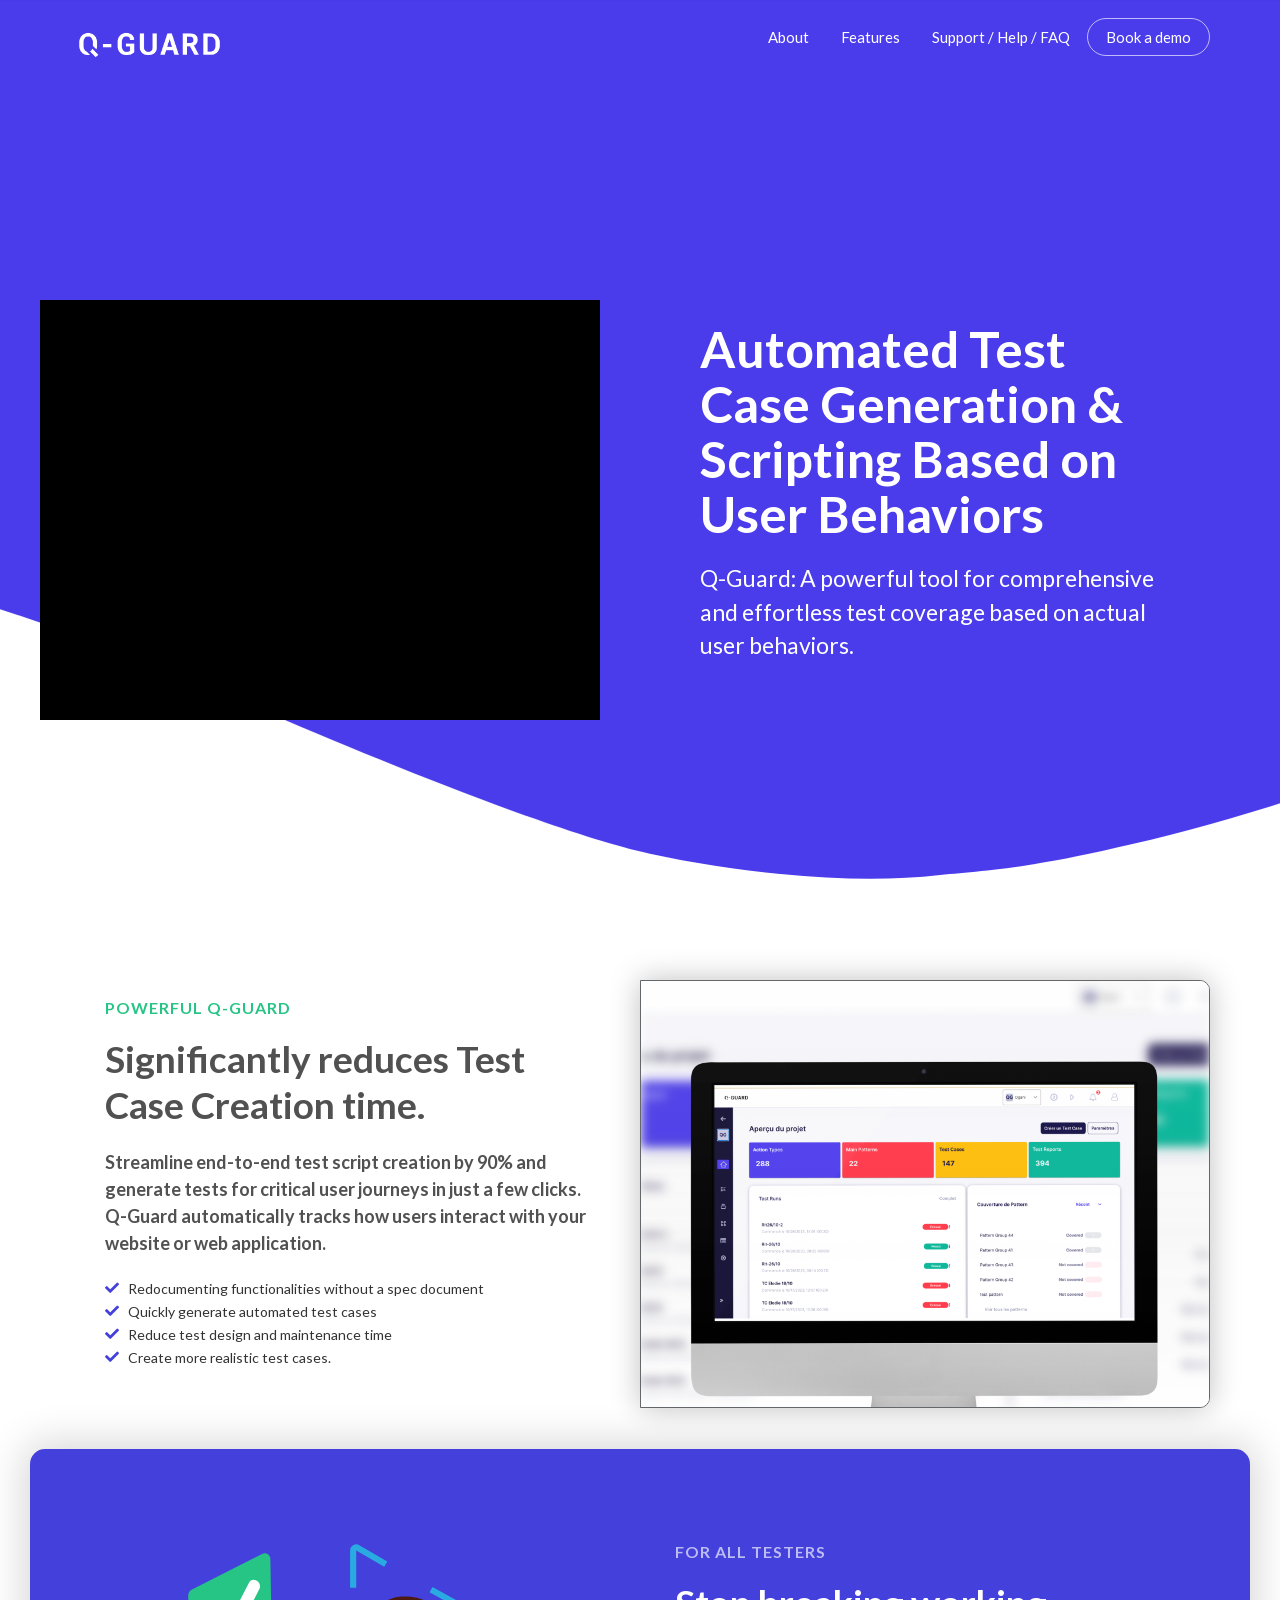
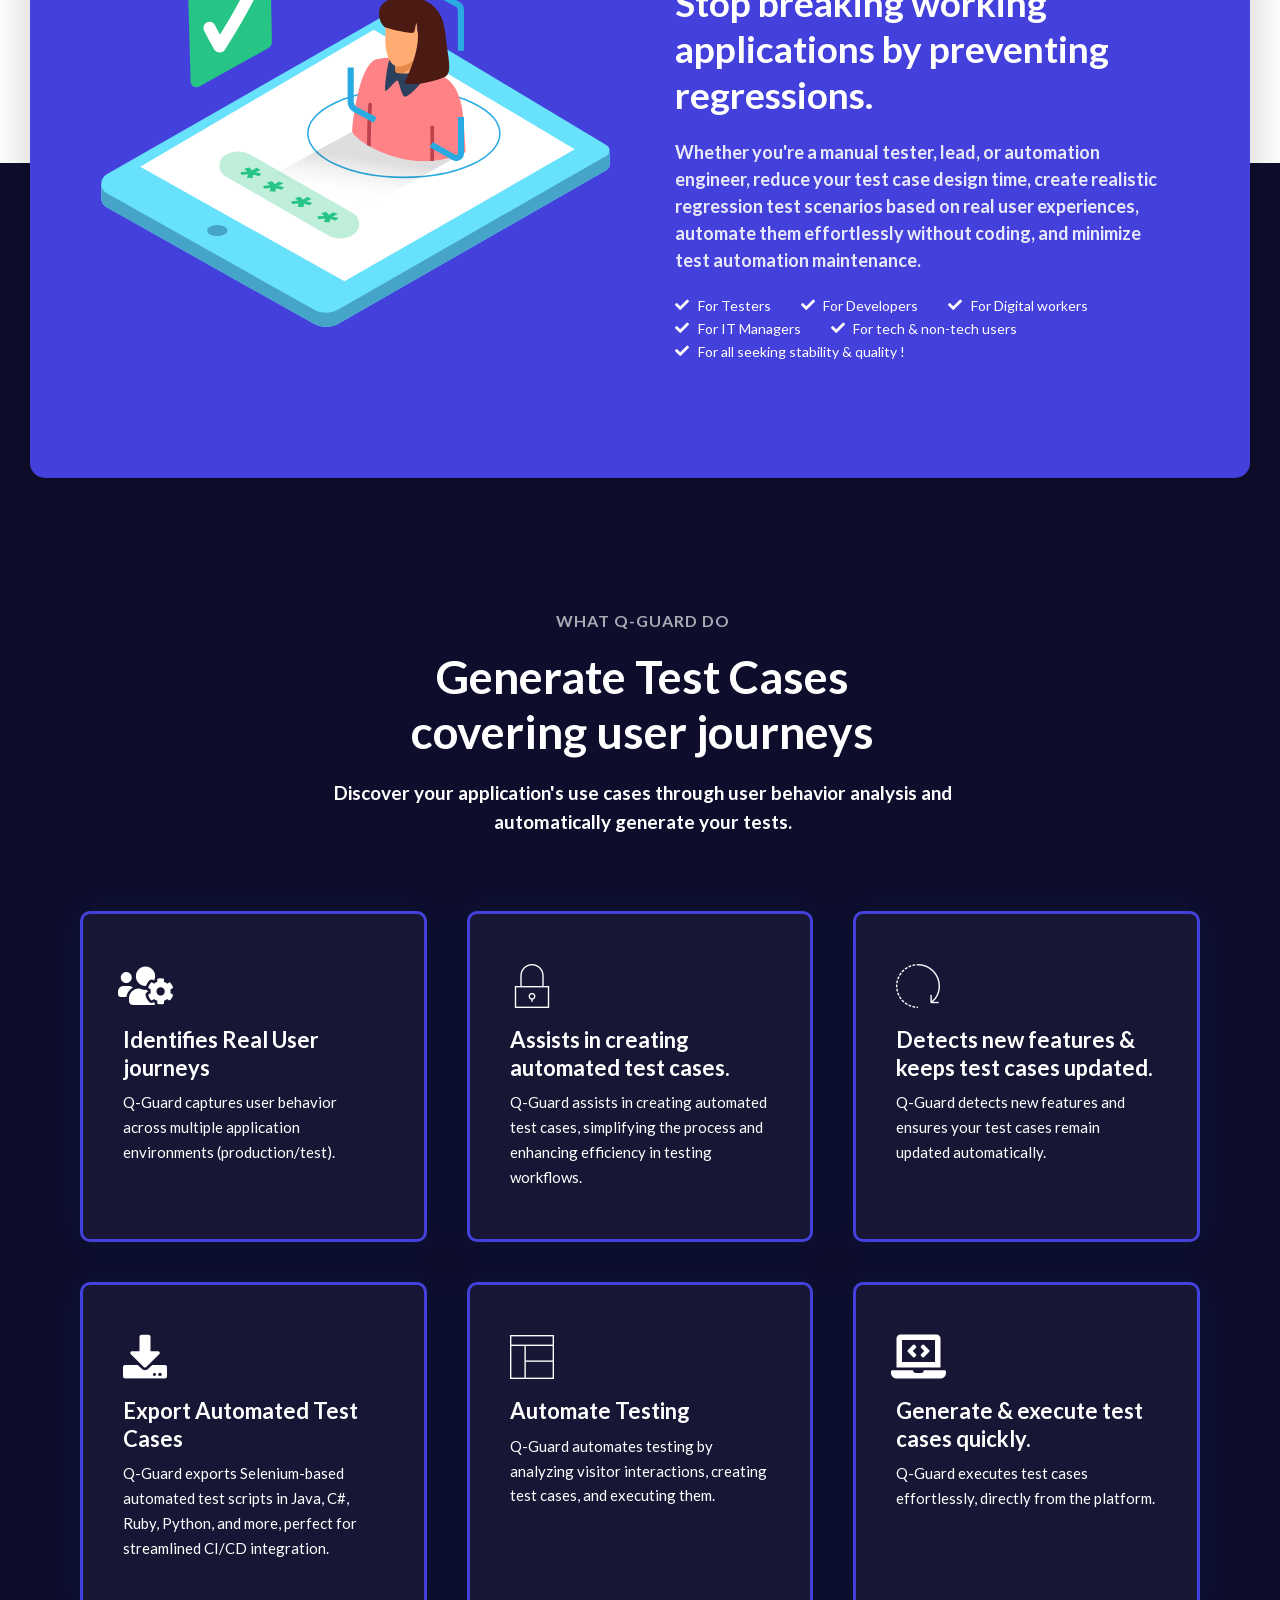
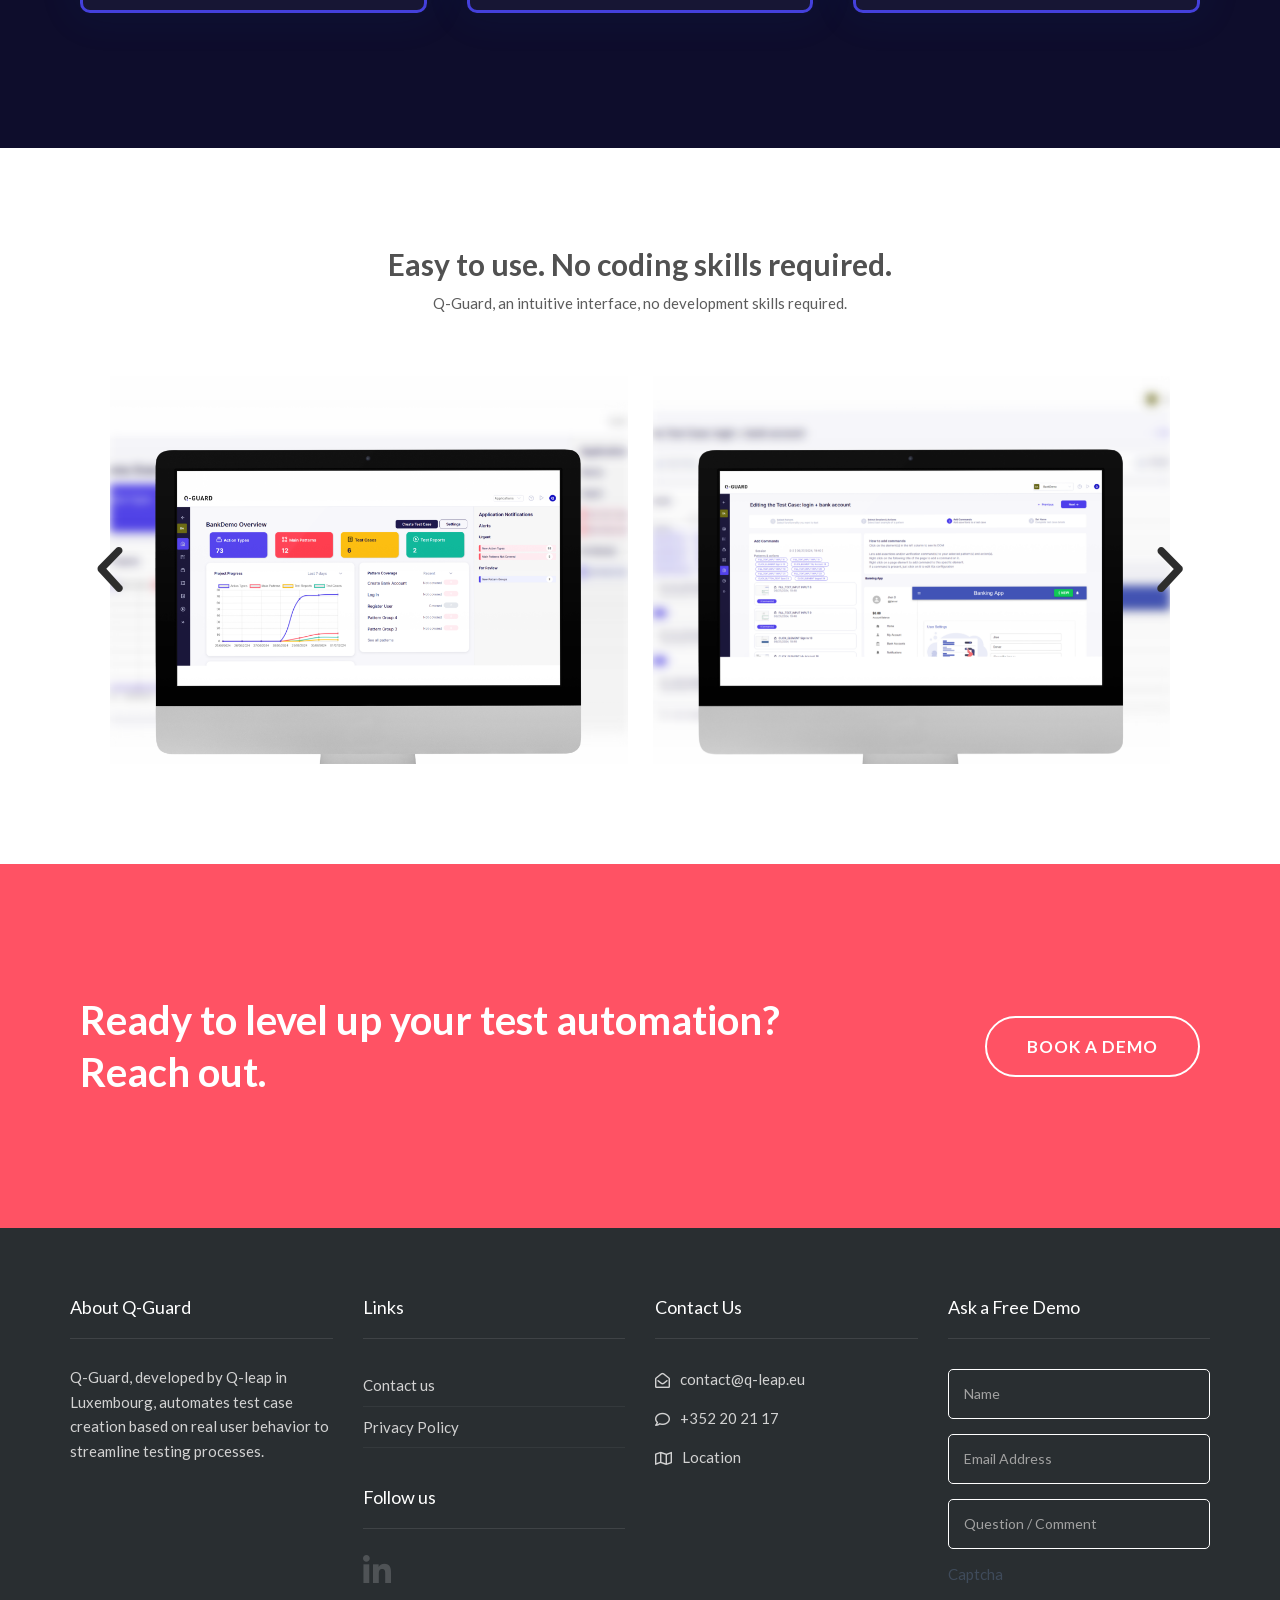
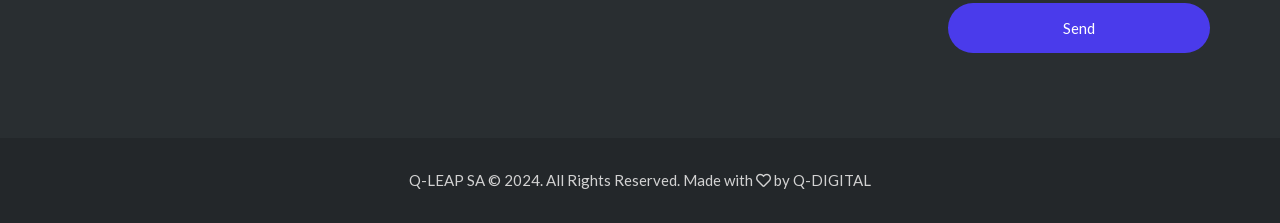
==== index.html @ 6dfd9fde "Fix content defects inherited from the WordPress site - Footer "Follow us": LinkedIn pointed at link" ====
<!DOCTYPE html>
<html lang="fr-FR">
<head>
<meta charset="UTF-8" />
<meta name="viewport" content="width=device-width, initial-scale=1.0" />
<title>Q-Guard</title>
<meta name="robots" content="noindex, nofollow" />
<meta name="google-site-verification" content="v4WpWKIWD9j6FqzTJwfpg99kW1VIHUwOTy4-uyuuVHs" />
<meta name="description" content="Automated test case generation &amp; scripting based on user behaviors. Q-Guard: a powerful tool for comprehensive and effortless test coverage based on actual user behaviors." />
<meta property="og:type" content="website" />
<meta property="og:title" content="Q-Guard " />
<meta property="og:url" content="https://q-guard.app/" />
<meta property="og:site_name" content="Q-Guard " />
<meta property="og:image" content="https://q-guard.app/assets/images/web-app-e1720078291976.png" />
<meta property="og:image:width" content="327" />
<meta property="og:image:height" content="214" />
<meta property="og:image:alt" content="" />
<meta property="og:locale" content="fr_FR" />
<meta name="twitter:text:title" content="Q-Guard" />
<meta name="twitter:image" content="https://q-guard.app/assets/images/web-app-e1720078291976.png" />
<meta name="twitter:card" content="summary_large_image" />
<meta name="twitter:description" content="Voir l&rsquo;article pour en savoir plus." />
<link rel="canonical" href="https://q-guard.app/" />
<link rel="icon" href="assets/images/cropped-Q_01-4-1.png" sizes="32x32" />
<link rel="icon" href="assets/images/cropped-Q_01-4-1.png" sizes="192x192" />
<link rel="apple-touch-icon" href="assets/images/cropped-Q_01-4-1.png" />
<link rel="stylesheet" href="assets/css/main.css" />
</head>
<body class="home wp-singular page-template-default page page-id-19273 wp-custom-logo wp-theme-stratusx wp-child-theme-stratusx-child ehf-template-stratusx ehf-stylesheet-stratusx-child elementor-default elementor-kit-19626 elementor-page elementor-page-19273 th-sticky-header">
        <!-- Preloader Start -->
        <div id="loader-wrapper">
            <div id="loader"></div>
            <div class="loader-section section-left"></div>
            <div class="loader-section section-right"></div>
        </div>
        <!-- Preloader End -->
<header class="banner navbar navbar-default navbar-static-top dark-header" role="banner" data-transparent-header="true">
    	<div class="container">
        <div class="navbar-header">
            <button type="button" class="navbar-toggle collapsed" data-toggle="collapse" data-target=".navbar-collapse">
                <span class="sr-only">Toggle navigation</span>
                <span class="icon-bar"></span>
                <span class="icon-bar"></span>
                <span class="icon-bar"></span>
            </button>
            <div id="logo">
                <a href="./">
                   	                        <img data-rjs="2" class="logo-trans logo-reg" src="assets/images/QGUARD-logo_white.png"  height='40' width='159'  alt="Q-Guard " />
                                        <img data-rjs="2" class="logo-main logo-reg" src="assets/images/QGUARD-logo_white.png"  height='40' width='159'   alt="Q-Guard " />
				</a>
            </div>
        </div>
        <nav class="collapse navbar-collapse bs-navbar-collapse" role="navigation">
            <ul id="menu-stratus-one-page" class="nav navbar-nav"><li class="menu-item menu-item-type-post_type menu-item-object-page menu-item-20331"><a href="about-us/">About</a></li>
<li class="menu-item menu-item-type-post_type menu-item-object-page menu-item-20210"><a href="features/">Features</a></li>
<li class="menu-item menu-item-type-post_type menu-item-object-page menu-item-20051"><a href="support-help-faq/">Support / Help / FAQ</a></li>
<li class="th-accent menu-item menu-item-type-custom menu-item-object-custom menu-item-19161"><a href="https://outlook.office.com/bookwithme/user/879a650824b34d0185ce7d5c9d61e335%40q-leap.eu/meetingtype/09705449-c7ee-4131-b1b9-3e961b18baf2?anonymous">Book a demo</a></li>
</ul>        </nav>
	</div>
</header>
  <div class="wrap" role="document">
    <div class="content">
<div class="inner-container">
        <section class="content-editor">
    		<div data-elementor-type="wp-post" data-elementor-id="19273" class="elementor elementor-19273" data-elementor-post-type="page">
						<section class="elementor-section elementor-top-section elementor-element elementor-element-3163985 elementor-reverse-mobile elementor-section-height-full elementor-section-stretched elementor-section-full_width elementor-section-height-default elementor-section-items-middle" data-id="3163985" data-element_type="section" data-e-type="section" data-settings="{&quot;background_background&quot;:&quot;gradient&quot;,&quot;shape_divider_bottom&quot;:&quot;waves&quot;,&quot;stretch_section&quot;:&quot;section-stretched&quot;}">
							<div class="elementor-background-overlay"></div>
						<div class="elementor-shape elementor-shape-bottom" aria-hidden="true" data-negative="false">
			<svg xmlns="http://www.w3.org/2000/svg" viewBox="0 0 1000 100" preserveAspectRatio="none">
	<path class="elementor-shape-fill" d="M421.9,6.5c22.6-2.5,51.5,0.4,75.5,5.3c23.6,4.9,70.9,23.5,100.5,35.7c75.8,32.2,133.7,44.5,192.6,49.7
	c23.6,2.1,48.7,3.5,103.4-2.5c54.7-6,106.2-25.6,106.2-25.6V0H0v30.3c0,0,72,32.6,158.4,30.5c39.2-0.7,92.8-6.7,134-22.4
	c21.2-8.1,52.2-18.2,79.7-24.2C399.3,7.9,411.6,7.5,421.9,6.5z"/>
</svg>		</div>
					<div class="elementor-container elementor-column-gap-default">
					<div class="elementor-column elementor-col-50 elementor-top-column elementor-element elementor-element-9b6dbc0" data-id="9b6dbc0" data-element_type="column" data-e-type="column" data-settings="{&quot;background_background&quot;:&quot;classic&quot;}">
			<div class="elementor-widget-wrap elementor-element-populated">
						<div class="elementor-element elementor-element-ac54246 elementor-widget__width-inherit elementor-hidden-mobile elementor-widget elementor-widget-video" data-id="ac54246" data-element_type="widget" data-e-type="widget" data-settings="{&quot;video_type&quot;:&quot;hosted&quot;,&quot;autoplay&quot;:&quot;yes&quot;,&quot;play_on_mobile&quot;:&quot;yes&quot;,&quot;loop&quot;:&quot;yes&quot;,&quot;start&quot;:4}" data-widget_type="video.default">
				<div class="elementor-widget-container">
							<div class="e-hosted-video elementor-wrapper elementor-open-inline">
					<video class="elementor-video" src="assets/videos/qub-q-leap-video.mp4#t=4" autoplay="" loop="" playsinline="" controlsList="nodownload"></video>
				</div>
						</div>
				</div>
					</div>
		</div>
				<div class="elementor-column elementor-col-50 elementor-top-column elementor-element elementor-element-7c3b56a" data-id="7c3b56a" data-element_type="column" data-e-type="column">
			<div class="elementor-widget-wrap elementor-element-populated">
						<div class="elementor-element elementor-element-a999b1a elementor-widget__width-initial elementor-invisible elementor-widget elementor-widget-heading" data-id="a999b1a" data-element_type="widget" data-e-type="widget" data-settings="{&quot;_animation&quot;:&quot;fadeInRight&quot;,&quot;_animation_delay&quot;:100}" data-widget_type="heading.default">
				<div class="elementor-widget-container">
					<h1 class="elementor-heading-title elementor-size-default">Automated Test Case Generation &amp; Scripting Based on User Behaviors</h1>				</div>
				</div>
				<div class="elementor-element elementor-element-72df71c elementor-invisible elementor-widget elementor-widget-heading" data-id="72df71c" data-element_type="widget" data-e-type="widget" data-settings="{&quot;_animation&quot;:&quot;fadeInRight&quot;,&quot;_animation_delay&quot;:300}" data-widget_type="heading.default">
				<div class="elementor-widget-container">
					<p class="elementor-heading-title elementor-size-default">Q-Guard: A powerful tool for comprehensive and effortless test coverage based on actual user behaviors. </p>				</div>
				</div>
				<div class="elementor-element elementor-element-5f16e98 elementor-hidden-desktop elementor-hidden-tablet elementor-hidden-mobile elementor-invisible elementor-widget elementor-widget-button" data-id="5f16e98" data-element_type="widget" data-e-type="widget" data-settings="{&quot;_animation&quot;:&quot;fadeInRight&quot;,&quot;_animation_delay&quot;:500}" data-widget_type="button.default"></div>
					</div>
		</div>
					</div>
		</section>
				<section class="elementor-section elementor-top-section elementor-element elementor-element-1xpmrvs elementor-section-full_width elementor-hidden-desktop elementor-hidden-tablet elementor-hidden-mobile elementor-section-height-default elementor-section-height-default" data-id="1xpmrvs" data-element_type="section" data-e-type="section" data-settings="{&quot;background_background&quot;:&quot;classic&quot;}"></section>
				<section class="elementor-section elementor-top-section elementor-element elementor-element-7hw1oy0 elementor-reverse-mobile elementor-hidden-desktop elementor-hidden-tablet elementor-hidden-mobile elementor-section-boxed elementor-section-height-default elementor-section-height-default" data-id="7hw1oy0" data-element_type="section" data-e-type="section"></section>
				<section class="elementor-section elementor-top-section elementor-element elementor-element-dd70cfc elementor-section-boxed elementor-section-height-default elementor-section-height-default" data-id="dd70cfc" data-element_type="section" data-e-type="section">
						<div class="elementor-container elementor-column-gap-default">
					<div class="elementor-column elementor-col-50 elementor-top-column elementor-element elementor-element-901008e" data-id="901008e" data-element_type="column" data-e-type="column">
			<div class="elementor-widget-wrap elementor-element-populated">
						<div class="elementor-element elementor-element-14b0e8b elementor-invisible elementor-widget elementor-widget-heading" data-id="14b0e8b" data-element_type="widget" data-e-type="widget" data-settings="{&quot;_animation&quot;:&quot;fadeInUp&quot;}" data-widget_type="heading.default">
				<div class="elementor-widget-container">
					<h6 class="elementor-heading-title elementor-size-default">powerful Q-GUARD</h6>				</div>
				</div>
				<div class="elementor-element elementor-element-eb500ad elementor-invisible elementor-widget elementor-widget-heading" data-id="eb500ad" data-element_type="widget" data-e-type="widget" data-settings="{&quot;_animation&quot;:&quot;fadeInUp&quot;}" data-widget_type="heading.default">
				<div class="elementor-widget-container">
					<h3 class="elementor-heading-title elementor-size-default">Significantly reduces Test Case Creation time.</h3>				</div>
				</div>
				<div class="elementor-element elementor-element-b385149 elementor-invisible elementor-widget elementor-widget-heading" data-id="b385149" data-element_type="widget" data-e-type="widget" data-settings="{&quot;_animation&quot;:&quot;fadeInUp&quot;}" data-widget_type="heading.default">
				<div class="elementor-widget-container">
					<h6 class="elementor-heading-title elementor-size-default">Streamline end-to-end test script creation by 90% and generate tests for critical user journeys in just a few clicks. Q-Guard automatically tracks how users interact with your website or web application.</h6>				</div>
				</div>
				<div class="elementor-element elementor-element-ce48f12 elementor-icon-list--layout-inline elementor-list-item-link-full_width elementor-invisible elementor-widget elementor-widget-icon-list" data-id="ce48f12" data-element_type="widget" data-e-type="widget" data-settings="{&quot;_animation&quot;:&quot;fadeInUp&quot;}" data-widget_type="icon-list.default">
				<div class="elementor-widget-container">
							<ul class="elementor-icon-list-items elementor-inline-items">
							<li class="elementor-icon-list-item elementor-inline-item">
											<span class="elementor-icon-list-icon">
							<i aria-hidden="true" class="fas fa-check"></i>						</span>
										<span class="elementor-icon-list-text">Redocumenting functionalities without a spec document</span>
									</li>
								<li class="elementor-icon-list-item elementor-inline-item">
											<span class="elementor-icon-list-icon">
							<i aria-hidden="true" class="fas fa-check"></i>						</span>
										<span class="elementor-icon-list-text">Quickly generate automated test cases</span>
									</li>
								<li class="elementor-icon-list-item elementor-inline-item">
											<span class="elementor-icon-list-icon">
							<i aria-hidden="true" class="fas fa-check"></i>						</span>
										<span class="elementor-icon-list-text">Reduce test design and maintenance time</span>
									</li>
								<li class="elementor-icon-list-item elementor-inline-item">
											<span class="elementor-icon-list-icon">
							<i aria-hidden="true" class="fas fa-check"></i>						</span>
										<span class="elementor-icon-list-text">Create more realistic test cases.</span>
									</li>
						</ul>
						</div>
				</div>
				<div class="elementor-element elementor-element-c786577 elementor-align-left elementor-mobile-align-left elementor-hidden-desktop elementor-hidden-tablet elementor-hidden-mobile elementor-invisible elementor-widget elementor-widget-button" data-id="c786577" data-element_type="widget" data-e-type="widget" data-settings="{&quot;_animation&quot;:&quot;fadeInUp&quot;}" data-widget_type="button.default"></div>
					</div>
		</div>
				<div class="elementor-column elementor-col-50 elementor-top-column elementor-element elementor-element-645f070" data-id="645f070" data-element_type="column" data-e-type="column">
			<div class="elementor-widget-wrap elementor-element-populated">
						<div class="elementor-element elementor-element-da0d023 elementor-widget elementor-widget-image" data-id="da0d023" data-element_type="widget" data-e-type="widget" data-widget_type="image.default">
				<div class="elementor-widget-container">
															<img decoding="async" width="1920" height="1440" src="assets/images/imac-mockup-with-a-backdrop-a12634.png" class="attachment-full size-full wp-image-19645" alt="" />															</div>
				</div>
					</div>
		</div>
					</div>
		</section>
				<section class="elementor-section elementor-top-section elementor-element elementor-element-1bd8e71 elementor-hidden-desktop elementor-hidden-tablet elementor-hidden-mobile elementor-section-boxed elementor-section-height-default elementor-section-height-default" data-id="1bd8e71" data-element_type="section" data-e-type="section" data-settings="{&quot;background_background&quot;:&quot;video&quot;}"></section>
				<section class="elementor-section elementor-top-section elementor-element elementor-element-ohvps3p elementor-hidden-desktop elementor-hidden-tablet elementor-hidden-mobile elementor-section-boxed elementor-section-height-default elementor-section-height-default" data-id="ohvps3p" data-element_type="section" data-e-type="section" data-settings="{&quot;background_background&quot;:&quot;gradient&quot;}"></section>
				<section class="elementor-section elementor-top-section elementor-element elementor-element-ah2vuwn elementor-reverse-mobile elementor-hidden-desktop elementor-hidden-tablet elementor-hidden-mobile elementor-section-boxed elementor-section-height-default elementor-section-height-default" data-id="ah2vuwn" data-element_type="section" data-e-type="section"></section>
				<section class="elementor-section elementor-top-section elementor-element elementor-element-zdw3yv9 elementor-hidden-desktop elementor-hidden-tablet elementor-hidden-mobile elementor-section-boxed elementor-section-height-default elementor-section-height-default" data-id="zdw3yv9" data-element_type="section" data-e-type="section" data-settings="{&quot;background_background&quot;:&quot;classic&quot;}"></section>
				<section class="elementor-section elementor-top-section elementor-element elementor-element-ec8067a elementor-hidden-desktop elementor-hidden-tablet elementor-hidden-mobile elementor-section-boxed elementor-section-height-default elementor-section-height-default" data-id="ec8067a" data-element_type="section" data-e-type="section"></section>
				<section class="elementor-section elementor-top-section elementor-element elementor-element-midcwzg elementor-hidden-desktop elementor-hidden-tablet elementor-hidden-mobile elementor-section-boxed elementor-section-height-default elementor-section-height-default" data-id="midcwzg" data-element_type="section" data-e-type="section" data-settings="{&quot;background_background&quot;:&quot;classic&quot;}"></section>
				<section class="elementor-section elementor-top-section elementor-element elementor-element-4156975 elementor-section-boxed elementor-section-height-default elementor-section-height-default" data-id="4156975" data-element_type="section" data-e-type="section" data-settings="{&quot;background_background&quot;:&quot;gradient&quot;}">
						<div class="elementor-container elementor-column-gap-default">
					<div class="elementor-column elementor-col-100 elementor-top-column elementor-element elementor-element-3f8940f" data-id="3f8940f" data-element_type="column" data-e-type="column" data-settings="{&quot;background_background&quot;:&quot;classic&quot;}">
			<div class="elementor-widget-wrap elementor-element-populated">
						<section class="elementor-section elementor-inner-section elementor-element elementor-element-d8bca54 elementor-section-boxed elementor-section-height-default elementor-section-height-default" data-id="d8bca54" data-element_type="section" data-e-type="section">
						<div class="elementor-container elementor-column-gap-wider">
					<div class="elementor-column elementor-col-50 elementor-inner-column elementor-element elementor-element-bbc580b" data-id="bbc580b" data-element_type="column" data-e-type="column">
			<div class="elementor-widget-wrap elementor-element-populated">
						<div class="elementor-element elementor-element-24a9668 elementor-invisible elementor-widget elementor-widget-image" data-id="24a9668" data-element_type="widget" data-e-type="widget" data-settings="{&quot;_animation&quot;:&quot;fadeIn&quot;}" data-widget_type="image.default">
				<div class="elementor-widget-container">
															<img decoding="async" src="assets/images/authentication_isometric-2.svg" title="" alt="" loading="lazy" />															</div>
				</div>
					</div>
		</div>
				<div class="elementor-column elementor-col-50 elementor-inner-column elementor-element elementor-element-366d435" data-id="366d435" data-element_type="column" data-e-type="column">
			<div class="elementor-widget-wrap elementor-element-populated">
						<div class="elementor-element elementor-element-22d4706 elementor-invisible elementor-widget elementor-widget-heading" data-id="22d4706" data-element_type="widget" data-e-type="widget" data-settings="{&quot;_animation&quot;:&quot;fadeInUp&quot;}" data-widget_type="heading.default">
				<div class="elementor-widget-container">
					<h6 class="elementor-heading-title elementor-size-default">for all testers </h6>				</div>
				</div>
				<div class="elementor-element elementor-element-647f98e elementor-invisible elementor-widget elementor-widget-heading" data-id="647f98e" data-element_type="widget" data-e-type="widget" data-settings="{&quot;_animation&quot;:&quot;fadeInUp&quot;}" data-widget_type="heading.default">
				<div class="elementor-widget-container">
					<h3 class="elementor-heading-title elementor-size-default">Stop breaking working applications by preventing regressions.</h3>				</div>
				</div>
				<div class="elementor-element elementor-element-2e2336d elementor-invisible elementor-widget elementor-widget-heading" data-id="2e2336d" data-element_type="widget" data-e-type="widget" data-settings="{&quot;_animation&quot;:&quot;fadeInUp&quot;}" data-widget_type="heading.default">
				<div class="elementor-widget-container">
					<h6 class="elementor-heading-title elementor-size-default">Whether you're a manual tester, lead, or automation engineer, reduce your test case design time, create realistic regression test scenarios based on real user experiences, automate them effortlessly without coding, and minimize test automation maintenance.</h6>				</div>
				</div>
				<div class="elementor-element elementor-element-4a3a740 elementor-icon-list--layout-inline elementor-list-item-link-full_width elementor-invisible elementor-widget elementor-widget-icon-list" data-id="4a3a740" data-element_type="widget" data-e-type="widget" data-settings="{&quot;_animation&quot;:&quot;fadeInUp&quot;}" data-widget_type="icon-list.default">
				<div class="elementor-widget-container">
							<ul class="elementor-icon-list-items elementor-inline-items">
							<li class="elementor-icon-list-item elementor-inline-item">
											<span class="elementor-icon-list-icon">
							<i aria-hidden="true" class="fas fa-check"></i>						</span>
										<span class="elementor-icon-list-text">For Testers</span>
									</li>
								<li class="elementor-icon-list-item elementor-inline-item">
											<span class="elementor-icon-list-icon">
							<i aria-hidden="true" class="fas fa-check"></i>						</span>
										<span class="elementor-icon-list-text">For Developers</span>
									</li>
								<li class="elementor-icon-list-item elementor-inline-item">
											<span class="elementor-icon-list-icon">
							<i aria-hidden="true" class="fas fa-check"></i>						</span>
										<span class="elementor-icon-list-text">For Digital workers </span>
									</li>
								<li class="elementor-icon-list-item elementor-inline-item">
											<span class="elementor-icon-list-icon">
							<i aria-hidden="true" class="fas fa-check"></i>						</span>
										<span class="elementor-icon-list-text">For IT Managers</span>
									</li>
								<li class="elementor-icon-list-item elementor-inline-item">
											<span class="elementor-icon-list-icon">
							<i aria-hidden="true" class="fas fa-check"></i>						</span>
										<span class="elementor-icon-list-text">For tech &amp; non-tech users</span>
									</li>
								<li class="elementor-icon-list-item elementor-inline-item">
											<span class="elementor-icon-list-icon">
							<i aria-hidden="true" class="fas fa-check"></i>						</span>
										<span class="elementor-icon-list-text">For all seeking stability &amp; quality !</span>
									</li>
						</ul>
						</div>
				</div>
				<div class="elementor-element elementor-element-ba520fb elementor-align-left elementor-mobile-align-left elementor-hidden-desktop elementor-hidden-tablet elementor-hidden-mobile elementor-invisible elementor-widget elementor-widget-button" data-id="ba520fb" data-element_type="widget" data-e-type="widget" data-settings="{&quot;_animation&quot;:&quot;fadeInUp&quot;}" data-widget_type="button.default"></div>
					</div>
		</div>
					</div>
		</section>
					</div>
		</div>
					</div>
		</section>
				<section class="elementor-section elementor-top-section elementor-element elementor-element-8493a06 elementor-section-boxed elementor-section-height-default elementor-section-height-default" data-id="8493a06" data-element_type="section" data-e-type="section" data-settings="{&quot;background_background&quot;:&quot;classic&quot;}">
						<div class="elementor-container elementor-column-gap-default">
					<div class="elementor-column elementor-col-100 elementor-top-column elementor-element elementor-element-37b455d" data-id="37b455d" data-element_type="column" data-e-type="column">
			<div class="elementor-widget-wrap elementor-element-populated">
						<div class="elementor-element elementor-element-60773fa elementor-invisible elementor-widget elementor-widget-heading" data-id="60773fa" data-element_type="widget" data-e-type="widget" data-settings="{&quot;_animation&quot;:&quot;fadeInDown&quot;}" data-widget_type="heading.default">
				<div class="elementor-widget-container">
					<h6 class="elementor-heading-title elementor-size-default">What Q-GUARD DO</h6>				</div>
				</div>
				<div class="elementor-element elementor-element-ee2e8f7 elementor-invisible elementor-widget elementor-widget-heading" data-id="ee2e8f7" data-element_type="widget" data-e-type="widget" data-settings="{&quot;_animation&quot;:&quot;fadeInDown&quot;}" data-widget_type="heading.default">
				<div class="elementor-widget-container">
					<h2 class="elementor-heading-title elementor-size-default">Generate Test Cases <br> covering user journeys</h2>				</div>
				</div>
				<div class="elementor-element elementor-element-60058bd elementor-invisible elementor-widget elementor-widget-heading" data-id="60058bd" data-element_type="widget" data-e-type="widget" data-settings="{&quot;_animation&quot;:&quot;fadeInDown&quot;}" data-widget_type="heading.default">
				<div class="elementor-widget-container">
					<h5 class="elementor-heading-title elementor-size-default">Discover your application's use cases through user behavior analysis and automatically generate your tests.</h5>				</div>
				</div>
					</div>
		</div>
					</div>
		</section>
				<section class="elementor-section elementor-top-section elementor-element elementor-element-d5fb4af elementor-section-boxed elementor-section-height-default elementor-section-height-default" data-id="d5fb4af" data-element_type="section" data-e-type="section" data-settings="{&quot;background_background&quot;:&quot;classic&quot;}">
						<div class="elementor-container elementor-column-gap-default">
					<div class="elementor-column elementor-col-33 elementor-top-column elementor-element elementor-element-872c333 elementor-invisible" data-id="872c333" data-element_type="column" data-e-type="column" data-settings="{&quot;background_background&quot;:&quot;classic&quot;,&quot;animation&quot;:&quot;fadeIn&quot;,&quot;animation_delay&quot;:200}">
			<div class="elementor-widget-wrap elementor-element-populated">
						<div class="elementor-element elementor-element-ad6bd5f elementor-view-default elementor-position-top elementor-widget elementor-widget-themo-service-block" data-id="ad6bd5f" data-element_type="widget" data-e-type="widget" data-widget_type="themo-service-block.default">
				<div class="elementor-widget-container">
							<div class="th-service-block-w">
            <div class="elementor-icon-box-wrapper th-show-icon">
                                    <div class="elementor-icon-box-icon th-icon-size-md">
                        <span class="elementor-icon " >
                            <i aria-hidden="true" class="fas fa-users-cog"></i>                        </span>
                    </div>
                                <div class="elementor-icon-box-content">
                    <h4 class="elementor-icon-box-title">
                        <span >Identifies Real User journeys</span>
                    </h4>
                    <p class="elementor-icon-box-description">Q-Guard captures user behavior across multiple application environments (production/test). </p>
                </div>
            </div>
        </div>
						</div>
				</div>
					</div>
		</div>
				<div class="elementor-column elementor-col-33 elementor-top-column elementor-element elementor-element-a2dc231 elementor-invisible" data-id="a2dc231" data-element_type="column" data-e-type="column" data-settings="{&quot;background_background&quot;:&quot;classic&quot;,&quot;animation&quot;:&quot;fadeIn&quot;,&quot;animation_delay&quot;:400}">
			<div class="elementor-widget-wrap elementor-element-populated">
						<div class="elementor-element elementor-element-c7cdb70 elementor-view-default elementor-position-top elementor-widget elementor-widget-themo-service-block" data-id="c7cdb70" data-element_type="widget" data-e-type="widget" data-widget_type="themo-service-block.default">
				<div class="elementor-widget-container">
							<div class="th-service-block-w">
            <div class="elementor-icon-box-wrapper th-show-icon">
                                    <div class="elementor-icon-box-icon th-icon-size-md">
                        <span class="elementor-icon " >
                            <i aria-hidden="true" class="fasth-linea icon-basic-lock"></i>                        </span>
                    </div>
                                <div class="elementor-icon-box-content">
                    <h4 class="elementor-icon-box-title">
                        <span >Assists in creating automated test cases.</span>
                    </h4>
                    <p class="elementor-icon-box-description">Q-Guard assists in creating automated test cases, simplifying the process and enhancing efficiency in testing workflows.</p>
                </div>
            </div>
        </div>
						</div>
				</div>
					</div>
		</div>
				<div class="elementor-column elementor-col-33 elementor-top-column elementor-element elementor-element-642fec0 elementor-invisible" data-id="642fec0" data-element_type="column" data-e-type="column" data-settings="{&quot;background_background&quot;:&quot;classic&quot;,&quot;animation&quot;:&quot;fadeIn&quot;,&quot;animation_delay&quot;:600}">
			<div class="elementor-widget-wrap elementor-element-populated">
						<div class="elementor-element elementor-element-1cf5837 elementor-view-default elementor-position-top elementor-widget elementor-widget-themo-service-block" data-id="1cf5837" data-element_type="widget" data-e-type="widget" data-widget_type="themo-service-block.default">
				<div class="elementor-widget-container">
							<div class="th-service-block-w">
            <div class="elementor-icon-box-wrapper th-show-icon">
                                    <div class="elementor-icon-box-icon th-icon-size-md">
                        <span class="elementor-icon " >
                            <i aria-hidden="true" class="th-linea icon th-linea icon-arrows-clockwise-dashed"></i>                        </span>
                    </div>
                                <div class="elementor-icon-box-content">
                    <h4 class="elementor-icon-box-title">
                        <span >Detects new features &amp; keeps test cases updated.</span>
                    </h4>
                    <p class="elementor-icon-box-description">Q-Guard detects new features and ensures your test cases remain updated automatically.</p>
                </div>
            </div>
        </div>
						</div>
				</div>
					</div>
		</div>
					</div>
		</section>
				<section class="elementor-section elementor-top-section elementor-element elementor-element-6bf96d8 elementor-section-boxed elementor-section-height-default elementor-section-height-default" data-id="6bf96d8" data-element_type="section" data-e-type="section" data-settings="{&quot;background_background&quot;:&quot;classic&quot;}">
						<div class="elementor-container elementor-column-gap-default">
					<div class="elementor-column elementor-col-33 elementor-top-column elementor-element elementor-element-439a294 elementor-invisible" data-id="439a294" data-element_type="column" data-e-type="column" data-settings="{&quot;background_background&quot;:&quot;classic&quot;,&quot;animation&quot;:&quot;fadeIn&quot;,&quot;animation_delay&quot;:200}">
			<div class="elementor-widget-wrap elementor-element-populated">
						<div class="elementor-element elementor-element-03d50c5 elementor-view-default elementor-position-top elementor-widget elementor-widget-themo-service-block" data-id="03d50c5" data-element_type="widget" data-e-type="widget" data-widget_type="themo-service-block.default">
				<div class="elementor-widget-container">
							<div class="th-service-block-w">
            <div class="elementor-icon-box-wrapper th-show-icon">
                                    <div class="elementor-icon-box-icon th-icon-size-md">
                        <span class="elementor-icon " >
                            <i aria-hidden="true" class="fas fa-download"></i>                        </span>
                    </div>
                                <div class="elementor-icon-box-content">
                    <h4 class="elementor-icon-box-title">
                        <span >Export Automated Test Cases</span>
                    </h4>
                    <p class="elementor-icon-box-description">Q-Guard exports Selenium-based automated test scripts in Java, C#, Ruby, Python, and more, perfect for streamlined CI/CD integration.</p>
                </div>
            </div>
        </div>
						</div>
				</div>
					</div>
		</div>
				<div class="elementor-column elementor-col-33 elementor-top-column elementor-element elementor-element-9488bba elementor-invisible" data-id="9488bba" data-element_type="column" data-e-type="column" data-settings="{&quot;background_background&quot;:&quot;classic&quot;,&quot;animation&quot;:&quot;fadeIn&quot;,&quot;animation_delay&quot;:400}">
			<div class="elementor-widget-wrap elementor-element-populated">
						<div class="elementor-element elementor-element-a719546 elementor-view-default elementor-position-top elementor-widget elementor-widget-themo-service-block" data-id="a719546" data-element_type="widget" data-e-type="widget" data-widget_type="themo-service-block.default">
				<div class="elementor-widget-container">
							<div class="th-service-block-w">
            <div class="elementor-icon-box-wrapper th-show-icon">
                                    <div class="elementor-icon-box-icon th-icon-size-md">
                        <span class="elementor-icon " >
                            <i aria-hidden="true" class="th-linea icon th-linea icon-software-layout-header-complex"></i>                        </span>
                    </div>
                                <div class="elementor-icon-box-content">
                    <h4 class="elementor-icon-box-title">
                        <span >Automate Testing</span>
                    </h4>
                    <p class="elementor-icon-box-description">Q-Guard automates testing by analyzing visitor interactions, creating test cases, and executing them.</p>
                </div>
            </div>
        </div>
						</div>
				</div>
					</div>
		</div>
				<div class="elementor-column elementor-col-33 elementor-top-column elementor-element elementor-element-2643c02 elementor-invisible" data-id="2643c02" data-element_type="column" data-e-type="column" data-settings="{&quot;background_background&quot;:&quot;classic&quot;,&quot;animation&quot;:&quot;fadeIn&quot;,&quot;animation_delay&quot;:600}">
			<div class="elementor-widget-wrap elementor-element-populated">
						<div class="elementor-element elementor-element-c479279 elementor-view-default elementor-position-top elementor-widget elementor-widget-themo-service-block" data-id="c479279" data-element_type="widget" data-e-type="widget" data-widget_type="themo-service-block.default">
				<div class="elementor-widget-container">
							<div class="th-service-block-w">
            <div class="elementor-icon-box-wrapper th-show-icon">
                                    <div class="elementor-icon-box-icon th-icon-size-md">
                        <span class="elementor-icon " >
                            <i aria-hidden="true" class="fas fa-laptop-code"></i>                        </span>
                    </div>
                                <div class="elementor-icon-box-content">
                    <h4 class="elementor-icon-box-title">
                        <span >Generate &amp; execute test cases quickly.</span>
                    </h4>
                    <p class="elementor-icon-box-description">Q-Guard executes test cases effortlessly, directly from the platform. </p>
                </div>
            </div>
        </div>
						</div>
				</div>
					</div>
		</div>
					</div>
		</section>
				<section class="elementor-section elementor-top-section elementor-element elementor-element-0i7s1nc elementor-section-boxed elementor-section-height-default elementor-section-height-default" data-id="0i7s1nc" data-element_type="section" data-e-type="section" data-settings="{&quot;background_background&quot;:&quot;classic&quot;}">
						<div class="elementor-container elementor-column-gap-default">
					<div class="elementor-column elementor-col-100 elementor-top-column elementor-element elementor-element-qtou2cg" data-id="qtou2cg" data-element_type="column" data-e-type="column">
			<div class="elementor-widget-wrap elementor-element-populated">
						<div class="elementor-element elementor-element-eq4pk9h elementor-widget elementor-widget-menu-anchor" data-id="eq4pk9h" data-element_type="widget" data-e-type="widget" data-widget_type="menu-anchor.default">
				<div class="elementor-widget-container">
							<div class="elementor-menu-anchor" id="showcase"></div>
						</div>
				</div>
				<div class="elementor-element elementor-element-eyoy36x elementor-widget elementor-widget-spacer" data-id="eyoy36x" data-element_type="widget" data-e-type="widget" data-widget_type="spacer.default">
				<div class="elementor-widget-container">
							<div class="elementor-spacer">
			<div class="elementor-spacer-inner"></div>
		</div>
						</div>
				</div>
				<div class="elementor-element elementor-element-jrckys2 elementor-view-default elementor-position-top elementor-widget elementor-widget-themo-header" data-id="jrckys2" data-element_type="widget" data-e-type="widget" data-widget_type="themo-header.default">
				<div class="elementor-widget-container">
							<div class="th-header-wrap">
        <div class="elementor-icon-box-wrapper ">
                            <div class="elementor-icon-box-content">
                    <h3 class="elementor-icon-box-title">
                        Easy to use. No coding skills required.                     </h3>
                                        <p class="elementor-icon-box-description">Q-Guard, an intuitive interface, no development skills required.</p>
                                    </div>
            </div>
        </div>
						</div>
				</div>
				<div class="elementor-element elementor-element-9ius8le elementor-widget elementor-widget-spacer" data-id="9ius8le" data-element_type="widget" data-e-type="widget" data-widget_type="spacer.default">
				<div class="elementor-widget-container">
							<div class="elementor-spacer">
			<div class="elementor-spacer-inner"></div>
		</div>
						</div>
				</div>
				<div class="elementor-element elementor-element-b5cpuzy elementor-arrows-position-outside elementor-widget elementor-widget-image-carousel" data-id="b5cpuzy" data-element_type="widget" data-e-type="widget" data-settings="{&quot;slides_to_show&quot;:&quot;2&quot;,&quot;slides_to_scroll&quot;:&quot;1&quot;,&quot;navigation&quot;:&quot;arrows&quot;,&quot;image_spacing_custom&quot;:{&quot;unit&quot;:&quot;px&quot;,&quot;size&quot;:25,&quot;sizes&quot;:[]},&quot;autoplay&quot;:&quot;yes&quot;,&quot;pause_on_hover&quot;:&quot;yes&quot;,&quot;pause_on_interaction&quot;:&quot;yes&quot;,&quot;autoplay_speed&quot;:5000,&quot;infinite&quot;:&quot;yes&quot;,&quot;speed&quot;:500,&quot;image_spacing_custom_tablet&quot;:{&quot;unit&quot;:&quot;px&quot;,&quot;size&quot;:&quot;&quot;,&quot;sizes&quot;:[]},&quot;image_spacing_custom_mobile&quot;:{&quot;unit&quot;:&quot;px&quot;,&quot;size&quot;:&quot;&quot;,&quot;sizes&quot;:[]}}" data-widget_type="image-carousel.default">
				<div class="elementor-widget-container">
							<div class="elementor-image-carousel-wrapper swiper" role="region" aria-roledescription="carousel" aria-label="Carrousel d’images" dir="ltr">
			<div class="elementor-image-carousel swiper-wrapper" aria-live="off">
								<div class="swiper-slide" role="group" aria-roledescription="slide" aria-label="1 sur 4"><a data-elementor-open-lightbox="yes" data-elementor-lightbox-slideshow="b5cpuzy" data-elementor-lightbox-title="imac-mockup-with-a-backdrop-a12634 (2)" data-e-action-hash="#elementor-action%3Aaction%3Dlightbox%26settings%3DeyJpZCI6MjAxNDEsInVybCI6Imh0dHBzOlwvXC9xLWd1YXJkLmFwcFwvd3AtY29udGVudFwvdXBsb2Fkc1wvMjAyNFwvMDdcL2ltYWMtbW9ja3VwLXdpdGgtYS1iYWNrZHJvcC1hMTI2MzQtMi5wbmciLCJzbGlkZXNob3ciOiJiNWNwdXp5In0%3D" href="assets/images/imac-mockup-with-a-backdrop-a12634-2.png"><figure class="swiper-slide-inner"><img decoding="async" class="swiper-slide-image" src="assets/images/imac-mockup-with-a-backdrop-a12634-2.png" alt="imac-mockup-with-a-backdrop-a12634 (2)" /></figure></a></div><div class="swiper-slide" role="group" aria-roledescription="slide" aria-label="2 sur 4"><a data-elementor-open-lightbox="yes" data-elementor-lightbox-slideshow="b5cpuzy" data-elementor-lightbox-title="imac-mockup-with-a-backdrop-a12634 (1)" data-e-action-hash="#elementor-action%3Aaction%3Dlightbox%26settings%3DeyJpZCI6MjAxMzcsInVybCI6Imh0dHBzOlwvXC9xLWd1YXJkLmFwcFwvd3AtY29udGVudFwvdXBsb2Fkc1wvMjAyNFwvMDdcL2ltYWMtbW9ja3VwLXdpdGgtYS1iYWNrZHJvcC1hMTI2MzQtMS5wbmciLCJzbGlkZXNob3ciOiJiNWNwdXp5In0%3D" href="assets/images/imac-mockup-with-a-backdrop-a12634-1.png"><figure class="swiper-slide-inner"><img decoding="async" class="swiper-slide-image" src="assets/images/imac-mockup-with-a-backdrop-a12634-1.png" alt="imac-mockup-with-a-backdrop-a12634 (1)" /></figure></a></div><div class="swiper-slide" role="group" aria-roledescription="slide" aria-label="3 sur 4"><a data-elementor-open-lightbox="yes" data-elementor-lightbox-slideshow="b5cpuzy" data-elementor-lightbox-title="imac-mockup-with-a-backdrop-a12634 (3)" data-e-action-hash="#elementor-action%3Aaction%3Dlightbox%26settings%3DeyJpZCI6MjAxNjcsInVybCI6Imh0dHBzOlwvXC9xLWd1YXJkLmFwcFwvd3AtY29udGVudFwvdXBsb2Fkc1wvMjAyNFwvMDdcL2ltYWMtbW9ja3VwLXdpdGgtYS1iYWNrZHJvcC1hMTI2MzQtMy5wbmciLCJzbGlkZXNob3ciOiJiNWNwdXp5In0%3D" href="assets/images/imac-mockup-with-a-backdrop-a12634-3.png"><figure class="swiper-slide-inner"><img decoding="async" class="swiper-slide-image" src="assets/images/imac-mockup-with-a-backdrop-a12634-3.png" alt="imac-mockup-with-a-backdrop-a12634 (3)" /></figure></a></div><div class="swiper-slide" role="group" aria-roledescription="slide" aria-label="4 sur 4"><a data-elementor-open-lightbox="yes" data-elementor-lightbox-slideshow="b5cpuzy" data-elementor-lightbox-title="imac-mockup-with-a-backdrop-a12634 (4)" data-e-action-hash="#elementor-action%3Aaction%3Dlightbox%26settings%3DeyJpZCI6MjAxNzEsInVybCI6Imh0dHBzOlwvXC9xLWd1YXJkLmFwcFwvd3AtY29udGVudFwvdXBsb2Fkc1wvMjAyNFwvMDdcL2ltYWMtbW9ja3VwLXdpdGgtYS1iYWNrZHJvcC1hMTI2MzQtNC5wbmciLCJzbGlkZXNob3ciOiJiNWNwdXp5In0%3D" href="assets/images/imac-mockup-with-a-backdrop-a12634-4.png"><figure class="swiper-slide-inner"><img decoding="async" class="swiper-slide-image" src="assets/images/imac-mockup-with-a-backdrop-a12634-4.png" alt="imac-mockup-with-a-backdrop-a12634 (4)" /></figure></a></div>			</div>
												<div class="elementor-swiper-button elementor-swiper-button-prev" role="button" tabindex="0">
						<i aria-hidden="true" class="eicon-chevron-left"></i>					</div>
					<div class="elementor-swiper-button elementor-swiper-button-next" role="button" tabindex="0">
						<i aria-hidden="true" class="eicon-chevron-right"></i>					</div>
									</div>
						</div>
				</div>
				<div class="elementor-element elementor-element-anbq52a elementor-widget elementor-widget-spacer" data-id="anbq52a" data-element_type="widget" data-e-type="widget" data-widget_type="spacer.default">
				<div class="elementor-widget-container">
							<div class="elementor-spacer">
			<div class="elementor-spacer-inner"></div>
		</div>
						</div>
				</div>
					</div>
		</div>
					</div>
		</section>
				<section class="elementor-section elementor-top-section elementor-element elementor-element-t6n6063 elementor-hidden-desktop elementor-hidden-tablet elementor-hidden-mobile elementor-section-boxed elementor-section-height-default elementor-section-height-default" data-id="t6n6063" data-element_type="section" data-e-type="section" data-settings="{&quot;background_background&quot;:&quot;classic&quot;}"></section>
				<section class="elementor-section elementor-top-section elementor-element elementor-element-3307670 demo elementor-section-boxed elementor-section-height-default elementor-section-height-default" data-id="3307670" data-element_type="section" data-e-type="section" data-settings="{&quot;background_background&quot;:&quot;classic&quot;}">
							<div class="elementor-background-overlay"></div>
							<div class="elementor-container elementor-column-gap-default">
					<div class="elementor-column elementor-col-50 elementor-top-column elementor-element elementor-element-afe7ee3" data-id="afe7ee3" data-element_type="column" data-e-type="column">
			<div class="elementor-widget-wrap elementor-element-populated">
						<div class="elementor-element elementor-element-8b469c2 elementor-invisible elementor-widget elementor-widget-heading" data-id="8b469c2" data-element_type="widget" data-e-type="widget" data-settings="{&quot;_animation&quot;:&quot;fadeIn&quot;}" data-widget_type="heading.default">
				<div class="elementor-widget-container">
					<h2 class="elementor-heading-title elementor-size-default">Ready to level up your test automation?Reach&nbsp;out.</h2>				</div>
				</div>
					</div>
		</div>
				<div class="elementor-column elementor-col-50 elementor-top-column elementor-element elementor-element-9e3fc97" data-id="9e3fc97" data-element_type="column" data-e-type="column">
			<div class="elementor-widget-wrap elementor-element-populated">
						<div class="elementor-element elementor-element-6488a4e elementor-align-right elementor-mobile-align-left elementor-invisible elementor-widget elementor-widget-button" data-id="6488a4e" data-element_type="widget" data-e-type="widget" data-settings="{&quot;_animation&quot;:&quot;fadeIn&quot;}" data-widget_type="button.default">
				<div class="elementor-widget-container">
									<div class="elementor-button-wrapper">
					<a class="elementor-button elementor-button-link elementor-size-lg" href="https://outlook.office.com/bookwithme/user/879a650824b34d0185ce7d5c9d61e335%40q-leap.eu/meetingtype/09705449-c7ee-4131-b1b9-3e961b18baf2?anonymous">
						<span class="elementor-button-content-wrapper">
									<span class="elementor-button-text">Book a Demo</span>
					</span>
					</a>
				</div>
								</div>
				</div>
					</div>
		</div>
					</div>
		</section>
				</div>
		    </section>    
	<div class="container">        <div class="row">
			<div class="col-md-12">
            </div>
        </div>
    </div>    
    </div>
    </div>
  </div>
<div class="prefooter"></div>
<footer class="footer" role="contentinfo">
	<div class="container">
							<div class="footer-widgets row th-widget-area">
              	                    <div class="footer-area-1 col-md-3 col-sm-6">
                    <section class="widget text-2 widget_text"><div class="widget-inner"><h3 class="widget-title">About Q-Guard</h3>			<div class="textwidget"><p>Q-Guard, developed by <a href="http://q-leap.eu">Q-leap</a> in Luxembourg, automates test case creation based on real user behavior to streamline testing processes.</p>
</div>
		</div></section>                    </div>
                                                    <div class="footer-area-2 col-md-3 col-sm-6">
                    <section class="widget nav_menu-2 widget_nav_menu"><div class="widget-inner"><h3 class="widget-title">Links</h3><div class="menu-links-container"><ul id="menu-links" class="menu"><li class="menu-item menu-item-type-post_type menu-item-object-page menu-item-20839"><a href="contact/">Contact us</a></li>
<li class="menu-item menu-item-type-post_type menu-item-object-page menu-item-privacy-policy menu-item-20838"><a rel="privacy-policy" href="privacy-policy/">Privacy Policy</a></li>
</ul></div></div></section>
        		<section class="widget widget-social">
    		<div class="widget-inner">
        		                <h3 class="widget-title">Follow us</h3>
                        			<div class="soc-widget">
        			<a target=_blank  href='https://www.linkedin.com/company/3037496/'><i class='fa fa-linkedin'></i></a>           			</div>
    			</div>
		</section>
		                    </div>
                                                     <div class="footer-area-3 col-md-3 col-sm-6">
				<section class="widget widget-th-contact-info">
			<div class="widget-inner">
									<h3 class="widget-title">Contact Us</h3>
								<div class="th-contact-info-widget">
					<div class='icon-blocks'><div class="icon-block"><p><a target='_blank' href='mailto:contact@q-leap.eu'><i class='fa fa-envelope-open-o'></i><span>contact@q-leap.eu</span></a></p></div><div class="icon-block"><p><a target='_blank' href='tel:00352%20202117'><i class='fa fa-comment-o'></i><span>+352 20 21 17</span></a></p></div><div class="icon-block"><p><a  href='https://www.google.com/maps/dir//q-leap+10+rue+mathias+hardt/data=!4m6!4m5!1m1!4e2!1m2!1m1!1s0x479548d4cf8d75e9:0x4341a8edf8edeca9?sa=X&ved=1t:3061&ictx=111'><i class='fa fa-map-o'></i><span>Location</span></a></p></div></div>				</div>
			</div>
		</section>
		                    </div>
                                                     <div class="footer-area-4 col-md-3 col-sm-6">
                    <section class="widget frm_show_form-9 widget_frm_show_form"><div class="widget-inner"><div class="frm_form_widget"><h3 class="widget-title">Ask a Free Demo </h3><div class="frm_forms  with_frm_style frm_style_formidable-style" id="frm_form_2_container" >
<form enctype="multipart/form-data" method="post" class="frm-show-form " id="form_2ssykv" >
<div class="frm_form_fields ">
<fieldset>
<div class="frm_fields_container">
<div id="frm_field_6_container" class="frm_form_field form-field  frm_none_container">
    <label for="field_qy05f8" class="frm_primary_label">Name
        <span class="frm_required"></span>
    </label>
    <input type="text" id="field_qy05f8" name="item_meta[6]" value=""  placeholder="Name" data-invmsg="Name est non valide" aria-invalid="false"  />
</div>
<div id="frm_field_7_container" class="frm_form_field form-field  frm_required_field frm_none_container">
    <label for="field_3asv29" class="frm_primary_label">Email Address
        <span class="frm_required">*</span>
    </label>
    <input type="text" id="field_3asv29" name="item_meta[7]" value=""  placeholder="Email Address" data-reqmsg="Email Address cannot be blank." aria-required="true" data-invmsg="Email Address est non valide" aria-invalid="false"  />
</div>
<div id="frm_field_8_container" class="frm_form_field form-field  frm_required_field frm_none_container">
    <label for="field_2ywico" class="frm_primary_label">Question / Comment
        <span class="frm_required">*</span>
    </label>
    <input type="text" id="field_2ywico" name="item_meta[8]" value=""  placeholder="Question / Comment" data-reqmsg="Question / Comment cannot be blank." aria-required="true" data-invmsg="Question / Comment est non valide" aria-invalid="false"  />
</div>
<div id="frm_field_54_container" class="frm_form_field form-field  frm_top_container">
	<span id="field_lclob_label" class="frm_primary_label">Captcha
		<span class="frm_required" aria-hidden="true"></span>
	</span>
	<div  id="field_lclob" class="frm-g-recaptcha" data-sitekey="6LdvlHwqAAAAAGcoGEBUJCWIgnOwrMpUjiHdtK4B" data-size="normal" data-theme="dark"></div>
</div>
<div id="frm_field_45_container" class="frm_form_field form-field ">
	<div class="frm_submit">
<input type="submit" value="Send"  />

</div>
</div>
			<div id="frm_field_56_container">
			<label for="field_5wr9q" >
				Si vous êtes un humain, ne remplissez pas ce champ.			</label>
			<input  id="field_5wr9q" type="text" class="frm_form_field form-field frm_verify" name="item_meta[56]" value=""  />
		</div>
		<input name="frm_state" type="hidden" value="6TkuA9GDXQXvAI/4TGyPIY0uor/TvdIhtUpYeRNqOxs=" /></div>
</fieldset>
</div>
</form>
</div>
</div></div></section>                    </div>
                				</div>
			    </div>
    <div class="footer-btm-bar">        
        <div class="container">    
            <div class="footer-copyright row">
                <div class="col-xs-12">
                    <p>  <span class="footer_credit">Q-LEAP SA © 2024. All Rights Reserved. Made with <i class="fa fa-heart-o"></i> by <a href="https://digital.q-leap.eu/">Q-DIGITAL</a></span></p>
                </div>
            </div>
        </div>
    </div>
</footer>
<script src="https://cdn.jsdelivr.net/npm/swiper@8.4.5/swiper-bundle.min.js" defer></script>
<script src="assets/js/main.js" defer></script>
</body>
</html>
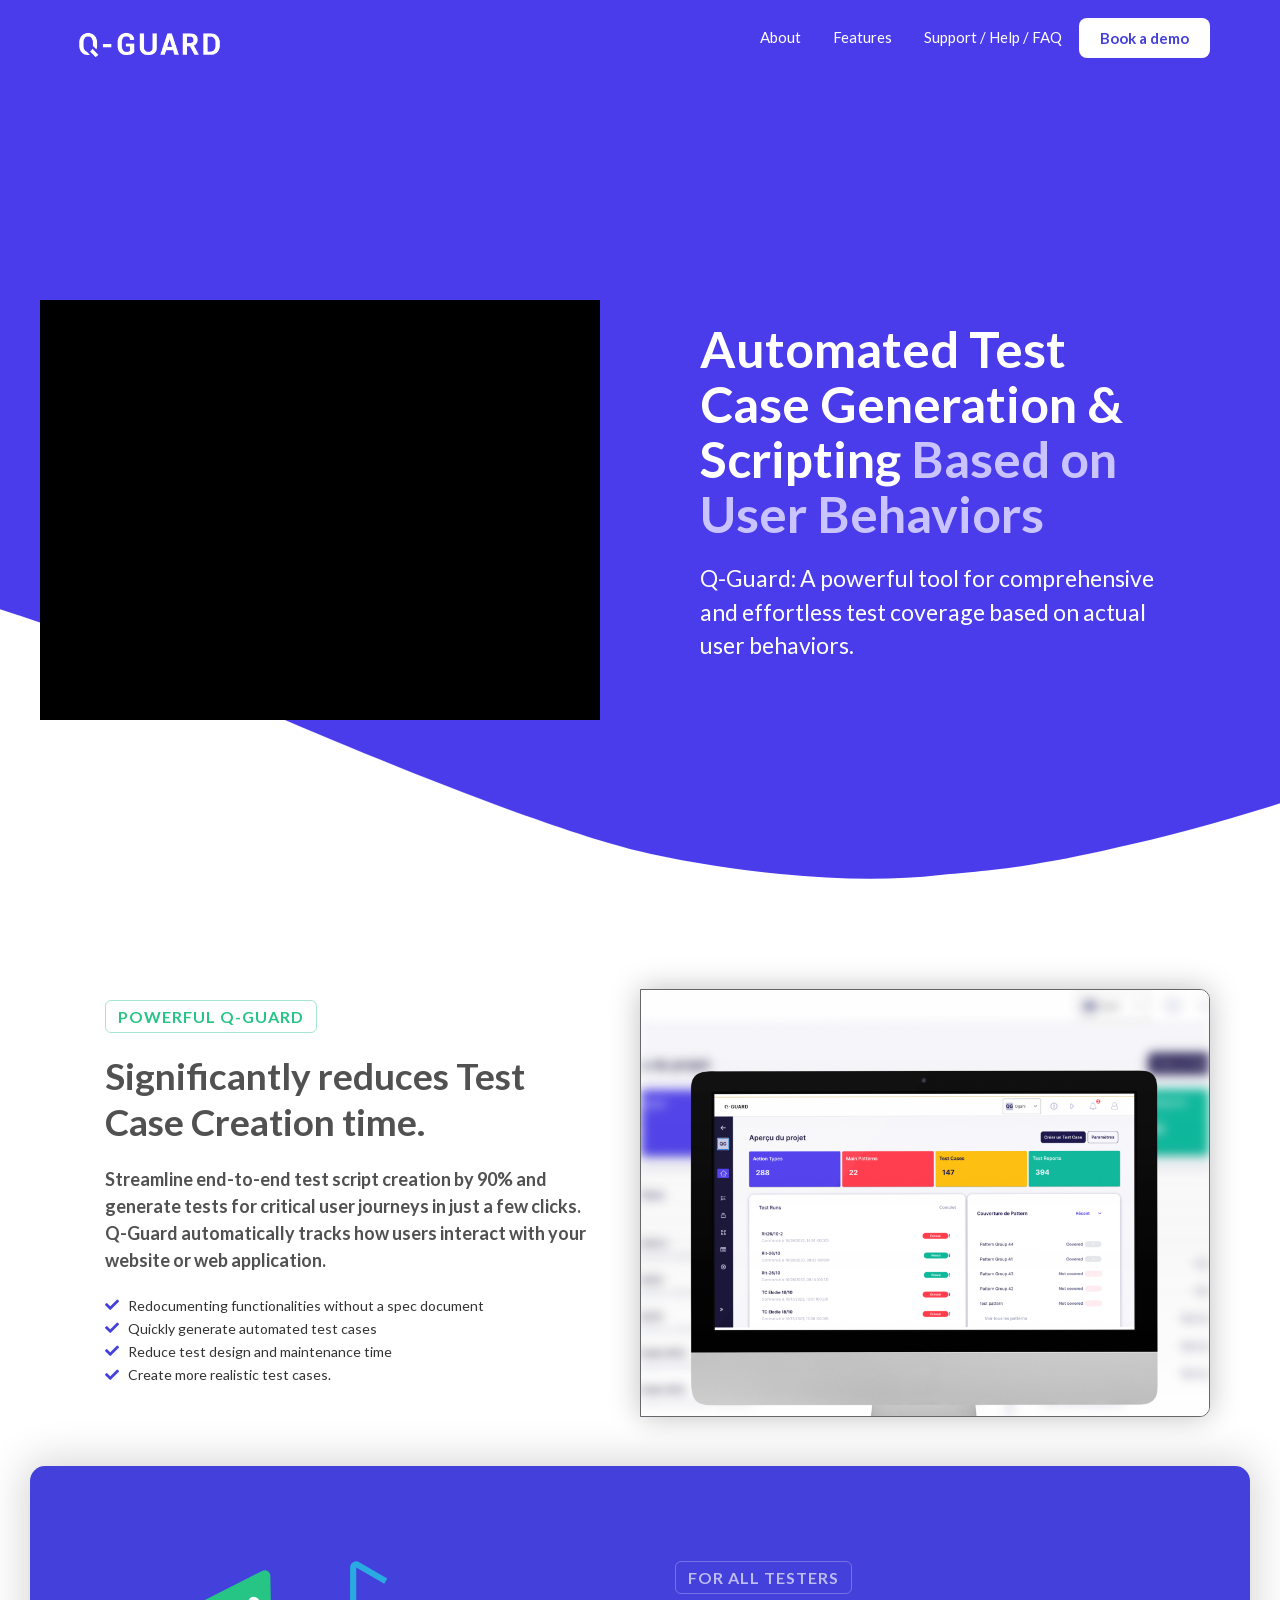
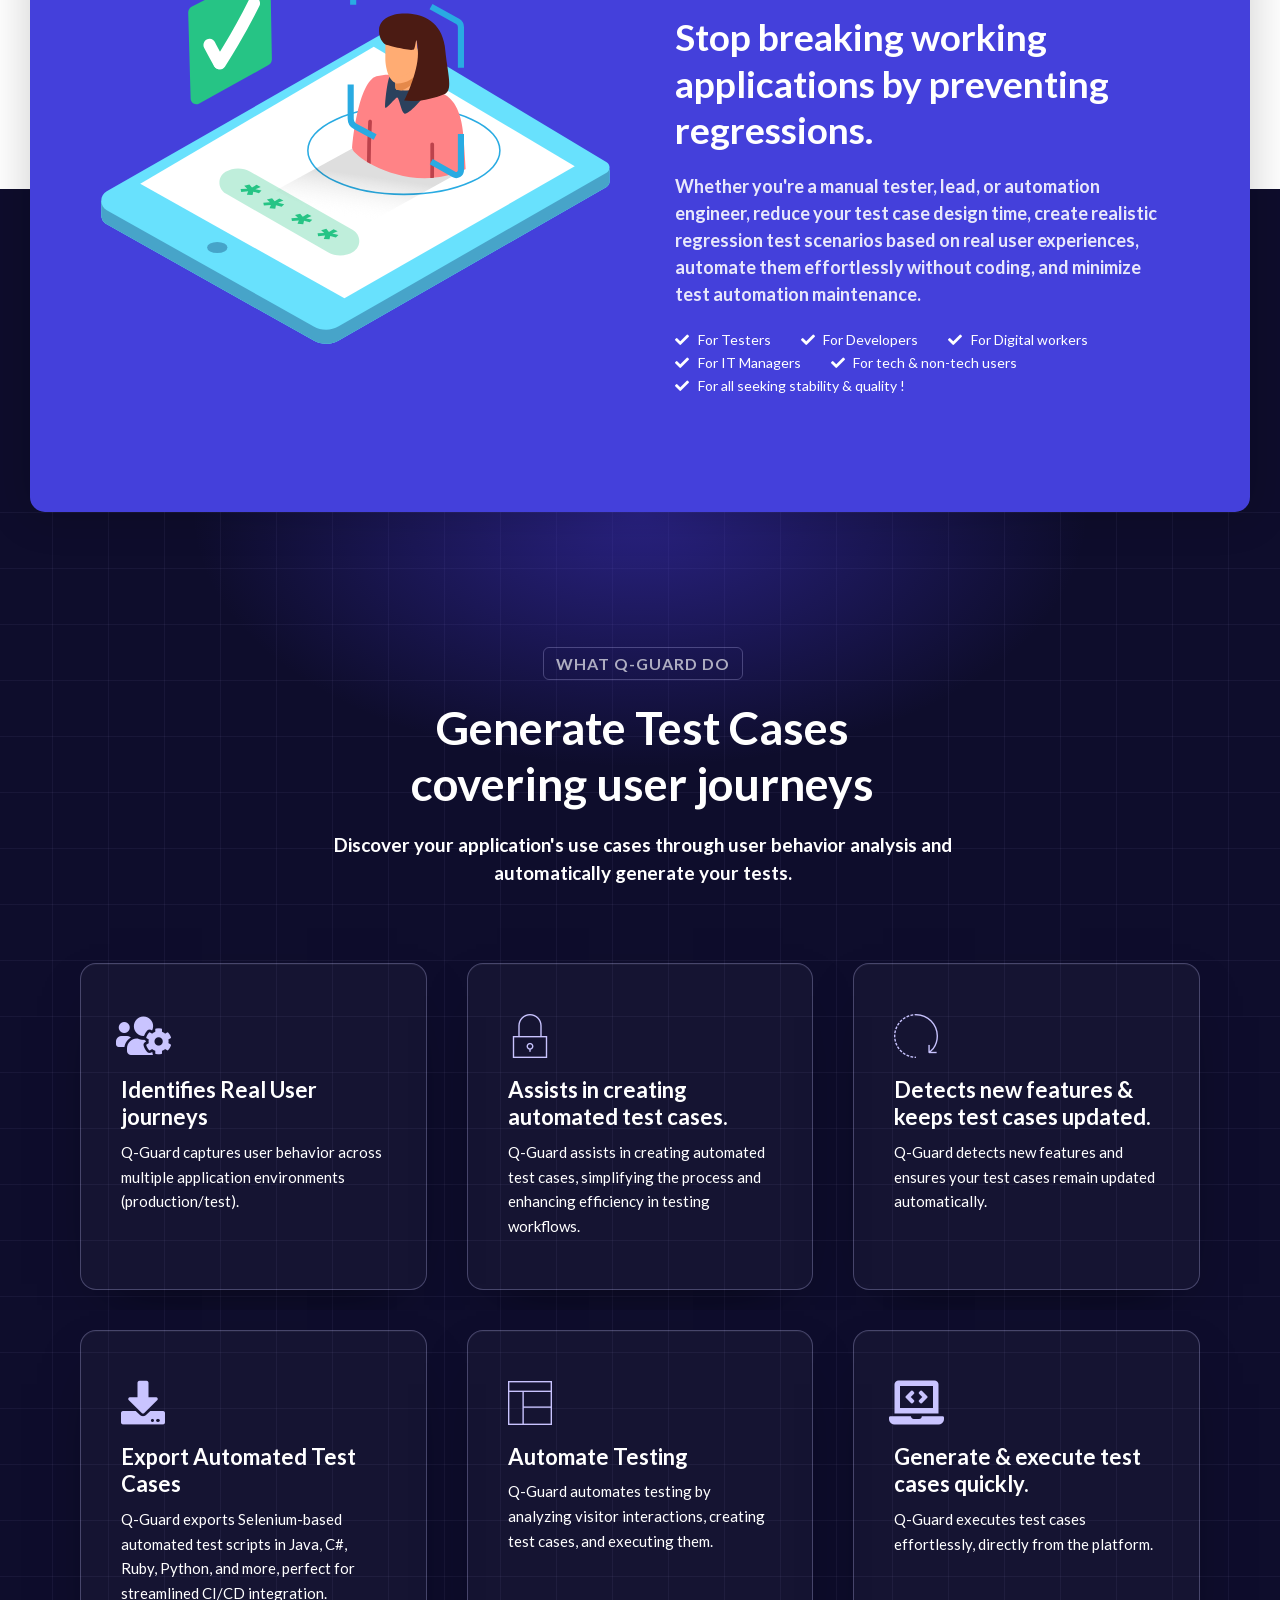
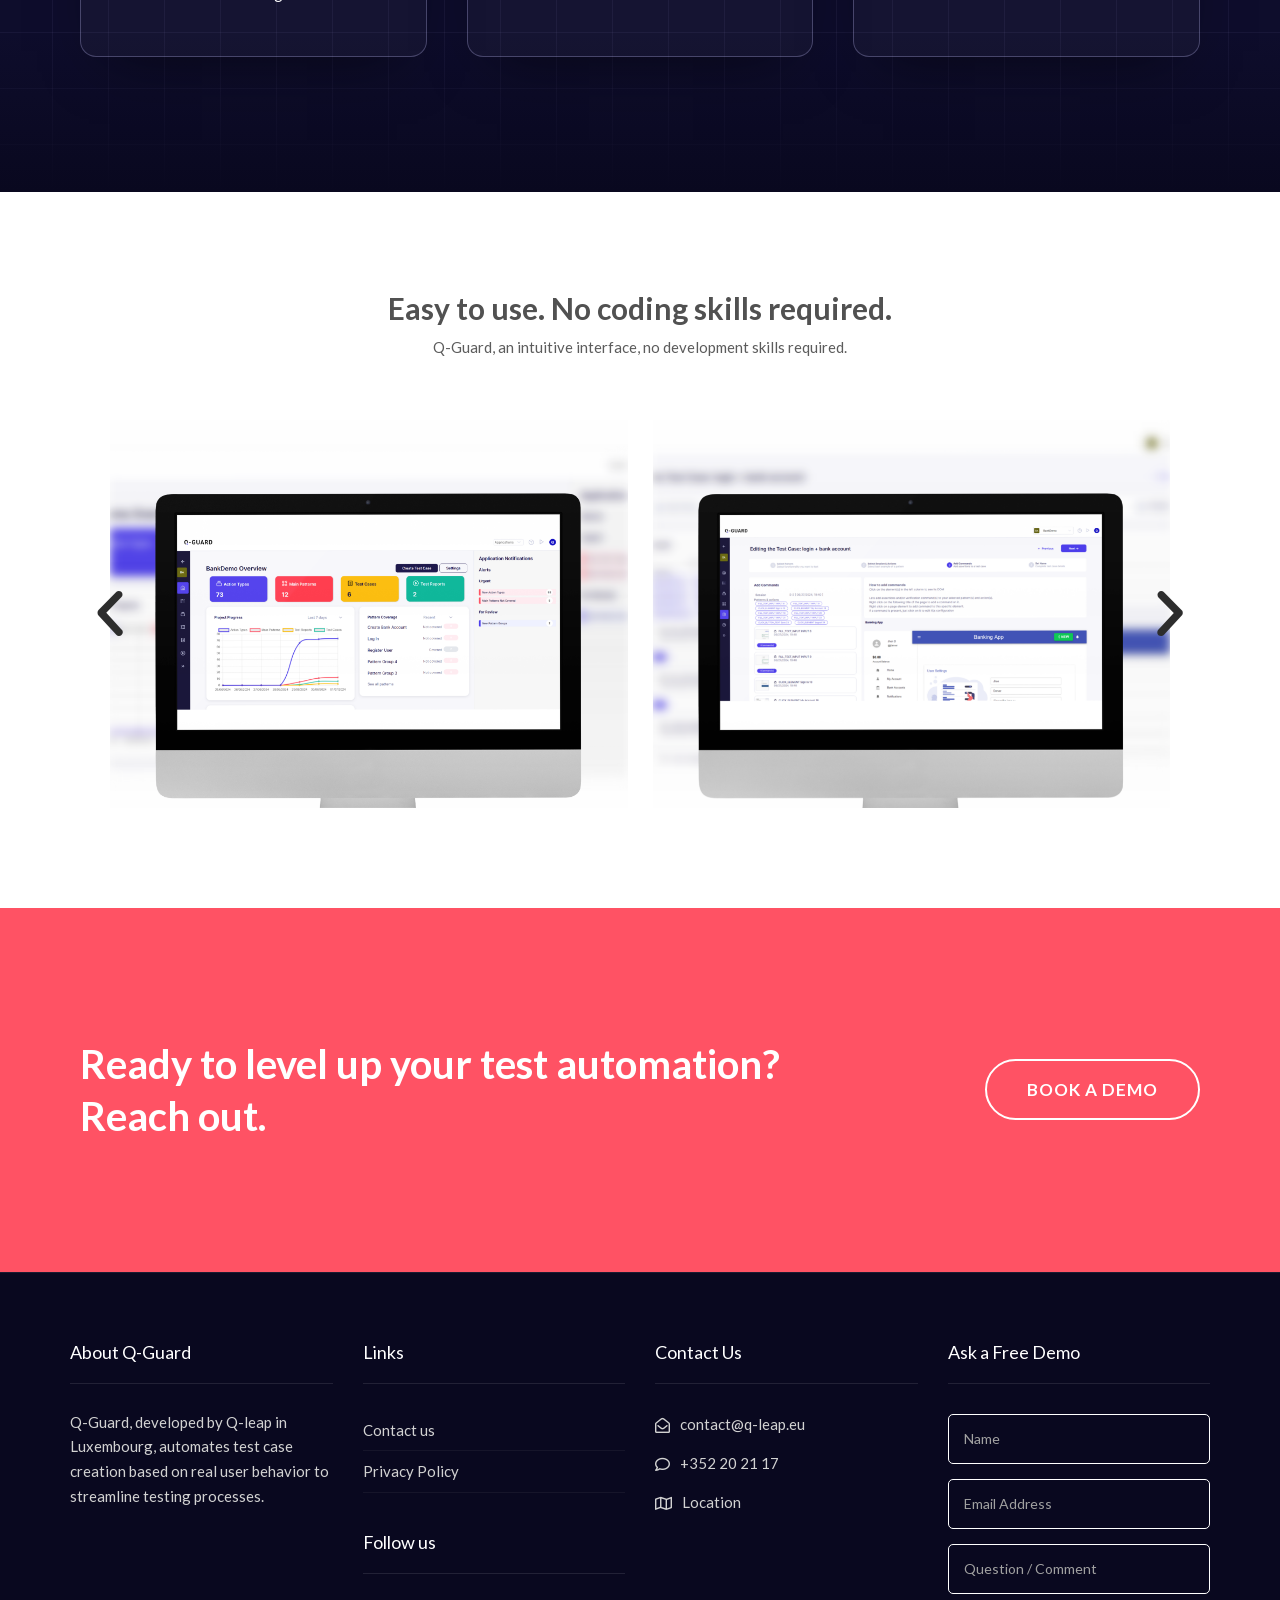
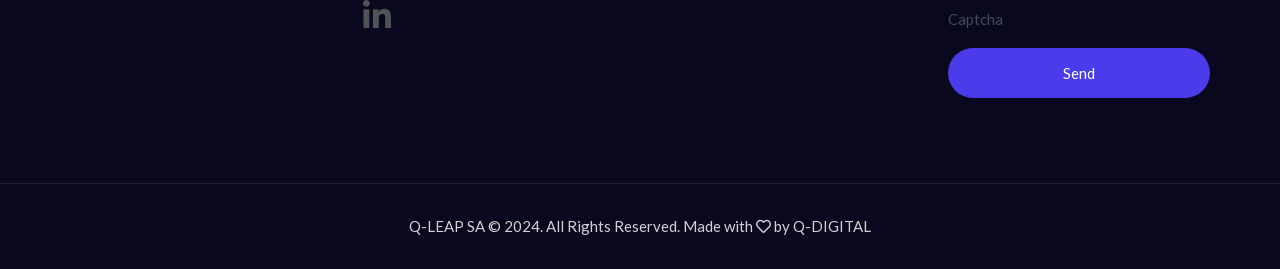
==== commit 99d2d975: "Alternative direction sharing Q-BOT's design language Proposal for visual kinship with q-bot.eu whil" ====
--- a/index.html
+++ b/index.html
@@ -25,6 +25,7 @@
 <link rel="icon" href="assets/images/cropped-Q_01-4-1.png" sizes="192x192" />
 <link rel="apple-touch-icon" href="assets/images/cropped-Q_01-4-1.png" />
 <link rel="stylesheet" href="assets/css/main.css" />
+<link rel="stylesheet" href="assets/css/alternative.css" />
 </head>
 <body class="home wp-singular page-template-default page page-id-19273 wp-custom-logo wp-theme-stratusx wp-child-theme-stratusx-child ehf-template-stratusx ehf-stylesheet-stratusx-child elementor-default elementor-kit-19626 elementor-page elementor-page-19273 th-sticky-header">
         <!-- Preloader Start -->
@@ -87,7 +88,7 @@
 			<div class="elementor-widget-wrap elementor-element-populated">
 						<div class="elementor-element elementor-element-a999b1a elementor-widget__width-initial elementor-invisible elementor-widget elementor-widget-heading" data-id="a999b1a" data-element_type="widget" data-e-type="widget" data-settings="{&quot;_animation&quot;:&quot;fadeInRight&quot;,&quot;_animation_delay&quot;:100}" data-widget_type="heading.default">
 				<div class="elementor-widget-container">
-					<h1 class="elementor-heading-title elementor-size-default">Automated Test Case Generation &amp; Scripting Based on User Behaviors</h1>				</div>
+					<h1 class="elementor-heading-title elementor-size-default">Automated Test Case Generation &amp; Scripting <span class="qg-title-tone">Based on User Behaviors</span></h1>				</div>
 				</div>
 				<div class="elementor-element elementor-element-72df71c elementor-invisible elementor-widget elementor-widget-heading" data-id="72df71c" data-element_type="widget" data-e-type="widget" data-settings="{&quot;_animation&quot;:&quot;fadeInRight&quot;,&quot;_animation_delay&quot;:300}" data-widget_type="heading.default">
 				<div class="elementor-widget-container">
@@ -234,7 +235,7 @@
 		</div>
 					</div>
 		</section>
-				<section class="elementor-section elementor-top-section elementor-element elementor-element-8493a06 elementor-section-boxed elementor-section-height-default elementor-section-height-default" data-id="8493a06" data-element_type="section" data-e-type="section" data-settings="{&quot;background_background&quot;:&quot;classic&quot;}">
+				<section class="elementor-section elementor-top-section elementor-element elementor-element-8493a06 qg-stage qg-stage--first elementor-section-boxed elementor-section-height-default elementor-section-height-default" data-id="8493a06" data-element_type="section" data-e-type="section" data-settings="{&quot;background_background&quot;:&quot;classic&quot;}">
 						<div class="elementor-container elementor-column-gap-default">
 					<div class="elementor-column elementor-col-100 elementor-top-column elementor-element elementor-element-37b455d" data-id="37b455d" data-element_type="column" data-e-type="column">
 			<div class="elementor-widget-wrap elementor-element-populated">
@@ -254,7 +255,7 @@
 		</div>
 					</div>
 		</section>
-				<section class="elementor-section elementor-top-section elementor-element elementor-element-d5fb4af elementor-section-boxed elementor-section-height-default elementor-section-height-default" data-id="d5fb4af" data-element_type="section" data-e-type="section" data-settings="{&quot;background_background&quot;:&quot;classic&quot;}">
+				<section class="elementor-section elementor-top-section elementor-element elementor-element-d5fb4af qg-stage elementor-section-boxed elementor-section-height-default elementor-section-height-default" data-id="d5fb4af" data-element_type="section" data-e-type="section" data-settings="{&quot;background_background&quot;:&quot;classic&quot;}">
 						<div class="elementor-container elementor-column-gap-default">
 					<div class="elementor-column elementor-col-33 elementor-top-column elementor-element elementor-element-872c333 elementor-invisible" data-id="872c333" data-element_type="column" data-e-type="column" data-settings="{&quot;background_background&quot;:&quot;classic&quot;,&quot;animation&quot;:&quot;fadeIn&quot;,&quot;animation_delay&quot;:200}">
 			<div class="elementor-widget-wrap elementor-element-populated">
@@ -324,7 +325,7 @@
 		</div>
 					</div>
 		</section>
-				<section class="elementor-section elementor-top-section elementor-element elementor-element-6bf96d8 elementor-section-boxed elementor-section-height-default elementor-section-height-default" data-id="6bf96d8" data-element_type="section" data-e-type="section" data-settings="{&quot;background_background&quot;:&quot;classic&quot;}">
+				<section class="elementor-section elementor-top-section elementor-element elementor-element-6bf96d8 qg-stage qg-stage--last elementor-section-boxed elementor-section-height-default elementor-section-height-default" data-id="6bf96d8" data-element_type="section" data-e-type="section" data-settings="{&quot;background_background&quot;:&quot;classic&quot;}">
 						<div class="elementor-container elementor-column-gap-default">
 					<div class="elementor-column elementor-col-33 elementor-top-column elementor-element elementor-element-439a294 elementor-invisible" data-id="439a294" data-element_type="column" data-e-type="column" data-settings="{&quot;background_background&quot;:&quot;classic&quot;,&quot;animation&quot;:&quot;fadeIn&quot;,&quot;animation_delay&quot;:200}">
 			<div class="elementor-widget-wrap elementor-element-populated">
--- a/assets/css/alternative.css
+++ b/assets/css/alternative.css
@@ -0,0 +1,198 @@
+/*
+ * Q-Guard "alternative" direction: shares Q-BOT's component language
+ * (glass navigation, bordered section pills, two-tone hero title, product
+ * stage with a lit grid, hairline cards with a cursor spotlight, round
+ * back-to-top) while keeping Q-Guard's own identity: violet, Lato, the
+ * wave hero, the page structure and every word of content.
+ * Q-BOT's teal/black map to Q-Guard's violet/midnight throughout.
+ * Loaded after main.css; remove the <link> to return to the 1:1 site.
+ */
+:root {
+  --qg-violet: #4a3beb;
+  --qg-violet-deep: #4440db;
+  --qg-lavender: #c9c4ff;
+  --qg-midnight: #0e0d2c;
+  --qg-midnight-deep: #09081f;
+  --qg-hairline: rgba(255, 255, 255, 0.08);
+  --qg-hairline-strong: rgba(201, 196, 255, 0.28);
+  --qg-ease-out: cubic-bezier(0.2, 0.7, 0.2, 1);
+}
+
+/* ---------- Navigation (Q-BOT: dark glass bar, hairline, filled CTA) ---------- */
+header.banner.headhesive--clone {
+  background-color: rgba(14, 13, 44, 0.92) !important;
+  -webkit-backdrop-filter: saturate(140%) blur(14px);
+  backdrop-filter: saturate(140%) blur(14px);
+  border-bottom: 1px solid var(--qg-hairline);
+  box-shadow: none;
+}
+/* Touch / phone-size screens get the solid header (theme rule): midnight instead of grey. */
+header.banner.dark-header[data-transparent-header="false"] {
+  background-color: var(--qg-midnight);
+  border-bottom: 1px solid var(--qg-hairline);
+}
+
+/* The theme draws its ghost button on the <li>; the filled button lives on the link. */
+header.banner .navbar-nav > li.th-accent,
+header.banner .navbar-nav > li.th-accent:hover {
+  padding: 0 !important;
+  border: 0 !important;
+  background: none !important;
+}
+header.banner .navbar-nav > li.th-accent > a {
+  padding: 9px 20px !important;
+  border: 1px solid transparent !important;
+  border-radius: 8px !important;
+  background-color: #fff;
+  color: var(--qg-violet-deep) !important;
+  font-weight: 700;
+  transition: background-color 0.25s var(--qg-ease-out), color 0.25s var(--qg-ease-out);
+}
+header.banner.headhesive--clone .navbar-nav > li.th-accent > a,
+header.banner[data-transparent-header="false"] .navbar-nav > li.th-accent > a {
+  background-color: var(--qg-violet);
+  color: #fff !important;
+}
+header.banner .navbar-nav > li.th-accent > a:hover,
+header.banner .navbar-nav > li.th-accent > a:focus-visible {
+  background-color: var(--qg-lavender);
+  color: var(--qg-midnight) !important;
+}
+header.banner .navbar-nav > li.th-accent > a::after { display: none !important; }
+header.banner .navbar-nav > li > a:focus-visible {
+  outline: 2px solid var(--qg-lavender);
+  outline-offset: 4px;
+  border-radius: 4px;
+}
+
+/* ---------- Hero: Q-BOT two-tone title, Q-Guard violet ---------- */
+.elementor-19273 .elementor-element-a999b1a .qg-title-tone {
+  color: var(--qg-lavender);
+}
+
+/* ---------- Section pills (existing uppercase labels only) ---------- */
+.elementor-element-14b0e8b .elementor-heading-title,
+.elementor-element-22d4706 .elementor-heading-title,
+.elementor-element-60773fa .elementor-heading-title,
+.elementor-element-19d717bd .elementor-heading-title {
+  display: inline-block;
+  padding: 6px 12px;
+  border: 1px solid currentColor;
+  border-radius: 6px;
+  line-height: 1.2;
+}
+/* Pills sit on light and dark backgrounds: the border follows the text colour,
+   softened so it frames the label instead of competing with it. */
+.elementor-element-14b0e8b .elementor-heading-title,
+.elementor-element-22d4706 .elementor-heading-title,
+.elementor-element-19d717bd .elementor-heading-title {
+  border-color: color-mix(in srgb, currentColor 40%, transparent);
+}
+.elementor-element-60773fa .elementor-heading-title {
+  border-color: var(--qg-hairline-strong);
+  color: var(--qg-lavender);
+}
+
+/* ---------- Product stage: the dark "What Q-Guard does" block ---------- */
+/* One lit grid across the three stacked sections; main.js sets
+   --qg-stage-offset so the grid lines run continuously across them. */
+.qg-stage {
+  --qg-grid: 56px;
+  position: relative;
+  isolation: isolate;
+  background-color: var(--qg-midnight) !important;
+  background-image:
+    linear-gradient(rgba(201, 196, 255, 0.055) 1px, transparent 1px),
+    linear-gradient(90deg, rgba(201, 196, 255, 0.055) 1px, transparent 1px) !important;
+  background-size: var(--qg-grid) var(--qg-grid) !important;
+  background-position: center var(--qg-stage-offset, 0px) !important;
+}
+.qg-stage--first::before {
+  content: "";
+  position: absolute;
+  inset: 0 0 auto;
+  height: 520px;
+  z-index: -1;
+  background: radial-gradient(ellipse 50% 70% at 50% 0%, rgba(74, 59, 235, 0.45), transparent 70%);
+  pointer-events: none;
+}
+.qg-stage--last::after {
+  content: "";
+  position: absolute;
+  inset: auto 0 0;
+  height: 160px;
+  z-index: -1;
+  background: linear-gradient(to bottom, transparent, var(--qg-midnight-deep));
+  pointer-events: none;
+}
+
+/* Cards: hairline border, Q-BOT radius, spotlight that follows the pointer. */
+.qg-stage .elementor-widget-wrap.elementor-element-populated:has(> .elementor-widget-themo-service-block) {
+  --qg-spot-x: 50%;
+  --qg-spot-y: 0%;
+  --qg-spot-opacity: 0;
+  position: relative;
+  overflow: hidden;
+  border: 1px solid var(--qg-hairline-strong) !important;
+  border-radius: 16px !important;
+  background-color: rgba(255, 255, 255, 0.03) !important;
+  box-shadow: 0 1px 0 rgba(255, 255, 255, 0.04) inset, 0 24px 60px -30px rgba(0, 0, 0, 0.6) !important;
+  transition: border-color 0.3s var(--qg-ease-out);
+}
+.qg-stage .elementor-widget-wrap.elementor-element-populated:has(> .elementor-widget-themo-service-block)::before {
+  content: "";
+  position: absolute;
+  inset: 0;
+  z-index: 0;
+  opacity: var(--qg-spot-opacity);
+  background: radial-gradient(360px circle at var(--qg-spot-x) var(--qg-spot-y), rgba(74, 59, 235, 0.32), transparent 65%);
+  transition: opacity 0.3s var(--qg-ease-out);
+  pointer-events: none;
+}
+.qg-stage .elementor-widget-wrap.elementor-element-populated:has(> .elementor-widget-themo-service-block) > * {
+  position: relative;
+  z-index: 1;
+}
+.qg-stage .elementor-widget-wrap.elementor-element-populated:has(> .elementor-widget-themo-service-block):hover {
+  border-color: rgba(201, 196, 255, 0.55) !important;
+}
+.qg-stage .elementor-widget-themo-service-block .elementor-icon {
+  color: var(--qg-lavender) !important;
+}
+
+/* ---------- Footer (Q-BOT: near-black with hairlines), Q-Guard midnight ---------- */
+footer.footer {
+  background-color: var(--qg-midnight-deep) !important;
+  border-top: 1px solid var(--qg-hairline);
+}
+footer.footer .footer-btm-bar {
+  background-color: var(--qg-midnight-deep) !important;
+  border-top: 1px solid var(--qg-hairline);
+}
+footer.footer a:hover { color: var(--qg-lavender) !important; }
+
+/* ---------- Back to top (Q-BOT round button) ---------- */
+#scrollUp {
+  right: 24px !important;
+  bottom: 24px !important;
+  width: 44px !important;
+  height: 44px !important;
+  border: 1px solid var(--qg-hairline-strong);
+  border-radius: 50% !important;
+  background-color: rgba(14, 13, 44, 0.85) !important;
+  color: var(--qg-lavender) !important;
+  opacity: 1 !important;
+  line-height: 42px !important;
+  -webkit-backdrop-filter: blur(8px);
+  backdrop-filter: blur(8px);
+  transition: background-color 0.25s var(--qg-ease-out), transform 0.25s var(--qg-ease-out);
+}
+#scrollUp:hover { background-color: var(--qg-violet) !important; color: #fff !important; }
+#scrollUp:focus-visible { outline: 2px solid var(--qg-lavender); outline-offset: 3px; }
+
+@media (prefers-reduced-motion: reduce) {
+  header.banner .navbar-nav > li.th-accent > a,
+  .qg-stage .elementor-widget-wrap.elementor-element-populated,
+  .qg-stage .elementor-widget-wrap.elementor-element-populated::before,
+  #scrollUp { transition: none; }
+}
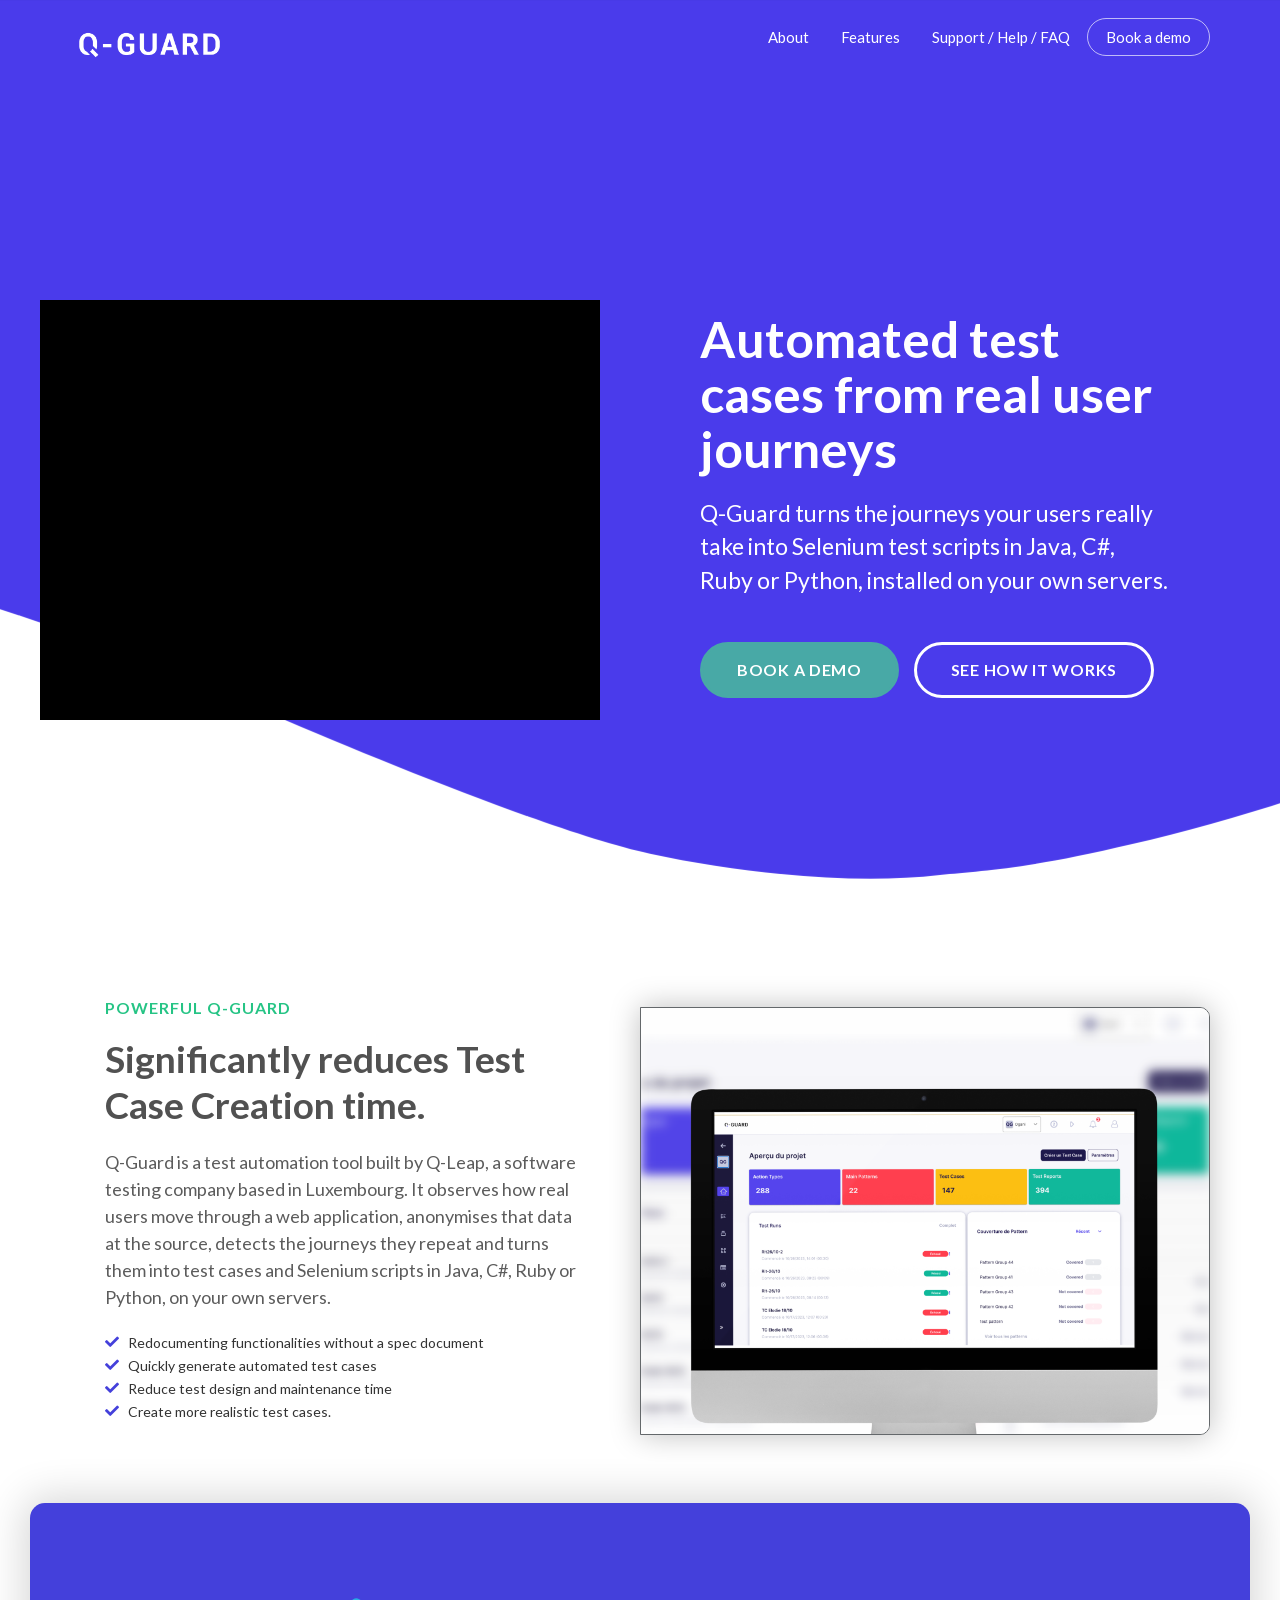
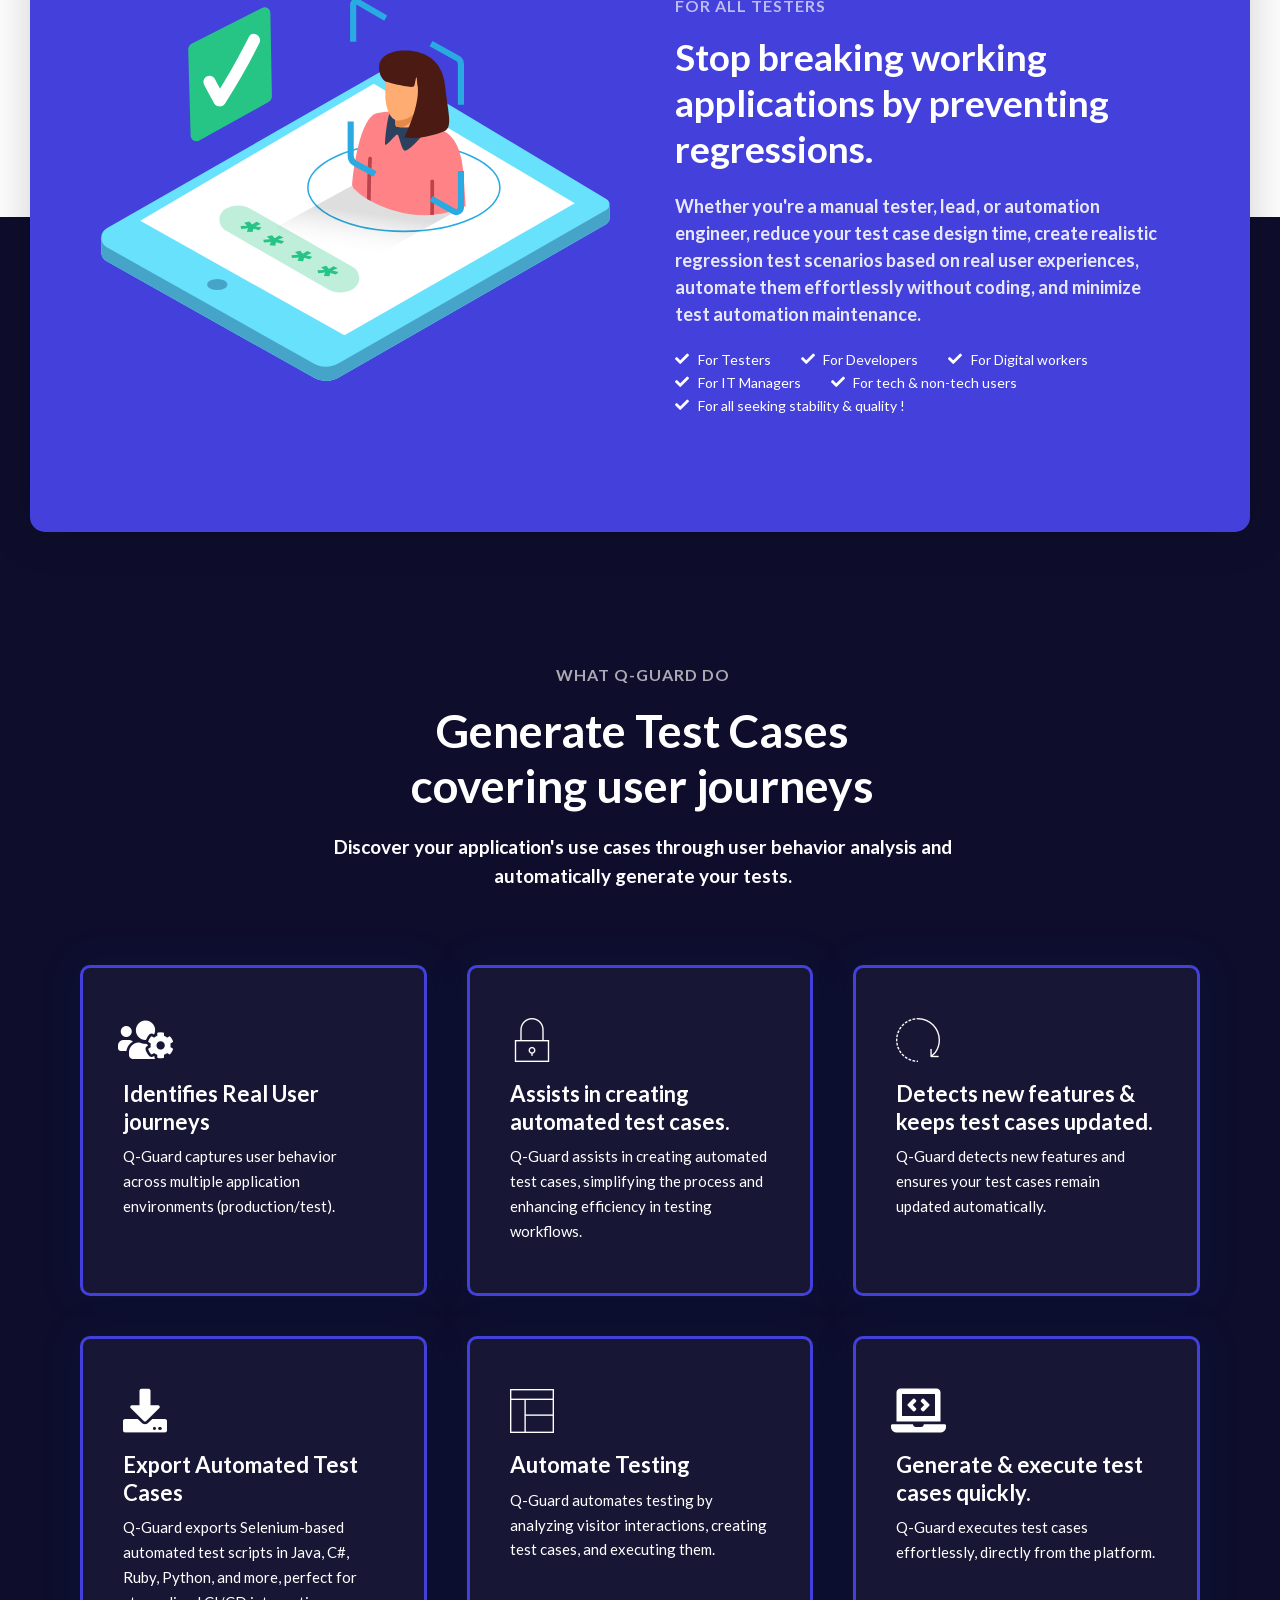
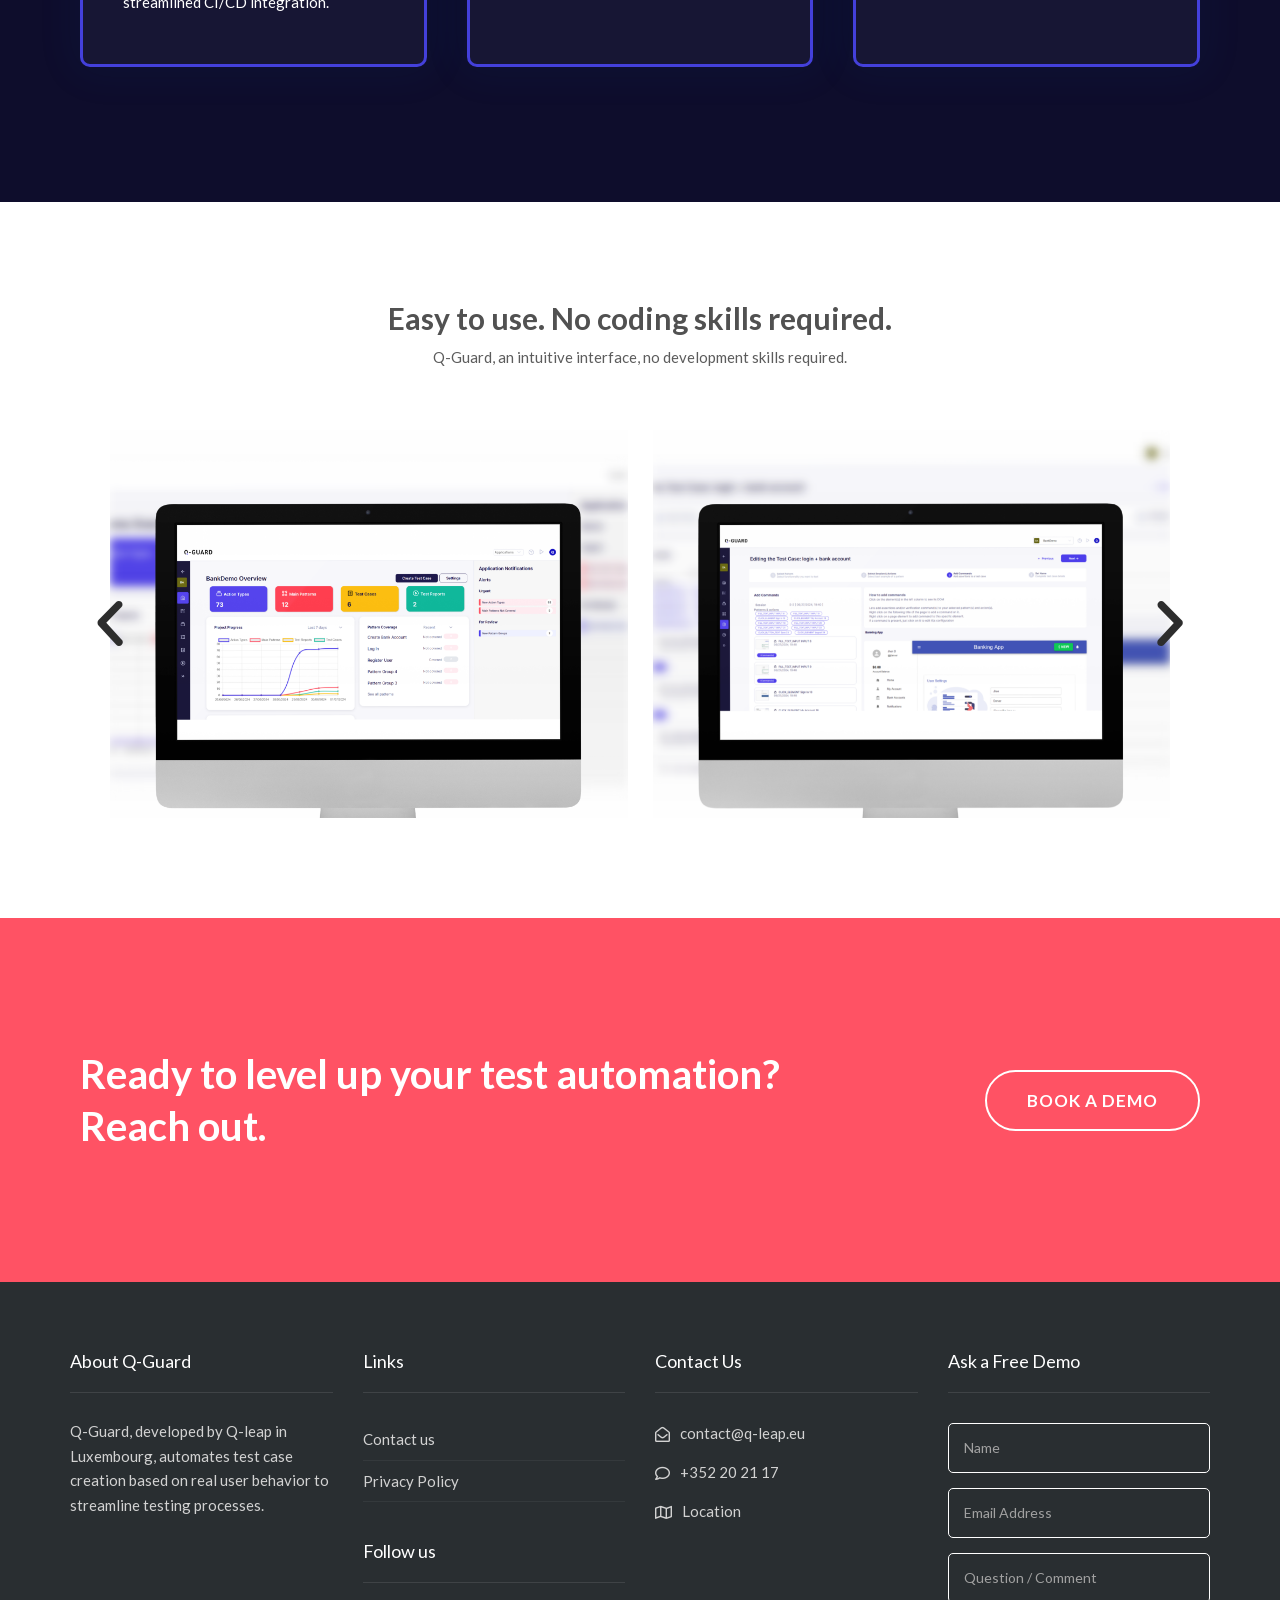
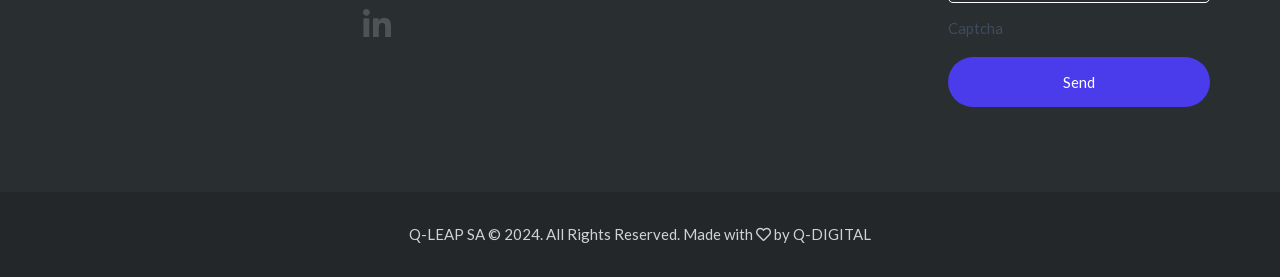
==== commit 88db483d: "Apply the SEO audit fixes to the existing pages - Home: descriptive title, meta and social descripti" ====
--- a/index.html
+++ b/index.html
@@ -1,31 +1,31 @@
 <!DOCTYPE html>
-<html lang="fr-FR">
+<html lang="en">
 <head>
 <meta charset="UTF-8" />
 <meta name="viewport" content="width=device-width, initial-scale=1.0" />
-<title>Q-Guard</title>
+<title>Q-Guard: automated test cases from real user journeys</title>
 <meta name="robots" content="noindex, nofollow" />
 <meta name="google-site-verification" content="v4WpWKIWD9j6FqzTJwfpg99kW1VIHUwOTy4-uyuuVHs" />
-<meta name="description" content="Automated test case generation &amp; scripting based on user behaviors. Q-Guard: a powerful tool for comprehensive and effortless test coverage based on actual user behaviors." />
+<meta name="description" content="Q-Guard turns real user journeys into Selenium test scripts (Java, C#, Ruby, Python), installed on your own servers. By Q-Leap, Luxembourg. Book a demo." />
 <meta property="og:type" content="website" />
-<meta property="og:title" content="Q-Guard " />
+<meta property="og:title" content="Q-Guard: automated test cases from real user journeys" />
+<meta property="og:description" content="Q-Guard turns real user journeys into Selenium test scripts, installed on your own servers. By Q-Leap, Luxembourg." />
 <meta property="og:url" content="https://q-guard.app/" />
 <meta property="og:site_name" content="Q-Guard " />
 <meta property="og:image" content="https://q-guard.app/assets/images/web-app-e1720078291976.png" />
 <meta property="og:image:width" content="327" />
 <meta property="og:image:height" content="214" />
 <meta property="og:image:alt" content="" />
-<meta property="og:locale" content="fr_FR" />
-<meta name="twitter:text:title" content="Q-Guard" />
+<meta property="og:locale" content="en_GB" />
+<meta name="twitter:text:title" content="Q-Guard: automated test cases from real user journeys" />
 <meta name="twitter:image" content="https://q-guard.app/assets/images/web-app-e1720078291976.png" />
 <meta name="twitter:card" content="summary_large_image" />
-<meta name="twitter:description" content="Voir l&rsquo;article pour en savoir plus." />
+<meta name="twitter:description" content="Q-Guard turns real user journeys into Selenium test scripts, installed on your own servers. By Q-Leap, Luxembourg." />
 <link rel="canonical" href="https://q-guard.app/" />
 <link rel="icon" href="assets/images/cropped-Q_01-4-1.png" sizes="32x32" />
 <link rel="icon" href="assets/images/cropped-Q_01-4-1.png" sizes="192x192" />
 <link rel="apple-touch-icon" href="assets/images/cropped-Q_01-4-1.png" />
 <link rel="stylesheet" href="assets/css/main.css" />
-<link rel="stylesheet" href="assets/css/alternative.css" />
 </head>
 <body class="home wp-singular page-template-default page page-id-19273 wp-custom-logo wp-theme-stratusx wp-child-theme-stratusx-child ehf-template-stratusx ehf-stylesheet-stratusx-child elementor-default elementor-kit-19626 elementor-page elementor-page-19273 th-sticky-header">
         <!-- Preloader Start -->
@@ -88,13 +88,28 @@
 			<div class="elementor-widget-wrap elementor-element-populated">
 						<div class="elementor-element elementor-element-a999b1a elementor-widget__width-initial elementor-invisible elementor-widget elementor-widget-heading" data-id="a999b1a" data-element_type="widget" data-e-type="widget" data-settings="{&quot;_animation&quot;:&quot;fadeInRight&quot;,&quot;_animation_delay&quot;:100}" data-widget_type="heading.default">
 				<div class="elementor-widget-container">
-					<h1 class="elementor-heading-title elementor-size-default">Automated Test Case Generation &amp; Scripting <span class="qg-title-tone">Based on User Behaviors</span></h1>				</div>
+					<h1 class="elementor-heading-title elementor-size-default">Automated test cases from real user journeys</h1>				</div>
 				</div>
 				<div class="elementor-element elementor-element-72df71c elementor-invisible elementor-widget elementor-widget-heading" data-id="72df71c" data-element_type="widget" data-e-type="widget" data-settings="{&quot;_animation&quot;:&quot;fadeInRight&quot;,&quot;_animation_delay&quot;:300}" data-widget_type="heading.default">
 				<div class="elementor-widget-container">
-					<p class="elementor-heading-title elementor-size-default">Q-Guard: A powerful tool for comprehensive and effortless test coverage based on actual user behaviors. </p>				</div>
-				</div>
-				<div class="elementor-element elementor-element-5f16e98 elementor-hidden-desktop elementor-hidden-tablet elementor-hidden-mobile elementor-invisible elementor-widget elementor-widget-button" data-id="5f16e98" data-element_type="widget" data-e-type="widget" data-settings="{&quot;_animation&quot;:&quot;fadeInRight&quot;,&quot;_animation_delay&quot;:500}" data-widget_type="button.default"></div>
+					<p class="elementor-heading-title elementor-size-default">Q-Guard turns the journeys your users really take into Selenium test scripts in Java, C#, Ruby or Python, installed on your own servers.</p>				</div>
+				</div>
+				<div class="elementor-element elementor-element-5f16e98 elementor-invisible elementor-widget elementor-widget-button" data-id="5f16e98" data-element_type="widget" data-e-type="widget" data-settings="{&quot;_animation&quot;:&quot;fadeInRight&quot;,&quot;_animation_delay&quot;:500}" data-widget_type="button.default">
+				<div class="elementor-widget-container">
+									<div class="elementor-button-wrapper qg-hero-buttons">
+					<a class="elementor-button elementor-button-link elementor-size-md" href="https://outlook.office.com/bookwithme/user/879a650824b34d0185ce7d5c9d61e335%40q-leap.eu/meetingtype/09705449-c7ee-4131-b1b9-3e961b18baf2?anonymous">
+						<span class="elementor-button-content-wrapper">
+									<span class="elementor-button-text">Book a demo</span>
+					</span>
+					</a>
+					<a class="elementor-button elementor-button-link elementor-size-md qg-button-secondary" href="how-it-works/">
+						<span class="elementor-button-content-wrapper">
+									<span class="elementor-button-text">See how it works</span>
+					</span>
+					</a>
+				</div>
+								</div>
+				</div>
 					</div>
 		</div>
 					</div>
@@ -115,7 +130,7 @@
 				</div>
 				<div class="elementor-element elementor-element-b385149 elementor-invisible elementor-widget elementor-widget-heading" data-id="b385149" data-element_type="widget" data-e-type="widget" data-settings="{&quot;_animation&quot;:&quot;fadeInUp&quot;}" data-widget_type="heading.default">
 				<div class="elementor-widget-container">
-					<h6 class="elementor-heading-title elementor-size-default">Streamline end-to-end test script creation by 90% and generate tests for critical user journeys in just a few clicks. Q-Guard automatically tracks how users interact with your website or web application.</h6>				</div>
+					<p class="elementor-heading-title elementor-size-default">Q-Guard is a test automation tool built by Q-Leap, a software testing company based in Luxembourg. It observes how real users move through a web application, anonymises that data at the source, detects the journeys they repeat and turns them into test cases and Selenium scripts in Java, C#, Ruby or Python, on your own servers.</p>				</div>
 				</div>
 				<div class="elementor-element elementor-element-ce48f12 elementor-icon-list--layout-inline elementor-list-item-link-full_width elementor-invisible elementor-widget elementor-widget-icon-list" data-id="ce48f12" data-element_type="widget" data-e-type="widget" data-settings="{&quot;_animation&quot;:&quot;fadeInUp&quot;}" data-widget_type="icon-list.default">
 				<div class="elementor-widget-container">
@@ -235,7 +250,7 @@
 		</div>
 					</div>
 		</section>
-				<section class="elementor-section elementor-top-section elementor-element elementor-element-8493a06 qg-stage qg-stage--first elementor-section-boxed elementor-section-height-default elementor-section-height-default" data-id="8493a06" data-element_type="section" data-e-type="section" data-settings="{&quot;background_background&quot;:&quot;classic&quot;}">
+				<section class="elementor-section elementor-top-section elementor-element elementor-element-8493a06 elementor-section-boxed elementor-section-height-default elementor-section-height-default" data-id="8493a06" data-element_type="section" data-e-type="section" data-settings="{&quot;background_background&quot;:&quot;classic&quot;}">
 						<div class="elementor-container elementor-column-gap-default">
 					<div class="elementor-column elementor-col-100 elementor-top-column elementor-element elementor-element-37b455d" data-id="37b455d" data-element_type="column" data-e-type="column">
 			<div class="elementor-widget-wrap elementor-element-populated">
@@ -255,7 +270,7 @@
 		</div>
 					</div>
 		</section>
-				<section class="elementor-section elementor-top-section elementor-element elementor-element-d5fb4af qg-stage elementor-section-boxed elementor-section-height-default elementor-section-height-default" data-id="d5fb4af" data-element_type="section" data-e-type="section" data-settings="{&quot;background_background&quot;:&quot;classic&quot;}">
+				<section class="elementor-section elementor-top-section elementor-element elementor-element-d5fb4af elementor-section-boxed elementor-section-height-default elementor-section-height-default" data-id="d5fb4af" data-element_type="section" data-e-type="section" data-settings="{&quot;background_background&quot;:&quot;classic&quot;}">
 						<div class="elementor-container elementor-column-gap-default">
 					<div class="elementor-column elementor-col-33 elementor-top-column elementor-element elementor-element-872c333 elementor-invisible" data-id="872c333" data-element_type="column" data-e-type="column" data-settings="{&quot;background_background&quot;:&quot;classic&quot;,&quot;animation&quot;:&quot;fadeIn&quot;,&quot;animation_delay&quot;:200}">
 			<div class="elementor-widget-wrap elementor-element-populated">
@@ -325,7 +340,7 @@
 		</div>
 					</div>
 		</section>
-				<section class="elementor-section elementor-top-section elementor-element elementor-element-6bf96d8 qg-stage qg-stage--last elementor-section-boxed elementor-section-height-default elementor-section-height-default" data-id="6bf96d8" data-element_type="section" data-e-type="section" data-settings="{&quot;background_background&quot;:&quot;classic&quot;}">
+				<section class="elementor-section elementor-top-section elementor-element elementor-element-6bf96d8 elementor-section-boxed elementor-section-height-default elementor-section-height-default" data-id="6bf96d8" data-element_type="section" data-e-type="section" data-settings="{&quot;background_background&quot;:&quot;classic&quot;}">
 						<div class="elementor-container elementor-column-gap-default">
 					<div class="elementor-column elementor-col-33 elementor-top-column elementor-element elementor-element-439a294 elementor-invisible" data-id="439a294" data-element_type="column" data-e-type="column" data-settings="{&quot;background_background&quot;:&quot;classic&quot;,&quot;animation&quot;:&quot;fadeIn&quot;,&quot;animation_delay&quot;:200}">
 			<div class="elementor-widget-wrap elementor-element-populated">
@@ -518,7 +533,7 @@
 			<div class="widget-inner">
 									<h3 class="widget-title">Contact Us</h3>
 								<div class="th-contact-info-widget">
-					<div class='icon-blocks'><div class="icon-block"><p><a target='_blank' href='mailto:contact@q-leap.eu'><i class='fa fa-envelope-open-o'></i><span>contact@q-leap.eu</span></a></p></div><div class="icon-block"><p><a target='_blank' href='tel:00352%20202117'><i class='fa fa-comment-o'></i><span>+352 20 21 17</span></a></p></div><div class="icon-block"><p><a  href='https://www.google.com/maps/dir//q-leap+10+rue+mathias+hardt/data=!4m6!4m5!1m1!4e2!1m2!1m1!1s0x479548d4cf8d75e9:0x4341a8edf8edeca9?sa=X&ved=1t:3061&ictx=111'><i class='fa fa-map-o'></i><span>Location</span></a></p></div></div>				</div>
+					<div class='icon-blocks'><div class="icon-block"><p><a target='_blank' href='mailto:contact@q-leap.eu'><i class='fa fa-envelope-open-o'></i><span>contact@q-leap.eu</span></a></p></div><div class="icon-block"><p><a target='_blank' href='tel:00352%20202117'><i class='fa fa-comment-o'></i><span>+352 20 21 17</span></a></p></div><div class="icon-block"><p><a  href='https://www.google.com/maps/search/?api=1&amp;query=Q-Leap%2C%2010B%20Rue%20des%20M%C3%A9rovingiens%2C%208070%20Bertrange%2C%20Luxembourg'><i class='fa fa-map-o'></i><span>Location</span></a></p></div></div>				</div>
 			</div>
 		</section>
 		                    </div>
--- a/assets/css/main.css
+++ b/assets/css/main.css
@@ -6301,3 +6301,47 @@
   height: 0;
   position: absolute;
 }
+
+/* Homepage hero calls to action (SEO plan, step 2). The WordPress hero button widget
+   (5f16e98) was hidden on every breakpoint; it is shown again with a second button.
+   Side padding matches the hero heading and lead paragraph (60px) so the buttons
+   line up with the text above. */
+.elementor-19273 .elementor-element.elementor-element-5f16e98 > .elementor-widget-container {
+  padding: 0 60px;
+}
+.elementor-19273 .elementor-element.elementor-element-5f16e98 .qg-hero-buttons {
+  display: flex;
+  flex-wrap: wrap;
+  gap: 15px;
+}
+.elementor-19273 .elementor-element.elementor-element-5f16e98 .elementor-button {
+  color: #ffffff;
+}
+.elementor-19273 .elementor-element.elementor-element-5f16e98 .elementor-button.qg-button-secondary {
+  background-color: rgba(255, 255, 255, 0);
+  border-color: #ffffff;
+}
+.elementor-19273 .elementor-element.elementor-element-5f16e98 .elementor-button.qg-button-secondary:hover,
+.elementor-19273 .elementor-element.elementor-element-5f16e98 .elementor-button.qg-button-secondary:focus {
+  background-color: #ffffff;
+  color: #4440DB;
+}
+@media (max-width: 767px) {
+  .elementor-19273 .elementor-element.elementor-element-5f16e98 .elementor-button {
+    padding: 17px 24px;
+    white-space: nowrap;
+  }
+}
+
+/* FAQ semantics (SEO plan, step 8): categories are h2 and questions h3 instead of the
+   original h5 / div. These rules keep the original h5 and div rendering. */
+.elementor-20048 .elementor-heading-title.qg-faq-category {
+  font-size: 22px;
+}
+@media (max-width: 479px) {
+  .elementor-20048 .elementor-heading-title.qg-faq-category { font-size: 20px; }
+}
+.elementor-20048 .elementor-toggle h3.elementor-tab-title {
+  font-size: 14px;
+  color: #5C5C5C;
+}
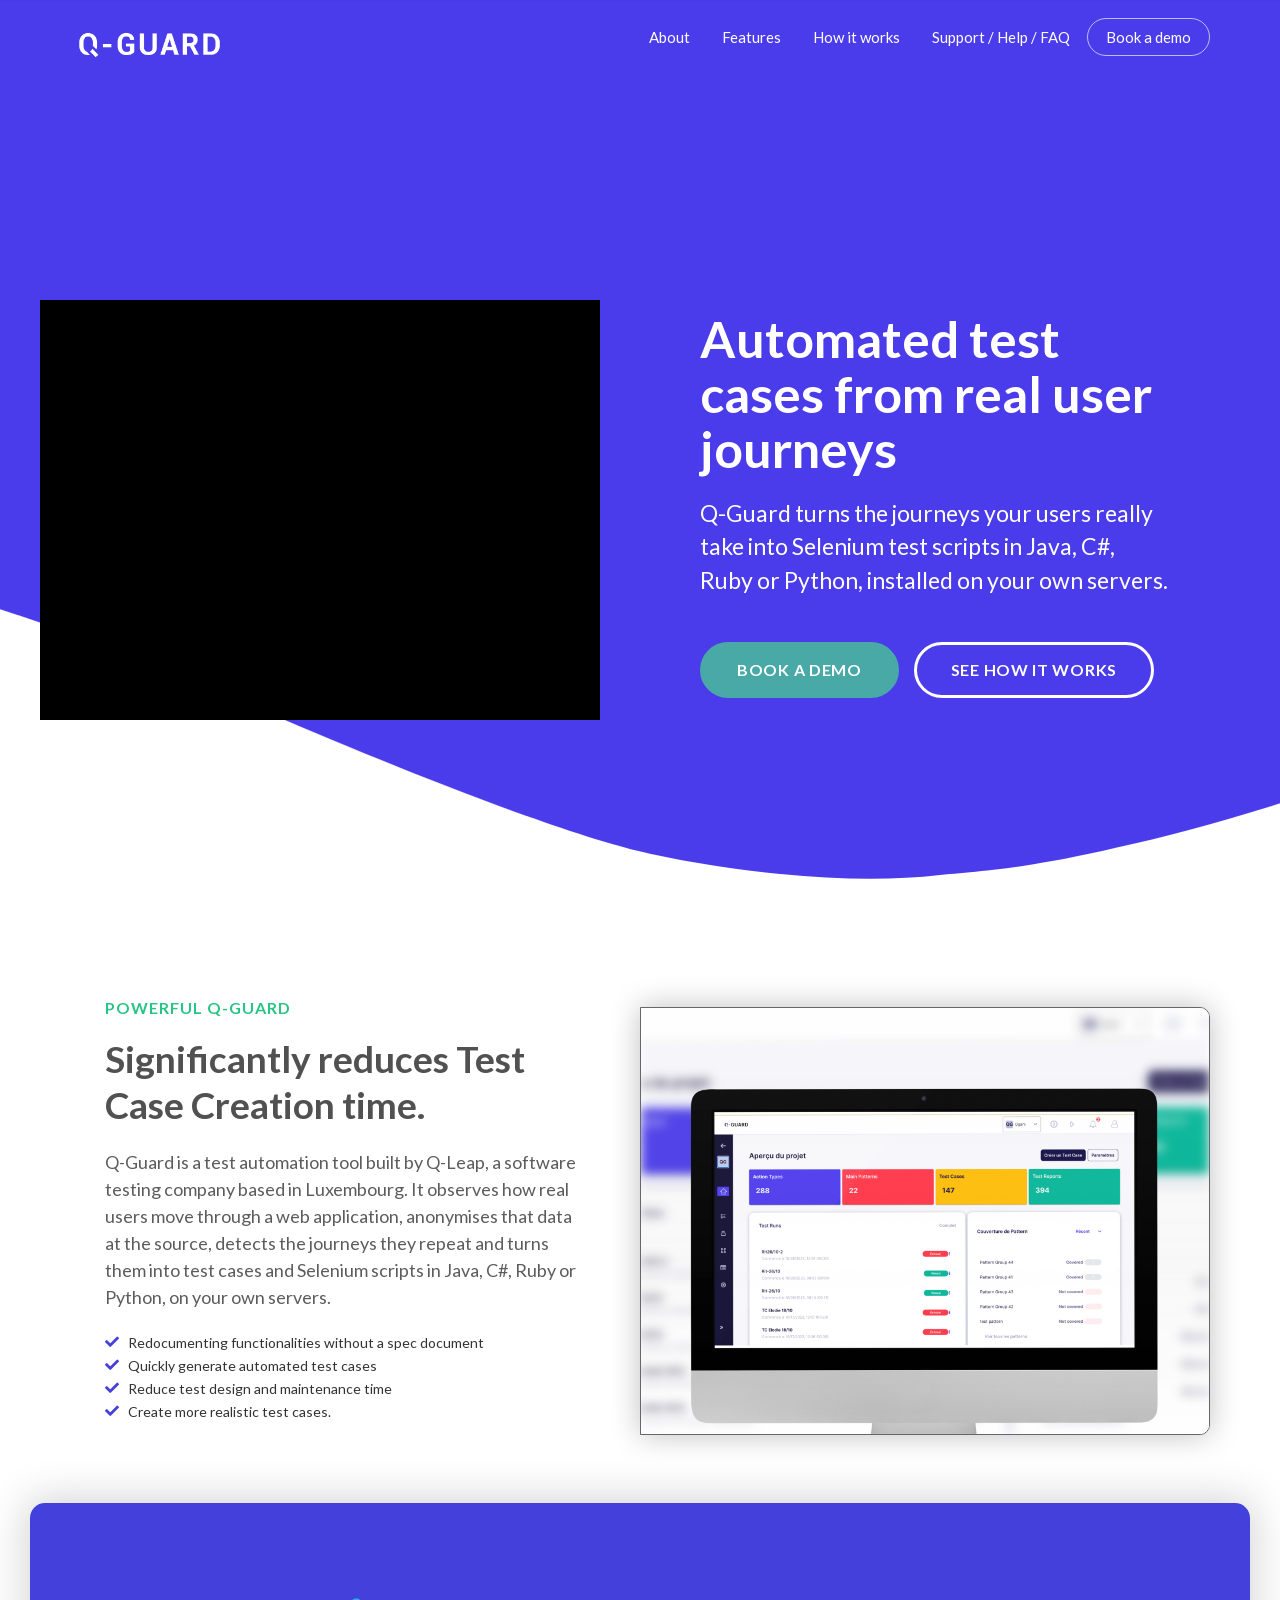
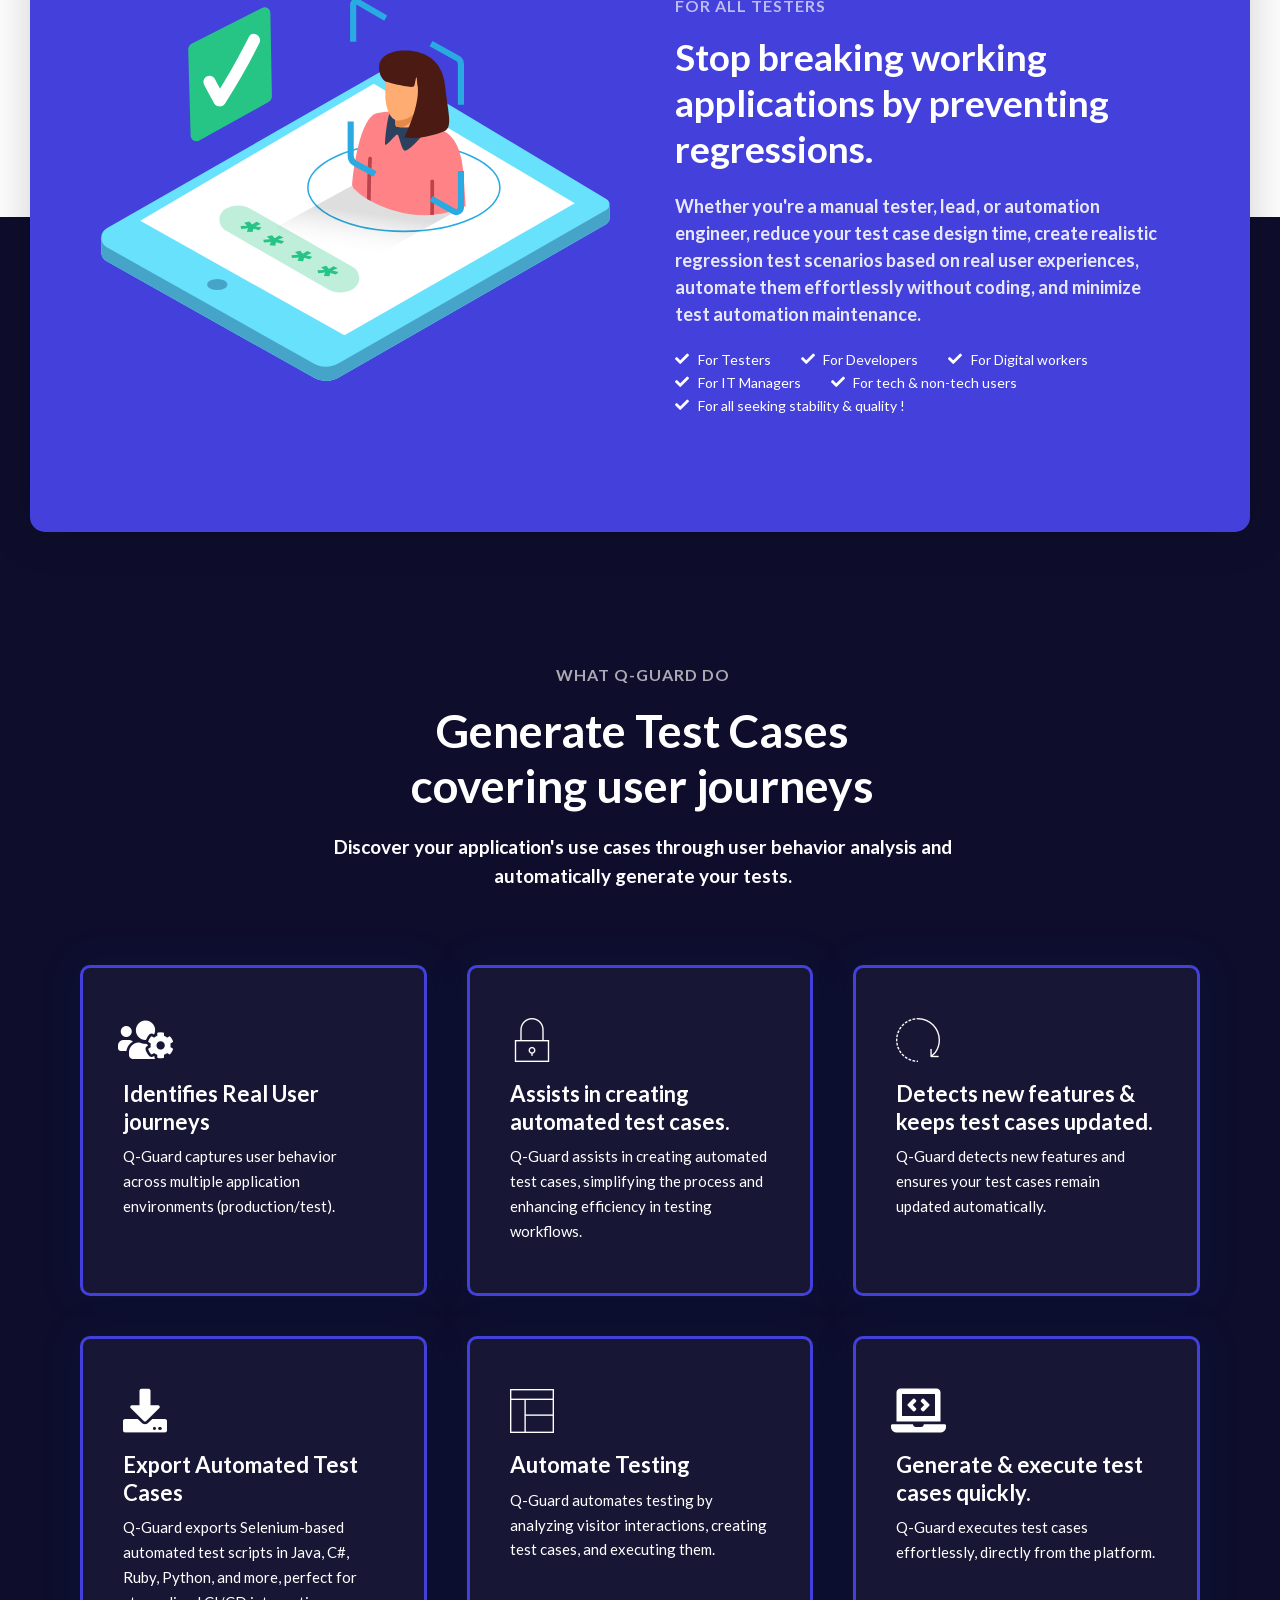
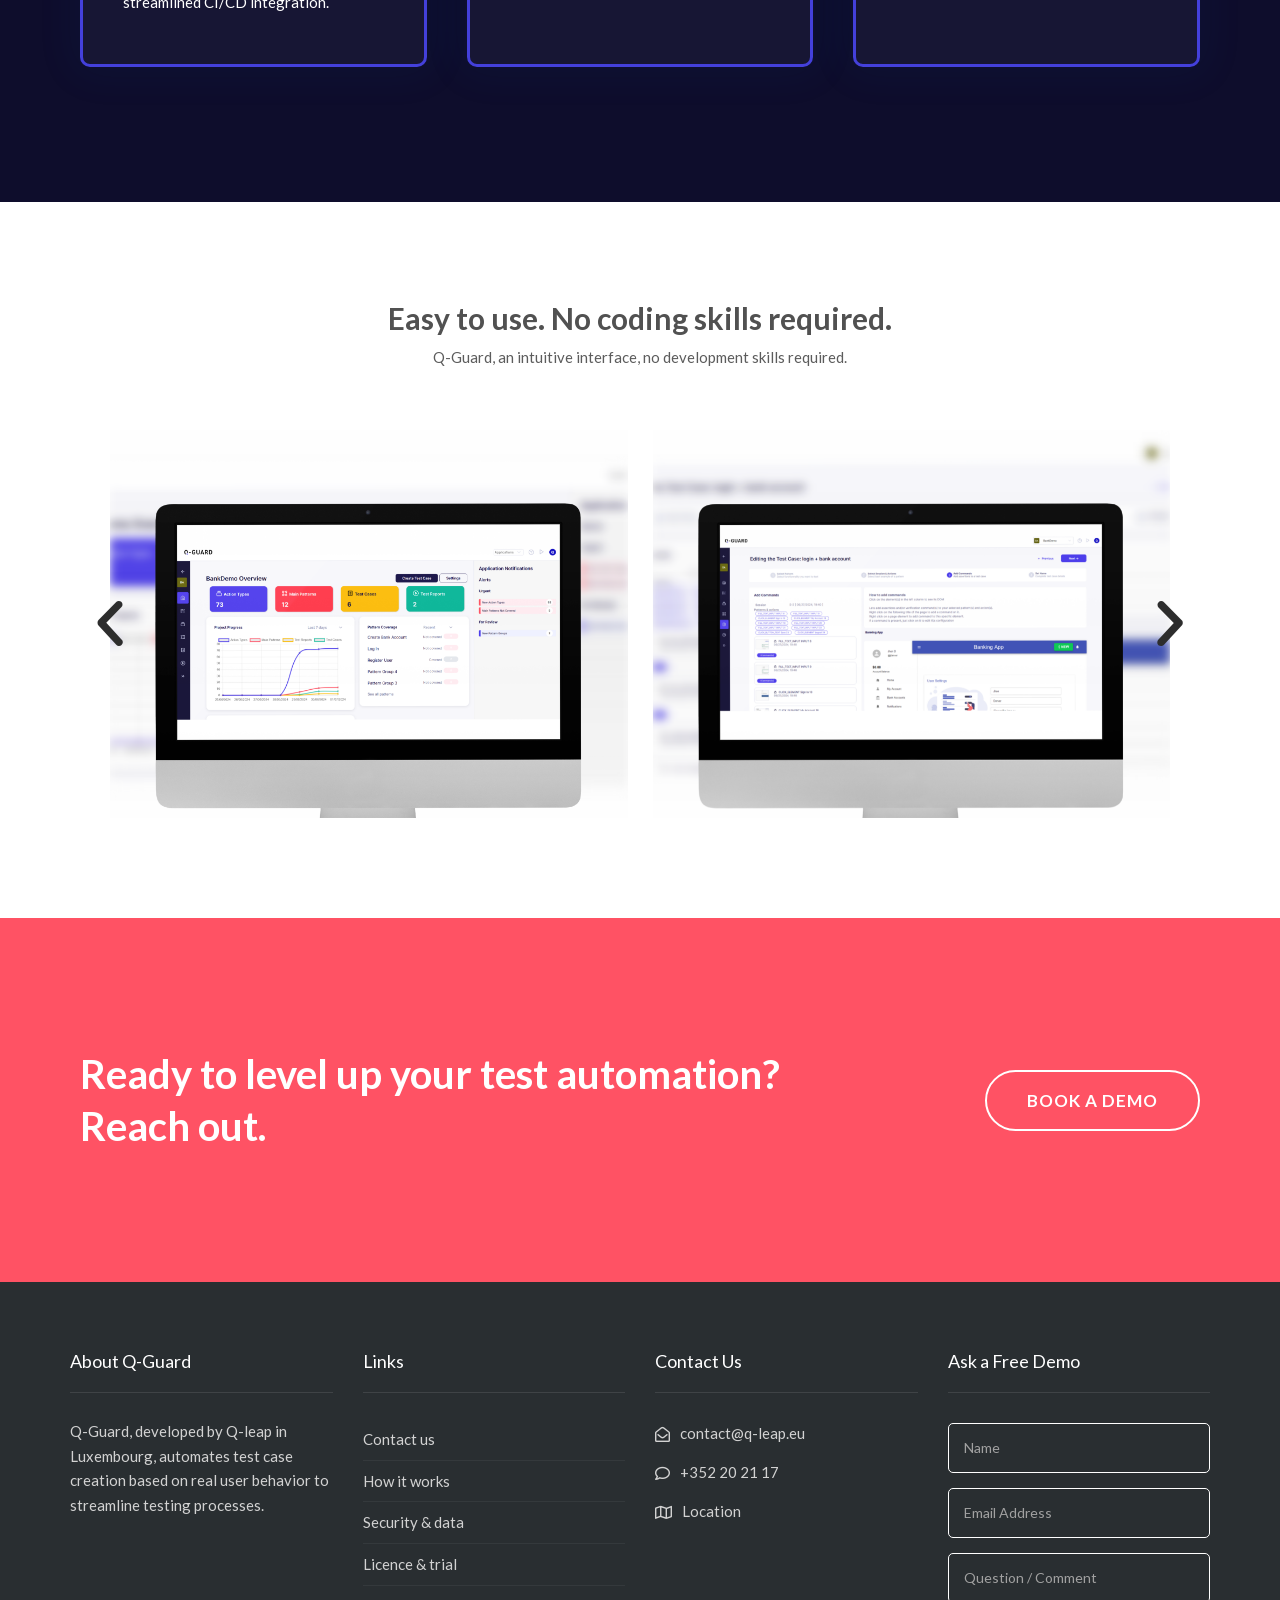
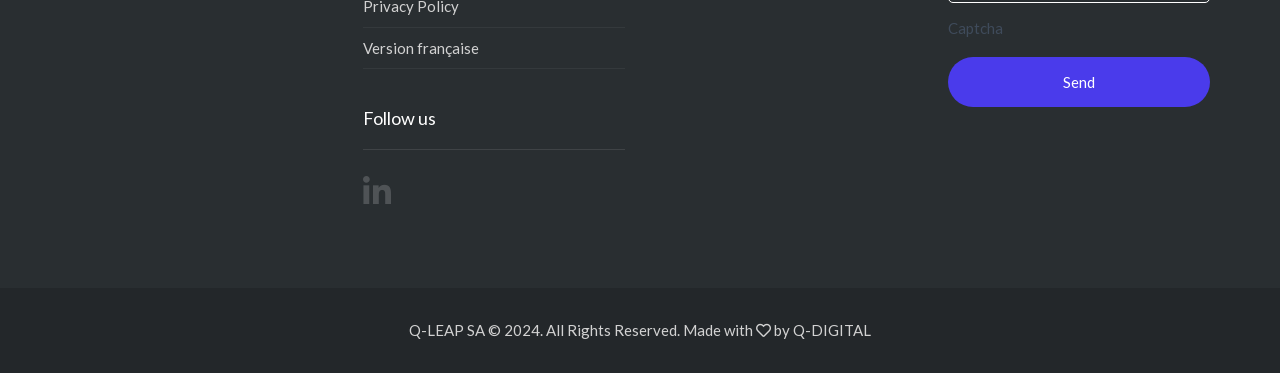
==== commit 060b5cbf: "Prepare the q-guard.app switch to GitHub Pages with DNS at OVH - Forms post to FormSubmit (contact@q" ====
--- a/index.html
+++ b/index.html
@@ -4,7 +4,7 @@
 <meta charset="UTF-8" />
 <meta name="viewport" content="width=device-width, initial-scale=1.0" />
 <title>Q-Guard: automated test cases from real user journeys</title>
-<meta name="robots" content="noindex, nofollow" />
+<meta name='robots' content='max-image-preview:large' />
 <meta name="google-site-verification" content="v4WpWKIWD9j6FqzTJwfpg99kW1VIHUwOTy4-uyuuVHs" />
 <meta name="description" content="Q-Guard turns real user journeys into Selenium test scripts (Java, C#, Ruby, Python), installed on your own servers. By Q-Leap, Luxembourg. Book a demo." />
 <meta property="og:type" content="website" />
@@ -22,10 +22,60 @@
 <meta name="twitter:card" content="summary_large_image" />
 <meta name="twitter:description" content="Q-Guard turns real user journeys into Selenium test scripts, installed on your own servers. By Q-Leap, Luxembourg." />
 <link rel="canonical" href="https://q-guard.app/" />
+<link rel="alternate" hreflang="en" href="https://q-guard.app/" />
+<link rel="alternate" hreflang="fr" href="https://q-guard.app/fr/" />
+<link rel="alternate" hreflang="x-default" href="https://q-guard.app/" />
 <link rel="icon" href="assets/images/cropped-Q_01-4-1.png" sizes="32x32" />
 <link rel="icon" href="assets/images/cropped-Q_01-4-1.png" sizes="192x192" />
 <link rel="apple-touch-icon" href="assets/images/cropped-Q_01-4-1.png" />
 <link rel="stylesheet" href="assets/css/main.css" />
+<script type="application/ld+json">
+{
+ "@context": "https://schema.org",
+ "@graph": [
+  {
+   "@type": "Organization",
+   "@id": "https://q-leap.eu/#organization",
+   "name": "Q-Leap SA",
+   "url": "https://q-leap.eu/",
+   "email": "contact@q-leap.eu",
+   "telephone": "+352 20 21 17",
+   "address": {
+    "@type": "PostalAddress",
+    "streetAddress": "10B Rue des Mérovingiens",
+    "postalCode": "8070",
+    "addressLocality": "Bertrange",
+    "addressCountry": "LU"
+   },
+   "sameAs": [
+    "https://www.linkedin.com/company/3037496/",
+    "https://q-bot.eu/"
+   ]
+  },
+  {
+   "@type": "SoftwareApplication",
+   "@id": "https://q-guard.app/#software",
+   "name": "Q-Guard",
+   "url": "https://q-guard.app/",
+   "applicationCategory": "DeveloperApplication",
+   "description": "Q-Guard observes how real users move through a web application, anonymises that data at the source and turns the journeys they repeat into test cases and Selenium scripts in Java, C#, Ruby or Python. Installed on the customer's own servers.",
+   "featureList": [
+    "Test cases generated from real user journeys",
+    "Selenium script export in Java, C#, Ruby and Python",
+    "On-premise installation, data kept on the customer's servers",
+    "Anonymisation at the source",
+    "CI integration"
+   ],
+   "publisher": {
+    "@id": "https://q-leap.eu/#organization"
+   },
+   "sameAs": [
+    "https://chromewebstore.google.com/detail/q-guard-test-runner/aefoifepleogeiicaclpdldfjppdpjbd"
+   ]
+  }
+ ]
+}
+</script>
 </head>
 <body class="home wp-singular page-template-default page page-id-19273 wp-custom-logo wp-theme-stratusx wp-child-theme-stratusx-child ehf-template-stratusx ehf-stylesheet-stratusx-child elementor-default elementor-kit-19626 elementor-page elementor-page-19273 th-sticky-header">
         <!-- Preloader Start -->
@@ -54,6 +104,7 @@
         <nav class="collapse navbar-collapse bs-navbar-collapse" role="navigation">
             <ul id="menu-stratus-one-page" class="nav navbar-nav"><li class="menu-item menu-item-type-post_type menu-item-object-page menu-item-20331"><a href="about-us/">About</a></li>
 <li class="menu-item menu-item-type-post_type menu-item-object-page menu-item-20210"><a href="features/">Features</a></li>
+<li class="menu-item menu-item-type-post_type menu-item-object-page"><a href="how-it-works/">How it works</a></li>
 <li class="menu-item menu-item-type-post_type menu-item-object-page menu-item-20051"><a href="support-help-faq/">Support / Help / FAQ</a></li>
 <li class="th-accent menu-item menu-item-type-custom menu-item-object-custom menu-item-19161"><a href="https://outlook.office.com/bookwithme/user/879a650824b34d0185ce7d5c9d61e335%40q-leap.eu/meetingtype/09705449-c7ee-4131-b1b9-3e961b18baf2?anonymous">Book a demo</a></li>
 </ul>        </nav>
@@ -448,9 +499,9 @@
 				</div>
 				<div class="elementor-element elementor-element-b5cpuzy elementor-arrows-position-outside elementor-widget elementor-widget-image-carousel" data-id="b5cpuzy" data-element_type="widget" data-e-type="widget" data-settings="{&quot;slides_to_show&quot;:&quot;2&quot;,&quot;slides_to_scroll&quot;:&quot;1&quot;,&quot;navigation&quot;:&quot;arrows&quot;,&quot;image_spacing_custom&quot;:{&quot;unit&quot;:&quot;px&quot;,&quot;size&quot;:25,&quot;sizes&quot;:[]},&quot;autoplay&quot;:&quot;yes&quot;,&quot;pause_on_hover&quot;:&quot;yes&quot;,&quot;pause_on_interaction&quot;:&quot;yes&quot;,&quot;autoplay_speed&quot;:5000,&quot;infinite&quot;:&quot;yes&quot;,&quot;speed&quot;:500,&quot;image_spacing_custom_tablet&quot;:{&quot;unit&quot;:&quot;px&quot;,&quot;size&quot;:&quot;&quot;,&quot;sizes&quot;:[]},&quot;image_spacing_custom_mobile&quot;:{&quot;unit&quot;:&quot;px&quot;,&quot;size&quot;:&quot;&quot;,&quot;sizes&quot;:[]}}" data-widget_type="image-carousel.default">
 				<div class="elementor-widget-container">
-							<div class="elementor-image-carousel-wrapper swiper" role="region" aria-roledescription="carousel" aria-label="Carrousel d’images" dir="ltr">
+							<div class="elementor-image-carousel-wrapper swiper" role="region" aria-roledescription="carousel" aria-label="Image carousel" dir="ltr">
 			<div class="elementor-image-carousel swiper-wrapper" aria-live="off">
-								<div class="swiper-slide" role="group" aria-roledescription="slide" aria-label="1 sur 4"><a data-elementor-open-lightbox="yes" data-elementor-lightbox-slideshow="b5cpuzy" data-elementor-lightbox-title="imac-mockup-with-a-backdrop-a12634 (2)" data-e-action-hash="#elementor-action%3Aaction%3Dlightbox%26settings%3DeyJpZCI6MjAxNDEsInVybCI6Imh0dHBzOlwvXC9xLWd1YXJkLmFwcFwvd3AtY29udGVudFwvdXBsb2Fkc1wvMjAyNFwvMDdcL2ltYWMtbW9ja3VwLXdpdGgtYS1iYWNrZHJvcC1hMTI2MzQtMi5wbmciLCJzbGlkZXNob3ciOiJiNWNwdXp5In0%3D" href="assets/images/imac-mockup-with-a-backdrop-a12634-2.png"><figure class="swiper-slide-inner"><img decoding="async" class="swiper-slide-image" src="assets/images/imac-mockup-with-a-backdrop-a12634-2.png" alt="imac-mockup-with-a-backdrop-a12634 (2)" /></figure></a></div><div class="swiper-slide" role="group" aria-roledescription="slide" aria-label="2 sur 4"><a data-elementor-open-lightbox="yes" data-elementor-lightbox-slideshow="b5cpuzy" data-elementor-lightbox-title="imac-mockup-with-a-backdrop-a12634 (1)" data-e-action-hash="#elementor-action%3Aaction%3Dlightbox%26settings%3DeyJpZCI6MjAxMzcsInVybCI6Imh0dHBzOlwvXC9xLWd1YXJkLmFwcFwvd3AtY29udGVudFwvdXBsb2Fkc1wvMjAyNFwvMDdcL2ltYWMtbW9ja3VwLXdpdGgtYS1iYWNrZHJvcC1hMTI2MzQtMS5wbmciLCJzbGlkZXNob3ciOiJiNWNwdXp5In0%3D" href="assets/images/imac-mockup-with-a-backdrop-a12634-1.png"><figure class="swiper-slide-inner"><img decoding="async" class="swiper-slide-image" src="assets/images/imac-mockup-with-a-backdrop-a12634-1.png" alt="imac-mockup-with-a-backdrop-a12634 (1)" /></figure></a></div><div class="swiper-slide" role="group" aria-roledescription="slide" aria-label="3 sur 4"><a data-elementor-open-lightbox="yes" data-elementor-lightbox-slideshow="b5cpuzy" data-elementor-lightbox-title="imac-mockup-with-a-backdrop-a12634 (3)" data-e-action-hash="#elementor-action%3Aaction%3Dlightbox%26settings%3DeyJpZCI6MjAxNjcsInVybCI6Imh0dHBzOlwvXC9xLWd1YXJkLmFwcFwvd3AtY29udGVudFwvdXBsb2Fkc1wvMjAyNFwvMDdcL2ltYWMtbW9ja3VwLXdpdGgtYS1iYWNrZHJvcC1hMTI2MzQtMy5wbmciLCJzbGlkZXNob3ciOiJiNWNwdXp5In0%3D" href="assets/images/imac-mockup-with-a-backdrop-a12634-3.png"><figure class="swiper-slide-inner"><img decoding="async" class="swiper-slide-image" src="assets/images/imac-mockup-with-a-backdrop-a12634-3.png" alt="imac-mockup-with-a-backdrop-a12634 (3)" /></figure></a></div><div class="swiper-slide" role="group" aria-roledescription="slide" aria-label="4 sur 4"><a data-elementor-open-lightbox="yes" data-elementor-lightbox-slideshow="b5cpuzy" data-elementor-lightbox-title="imac-mockup-with-a-backdrop-a12634 (4)" data-e-action-hash="#elementor-action%3Aaction%3Dlightbox%26settings%3DeyJpZCI6MjAxNzEsInVybCI6Imh0dHBzOlwvXC9xLWd1YXJkLmFwcFwvd3AtY29udGVudFwvdXBsb2Fkc1wvMjAyNFwvMDdcL2ltYWMtbW9ja3VwLXdpdGgtYS1iYWNrZHJvcC1hMTI2MzQtNC5wbmciLCJzbGlkZXNob3ciOiJiNWNwdXp5In0%3D" href="assets/images/imac-mockup-with-a-backdrop-a12634-4.png"><figure class="swiper-slide-inner"><img decoding="async" class="swiper-slide-image" src="assets/images/imac-mockup-with-a-backdrop-a12634-4.png" alt="imac-mockup-with-a-backdrop-a12634 (4)" /></figure></a></div>			</div>
+								<div class="swiper-slide" role="group" aria-roledescription="slide" aria-label="1 of 4"><a data-elementor-open-lightbox="yes" data-elementor-lightbox-slideshow="b5cpuzy" data-elementor-lightbox-title="imac-mockup-with-a-backdrop-a12634 (2)" data-e-action-hash="#elementor-action%3Aaction%3Dlightbox%26settings%3DeyJpZCI6MjAxNDEsInVybCI6Imh0dHBzOlwvXC9xLWd1YXJkLmFwcFwvd3AtY29udGVudFwvdXBsb2Fkc1wvMjAyNFwvMDdcL2ltYWMtbW9ja3VwLXdpdGgtYS1iYWNrZHJvcC1hMTI2MzQtMi5wbmciLCJzbGlkZXNob3ciOiJiNWNwdXp5In0%3D" href="assets/images/imac-mockup-with-a-backdrop-a12634-2.png"><figure class="swiper-slide-inner"><img decoding="async" class="swiper-slide-image" src="assets/images/imac-mockup-with-a-backdrop-a12634-2.png" alt="imac-mockup-with-a-backdrop-a12634 (2)" /></figure></a></div><div class="swiper-slide" role="group" aria-roledescription="slide" aria-label="2 of 4"><a data-elementor-open-lightbox="yes" data-elementor-lightbox-slideshow="b5cpuzy" data-elementor-lightbox-title="imac-mockup-with-a-backdrop-a12634 (1)" data-e-action-hash="#elementor-action%3Aaction%3Dlightbox%26settings%3DeyJpZCI6MjAxMzcsInVybCI6Imh0dHBzOlwvXC9xLWd1YXJkLmFwcFwvd3AtY29udGVudFwvdXBsb2Fkc1wvMjAyNFwvMDdcL2ltYWMtbW9ja3VwLXdpdGgtYS1iYWNrZHJvcC1hMTI2MzQtMS5wbmciLCJzbGlkZXNob3ciOiJiNWNwdXp5In0%3D" href="assets/images/imac-mockup-with-a-backdrop-a12634-1.png"><figure class="swiper-slide-inner"><img decoding="async" class="swiper-slide-image" src="assets/images/imac-mockup-with-a-backdrop-a12634-1.png" alt="imac-mockup-with-a-backdrop-a12634 (1)" /></figure></a></div><div class="swiper-slide" role="group" aria-roledescription="slide" aria-label="3 of 4"><a data-elementor-open-lightbox="yes" data-elementor-lightbox-slideshow="b5cpuzy" data-elementor-lightbox-title="imac-mockup-with-a-backdrop-a12634 (3)" data-e-action-hash="#elementor-action%3Aaction%3Dlightbox%26settings%3DeyJpZCI6MjAxNjcsInVybCI6Imh0dHBzOlwvXC9xLWd1YXJkLmFwcFwvd3AtY29udGVudFwvdXBsb2Fkc1wvMjAyNFwvMDdcL2ltYWMtbW9ja3VwLXdpdGgtYS1iYWNrZHJvcC1hMTI2MzQtMy5wbmciLCJzbGlkZXNob3ciOiJiNWNwdXp5In0%3D" href="assets/images/imac-mockup-with-a-backdrop-a12634-3.png"><figure class="swiper-slide-inner"><img decoding="async" class="swiper-slide-image" src="assets/images/imac-mockup-with-a-backdrop-a12634-3.png" alt="imac-mockup-with-a-backdrop-a12634 (3)" /></figure></a></div><div class="swiper-slide" role="group" aria-roledescription="slide" aria-label="4 of 4"><a data-elementor-open-lightbox="yes" data-elementor-lightbox-slideshow="b5cpuzy" data-elementor-lightbox-title="imac-mockup-with-a-backdrop-a12634 (4)" data-e-action-hash="#elementor-action%3Aaction%3Dlightbox%26settings%3DeyJpZCI6MjAxNzEsInVybCI6Imh0dHBzOlwvXC9xLWd1YXJkLmFwcFwvd3AtY29udGVudFwvdXBsb2Fkc1wvMjAyNFwvMDdcL2ltYWMtbW9ja3VwLXdpdGgtYS1iYWNrZHJvcC1hMTI2MzQtNC5wbmciLCJzbGlkZXNob3ciOiJiNWNwdXp5In0%3D" href="assets/images/imac-mockup-with-a-backdrop-a12634-4.png"><figure class="swiper-slide-inner"><img decoding="async" class="swiper-slide-image" src="assets/images/imac-mockup-with-a-backdrop-a12634-4.png" alt="imac-mockup-with-a-backdrop-a12634 (4)" /></figure></a></div>			</div>
 												<div class="elementor-swiper-button elementor-swiper-button-prev" role="button" tabindex="0">
 						<i aria-hidden="true" class="eicon-chevron-left"></i>					</div>
 					<div class="elementor-swiper-button elementor-swiper-button-next" role="button" tabindex="0">
@@ -518,13 +569,17 @@
 		</div></section>                    </div>
                                                     <div class="footer-area-2 col-md-3 col-sm-6">
                     <section class="widget nav_menu-2 widget_nav_menu"><div class="widget-inner"><h3 class="widget-title">Links</h3><div class="menu-links-container"><ul id="menu-links" class="menu"><li class="menu-item menu-item-type-post_type menu-item-object-page menu-item-20839"><a href="contact/">Contact us</a></li>
+<li class="menu-item menu-item-type-post_type menu-item-object-page"><a href="how-it-works/">How it works</a></li>
+<li class="menu-item menu-item-type-post_type menu-item-object-page"><a href="security-and-data/">Security &amp; data</a></li>
+<li class="menu-item menu-item-type-post_type menu-item-object-page"><a href="licence-and-trial/">Licence &amp; trial</a></li>
 <li class="menu-item menu-item-type-post_type menu-item-object-page menu-item-privacy-policy menu-item-20838"><a rel="privacy-policy" href="privacy-policy/">Privacy Policy</a></li>
+<li class="menu-item menu-item-type-custom"><a href="fr/" hreflang="fr" lang="fr">Version française</a></li>
 </ul></div></div></section>
         		<section class="widget widget-social">
     		<div class="widget-inner">
         		                <h3 class="widget-title">Follow us</h3>
                         			<div class="soc-widget">
-        			<a target=_blank  href='https://www.linkedin.com/company/3037496/'><i class='fa fa-linkedin'></i></a>           			</div>
+        			<a target=_blank rel=noopener aria-label='Q-Leap on LinkedIn' href='https://www.linkedin.com/company/3037496/'><i class='fa fa-linkedin'></i></a>           			</div>
     			</div>
 		</section>
 		                    </div>
@@ -539,7 +594,10 @@
 		                    </div>
                                                      <div class="footer-area-4 col-md-3 col-sm-6">
                     <section class="widget frm_show_form-9 widget_frm_show_form"><div class="widget-inner"><div class="frm_form_widget"><h3 class="widget-title">Ask a Free Demo </h3><div class="frm_forms  with_frm_style frm_style_formidable-style" id="frm_form_2_container" >
-<form enctype="multipart/form-data" method="post" class="frm-show-form " id="form_2ssykv" >
+<form enctype="multipart/form-data" method="post" class="frm-show-form " id="form_2ssykv" data-endpoint="https://formsubmit.co/ajax/contact@q-leap.eu" >
+<input type="hidden" name="_subject" value="Q-Guard website: demo request" />
+<input type="hidden" name="_captcha" value="false" />
+<input type="hidden" name="_template" value="table" />
 <div class="frm_form_fields ">
 <fieldset>
 <div class="frm_fields_container">
@@ -547,19 +605,19 @@
     <label for="field_qy05f8" class="frm_primary_label">Name
         <span class="frm_required"></span>
     </label>
-    <input type="text" id="field_qy05f8" name="item_meta[6]" value=""  placeholder="Name" data-invmsg="Name est non valide" aria-invalid="false"  />
+    <input type="text" id="field_qy05f8" name="item_meta[6]" value=""  placeholder="Name" data-invmsg="Name is invalid" aria-invalid="false"  />
 </div>
 <div id="frm_field_7_container" class="frm_form_field form-field  frm_required_field frm_none_container">
     <label for="field_3asv29" class="frm_primary_label">Email Address
         <span class="frm_required">*</span>
     </label>
-    <input type="text" id="field_3asv29" name="item_meta[7]" value=""  placeholder="Email Address" data-reqmsg="Email Address cannot be blank." aria-required="true" data-invmsg="Email Address est non valide" aria-invalid="false"  />
+    <input type="text" id="field_3asv29" name="item_meta[7]" value=""  placeholder="Email Address" data-reqmsg="Email Address cannot be blank." aria-required="true" data-invmsg="Email Address is invalid" aria-invalid="false"  />
 </div>
 <div id="frm_field_8_container" class="frm_form_field form-field  frm_required_field frm_none_container">
     <label for="field_2ywico" class="frm_primary_label">Question / Comment
         <span class="frm_required">*</span>
     </label>
-    <input type="text" id="field_2ywico" name="item_meta[8]" value=""  placeholder="Question / Comment" data-reqmsg="Question / Comment cannot be blank." aria-required="true" data-invmsg="Question / Comment est non valide" aria-invalid="false"  />
+    <input type="text" id="field_2ywico" name="item_meta[8]" value=""  placeholder="Question / Comment" data-reqmsg="Question / Comment cannot be blank." aria-required="true" data-invmsg="Question / Comment is invalid" aria-invalid="false"  />
 </div>
 <div id="frm_field_54_container" class="frm_form_field form-field  frm_top_container">
 	<span id="field_lclob_label" class="frm_primary_label">Captcha
@@ -575,7 +633,7 @@
 </div>
 			<div id="frm_field_56_container">
 			<label for="field_5wr9q" >
-				Si vous êtes un humain, ne remplissez pas ce champ.			</label>
+				If you are human, leave this field blank.			</label>
 			<input  id="field_5wr9q" type="text" class="frm_form_field form-field frm_verify" name="item_meta[56]" value=""  />
 		</div>
 		<input name="frm_state" type="hidden" value="6TkuA9GDXQXvAI/4TGyPIY0uor/TvdIhtUpYeRNqOxs=" /></div>
--- a/assets/css/main.css
+++ b/assets/css/main.css
@@ -6345,3 +6345,24 @@
   font-size: 14px;
   color: #5C5C5C;
 }
+
+/* Content pages built from the Features template (How it works, Security & data,
+   Licence & trial): service block titles are h2 for the heading outline but keep
+   the h4 rendering of the Features page. */
+.th-service-block-w h2.elementor-icon-box-title {
+  font-size: 25px;
+  margin-bottom: 10px;
+}
+@media (max-width: 479px) {
+  .th-service-block-w h2.elementor-icon-box-title { font-size: 23px; }
+}
+
+/* French homepage: longer words than the English hero heading; hyphenate rather than
+   overflow the narrow mobile column. */
+@media (max-width: 767px) {
+  html[lang="fr"] .elementor-19273 .elementor-element.elementor-element-a999b1a .elementor-heading-title {
+    hyphens: auto;
+    -webkit-hyphens: auto;
+    hyphenate-limit-chars: 10 4 4;
+  }
+}
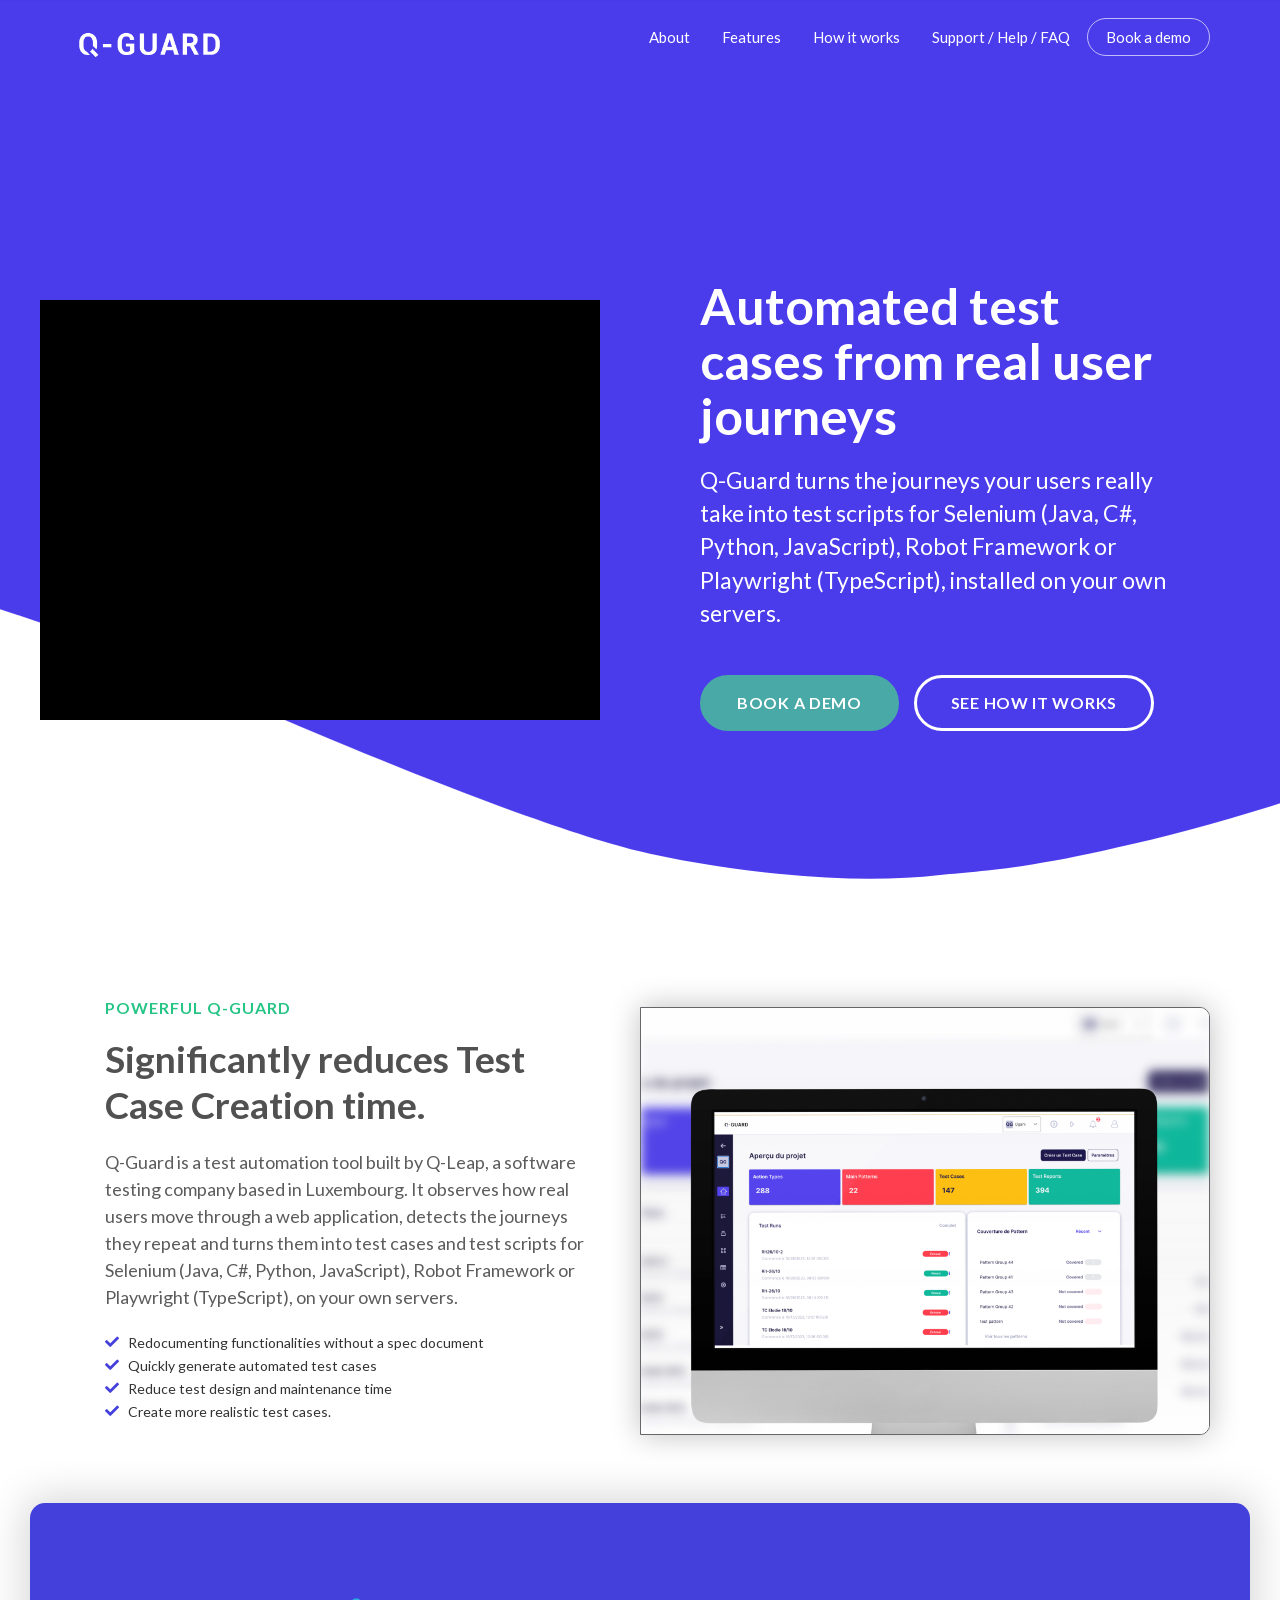
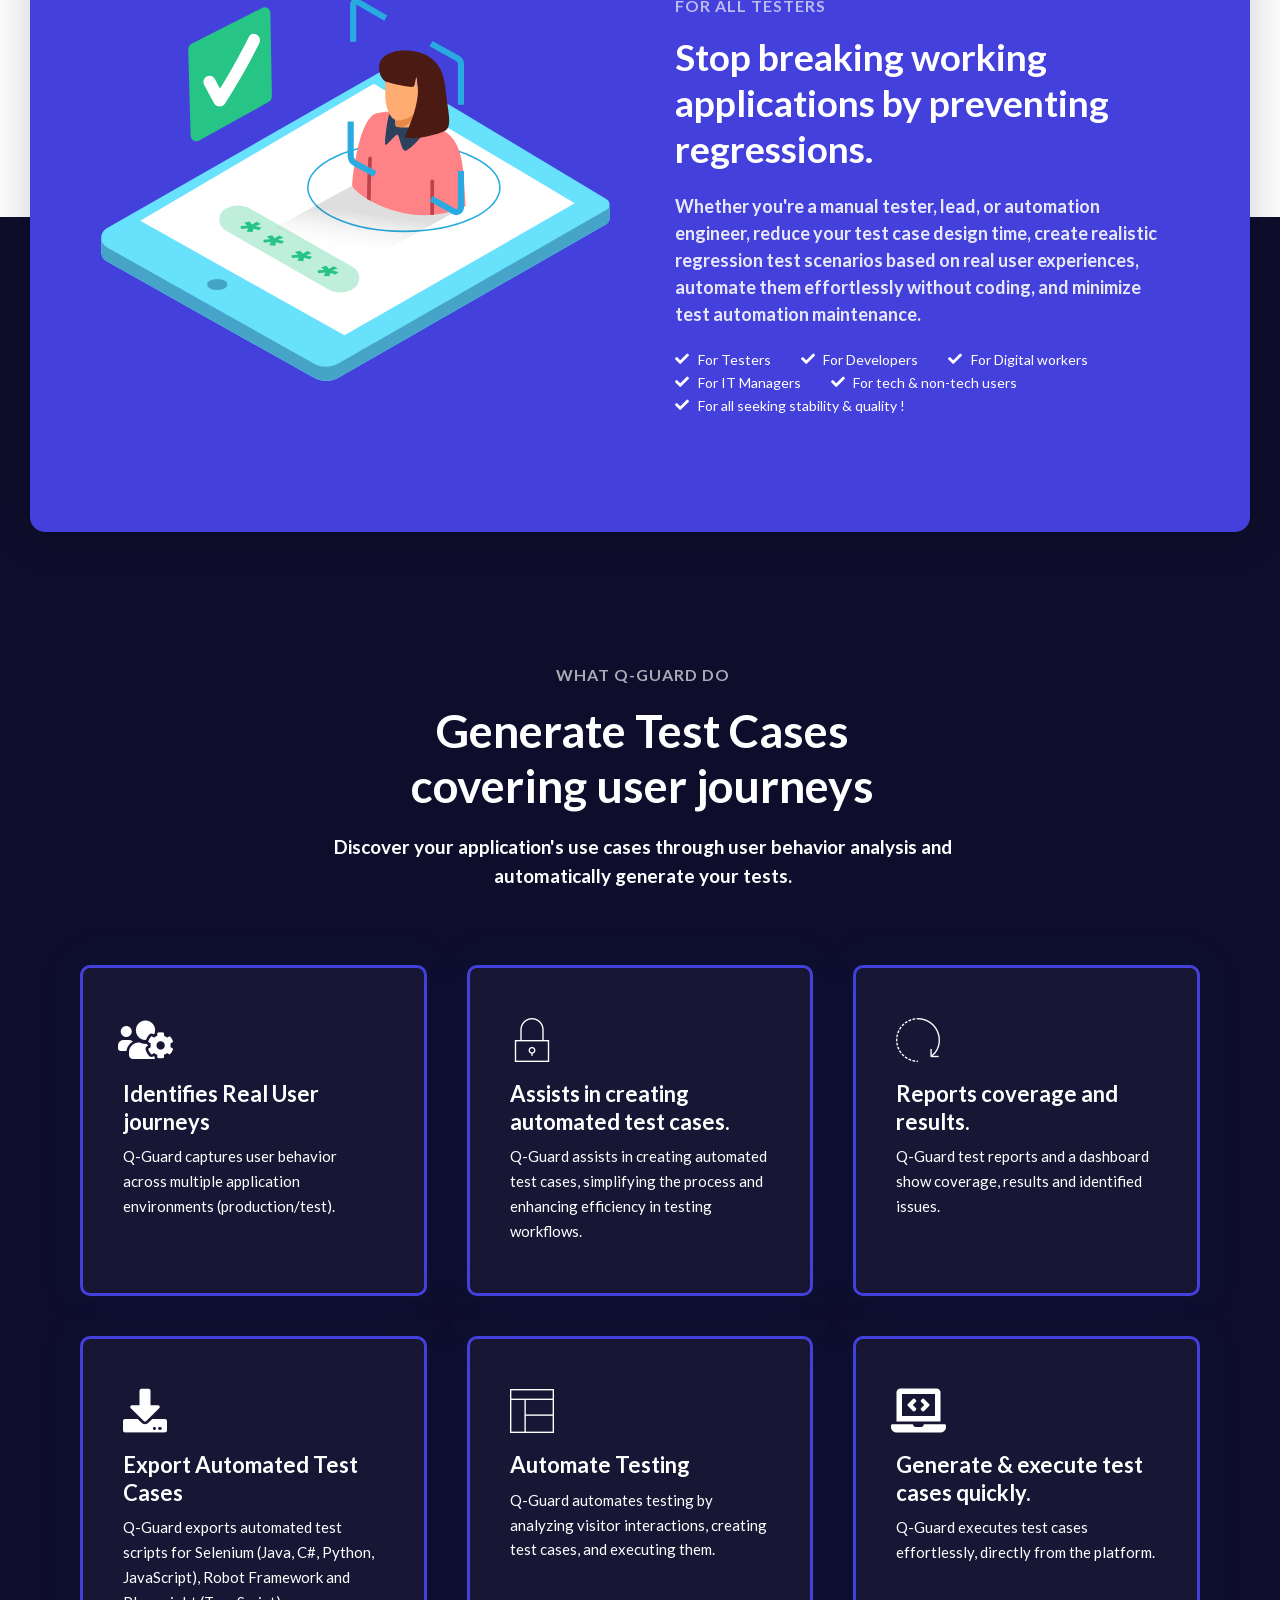
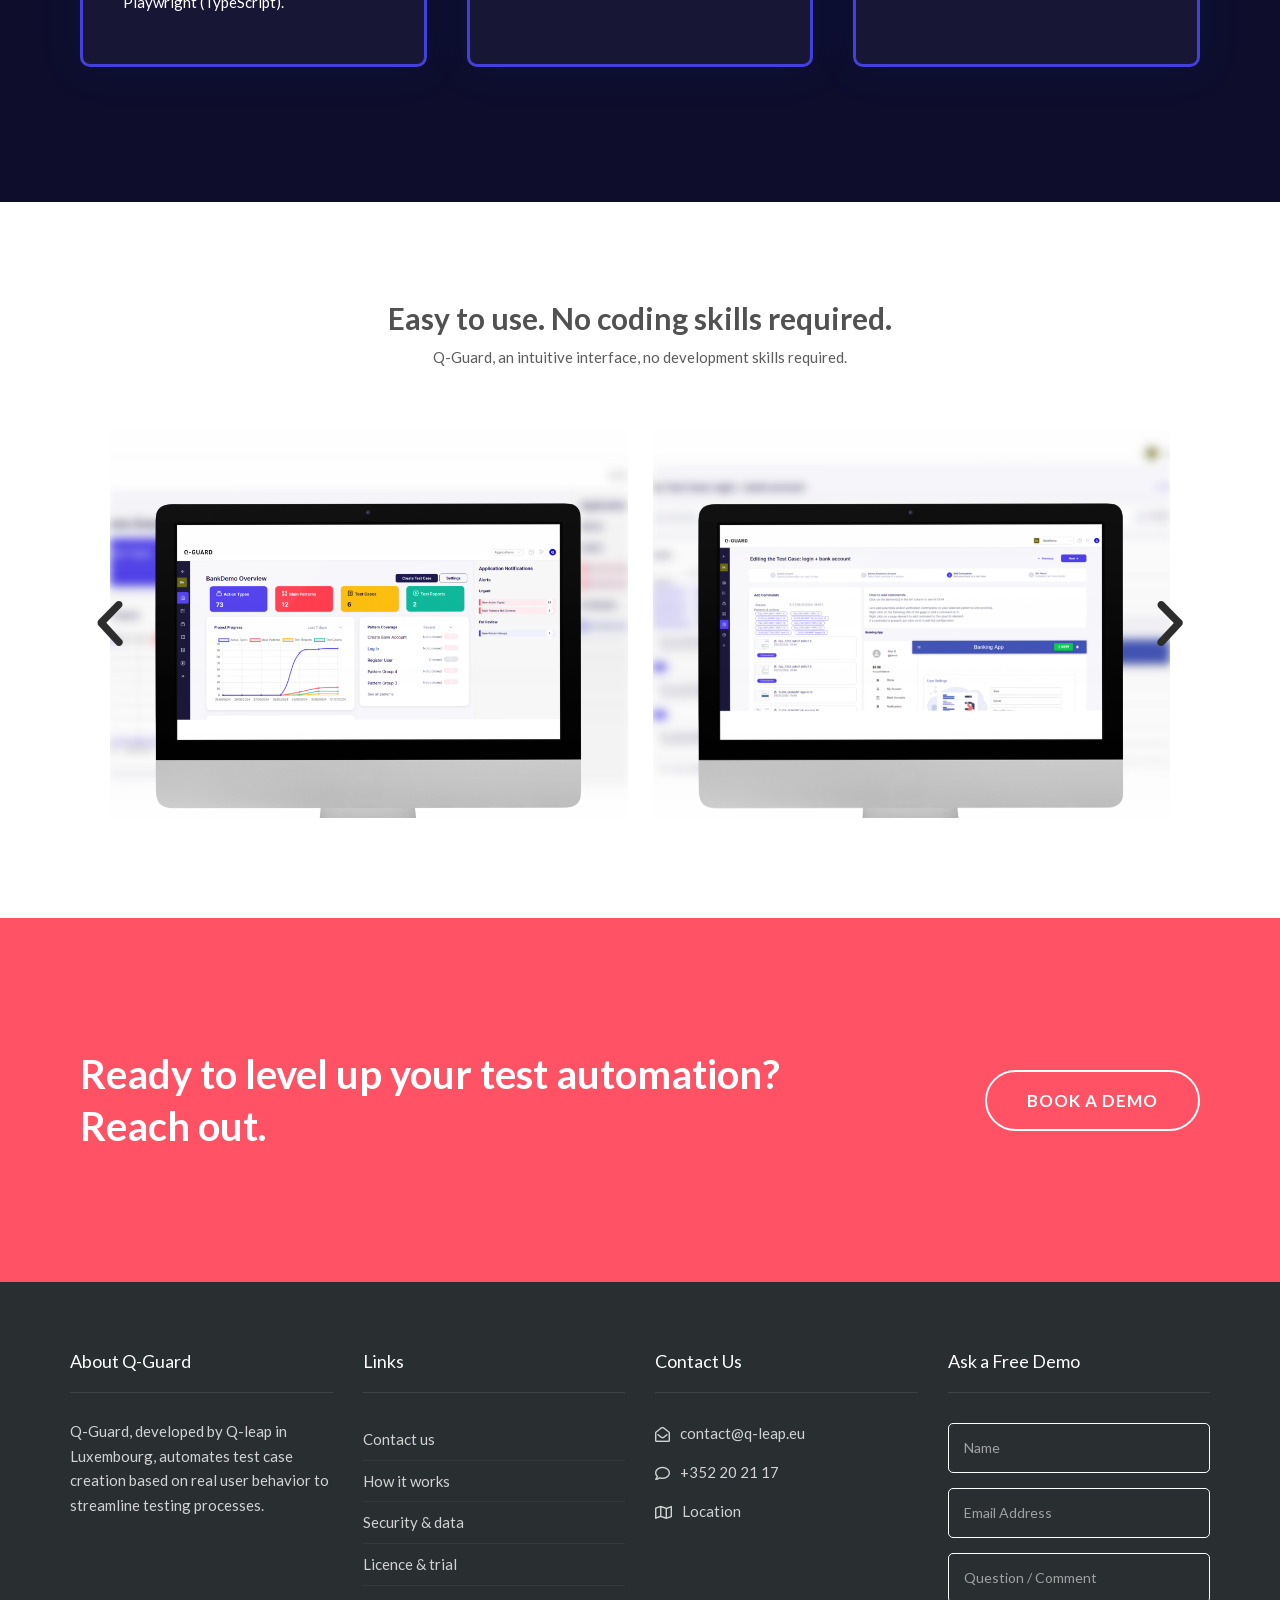
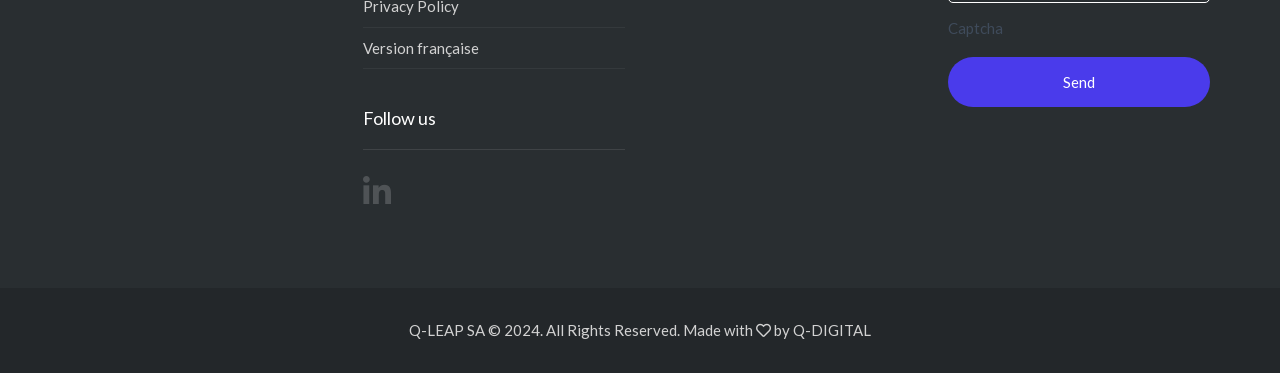
==== commit 84927942: "Align product claims with Alexis's feedback Export languages (no Ruby; Selenium Java/C#/Python/JavaS" ====
--- a/index.html
+++ b/index.html
@@ -6,7 +6,7 @@
 <title>Q-Guard: automated test cases from real user journeys</title>
 <meta name='robots' content='max-image-preview:large' />
 <meta name="google-site-verification" content="v4WpWKIWD9j6FqzTJwfpg99kW1VIHUwOTy4-uyuuVHs" />
-<meta name="description" content="Q-Guard turns real user journeys into Selenium test scripts (Java, C#, Ruby, Python), installed on your own servers. By Q-Leap, Luxembourg. Book a demo." />
+<meta name="description" content="Q-Guard turns real user journeys into test scripts (Selenium, Robot Framework, Playwright), installed on your own servers. By Q-Leap, Luxembourg. Book a demo." />
 <meta property="og:type" content="website" />
 <meta property="og:title" content="Q-Guard: automated test cases from real user journeys" />
 <meta property="og:description" content="Q-Guard turns real user journeys into Selenium test scripts, installed on your own servers. By Q-Leap, Luxembourg." />
@@ -58,13 +58,12 @@
    "name": "Q-Guard",
    "url": "https://q-guard.app/",
    "applicationCategory": "DeveloperApplication",
-   "description": "Q-Guard observes how real users move through a web application, anonymises that data at the source and turns the journeys they repeat into test cases and Selenium scripts in Java, C#, Ruby or Python. Installed on the customer's own servers.",
+   "description": "Q-Guard observes how real users move through a web application and turns the journeys they repeat into test cases and test scripts for Selenium (Java, C#, Python, JavaScript), Robot Framework or Playwright (TypeScript). Installed on the customer's own servers.",
    "featureList": [
     "Test cases generated from real user journeys",
-    "Selenium script export in Java, C#, Ruby and Python",
+    "Test script export: Selenium (Java, C#, Python, JavaScript), Robot Framework, Playwright (TypeScript)",
     "On-premise installation, data kept on the customer's servers",
-    "Anonymisation at the source",
-    "CI integration"
+    "Password masking, optional anonymisation of user input"
    ],
    "publisher": {
     "@id": "https://q-leap.eu/#organization"
@@ -143,7 +142,7 @@
 				</div>
 				<div class="elementor-element elementor-element-72df71c elementor-invisible elementor-widget elementor-widget-heading" data-id="72df71c" data-element_type="widget" data-e-type="widget" data-settings="{&quot;_animation&quot;:&quot;fadeInRight&quot;,&quot;_animation_delay&quot;:300}" data-widget_type="heading.default">
 				<div class="elementor-widget-container">
-					<p class="elementor-heading-title elementor-size-default">Q-Guard turns the journeys your users really take into Selenium test scripts in Java, C#, Ruby or Python, installed on your own servers.</p>				</div>
+					<p class="elementor-heading-title elementor-size-default">Q-Guard turns the journeys your users really take into test scripts for Selenium (Java, C#, Python, JavaScript), Robot Framework or Playwright (TypeScript), installed on your own servers.</p>				</div>
 				</div>
 				<div class="elementor-element elementor-element-5f16e98 elementor-invisible elementor-widget elementor-widget-button" data-id="5f16e98" data-element_type="widget" data-e-type="widget" data-settings="{&quot;_animation&quot;:&quot;fadeInRight&quot;,&quot;_animation_delay&quot;:500}" data-widget_type="button.default">
 				<div class="elementor-widget-container">
@@ -181,7 +180,7 @@
 				</div>
 				<div class="elementor-element elementor-element-b385149 elementor-invisible elementor-widget elementor-widget-heading" data-id="b385149" data-element_type="widget" data-e-type="widget" data-settings="{&quot;_animation&quot;:&quot;fadeInUp&quot;}" data-widget_type="heading.default">
 				<div class="elementor-widget-container">
-					<p class="elementor-heading-title elementor-size-default">Q-Guard is a test automation tool built by Q-Leap, a software testing company based in Luxembourg. It observes how real users move through a web application, anonymises that data at the source, detects the journeys they repeat and turns them into test cases and Selenium scripts in Java, C#, Ruby or Python, on your own servers.</p>				</div>
+					<p class="elementor-heading-title elementor-size-default">Q-Guard is a test automation tool built by Q-Leap, a software testing company based in Luxembourg. It observes how real users move through a web application, detects the journeys they repeat and turns them into test cases and test scripts for Selenium (Java, C#, Python, JavaScript), Robot Framework or Playwright (TypeScript), on your own servers.</p>				</div>
 				</div>
 				<div class="elementor-element elementor-element-ce48f12 elementor-icon-list--layout-inline elementor-list-item-link-full_width elementor-invisible elementor-widget elementor-widget-icon-list" data-id="ce48f12" data-element_type="widget" data-e-type="widget" data-settings="{&quot;_animation&quot;:&quot;fadeInUp&quot;}" data-widget_type="icon-list.default">
 				<div class="elementor-widget-container">
@@ -379,9 +378,9 @@
                     </div>
                                 <div class="elementor-icon-box-content">
                     <h4 class="elementor-icon-box-title">
-                        <span >Detects new features &amp; keeps test cases updated.</span>
+                        <span >Reports coverage and results.</span>
                     </h4>
-                    <p class="elementor-icon-box-description">Q-Guard detects new features and ensures your test cases remain updated automatically.</p>
+                    <p class="elementor-icon-box-description">Q-Guard test reports and a dashboard show coverage, results and identified issues.</p>
                 </div>
             </div>
         </div>
@@ -407,7 +406,7 @@
                     <h4 class="elementor-icon-box-title">
                         <span >Export Automated Test Cases</span>
                     </h4>
-                    <p class="elementor-icon-box-description">Q-Guard exports Selenium-based automated test scripts in Java, C#, Ruby, Python, and more, perfect for streamlined CI/CD integration.</p>
+                    <p class="elementor-icon-box-description">Q-Guard exports automated test scripts for Selenium (Java, C#, Python, JavaScript), Robot Framework and Playwright (TypeScript).</p>
                 </div>
             </div>
         </div>
--- a/assets/css/main.css
+++ b/assets/css/main.css
@@ -4897,7 +4897,7 @@
  * Released under the MIT License
  *
  * Released on: November 21, 2022
- */.elementor-19250 .elementor-element.elementor-element-644f92d0:not(.elementor-motion-effects-element-type-background){background-color:transparent;background-image:linear-gradient(133deg, var( --e-global-color-primary ) 0%, var( --e-global-color-primary ) 100%);}.elementor-19250 .elementor-element.elementor-element-644f92d0 > .elementor-background-overlay{background-image:url("../images/333d1-bg-hero-v4.png");background-position:center center;background-size:cover;opacity:1;transition:background 0.3s, border-radius 0.3s, opacity 0.3s;}.elementor-19250 .elementor-element.elementor-element-644f92d0 > .elementor-container{min-height:400px;}.elementor-19250 .elementor-element.elementor-element-644f92d0{transition:background 0.3s, border 0.3s, border-radius 0.3s, box-shadow 0.3s;}.elementor-19250 .elementor-element.elementor-element-ce6cae2 > .elementor-widget-container{padding:30px 50px 0px 0px;}.elementor-19250 .elementor-element.elementor-element-ce6cae2 .th-header-wrap{margin:0 auto;}.elementor-19250 .elementor-element.elementor-element-ce6cae2 .th-header-wrap .elementor-icon-box-wrapper{text-align:left;}.elementor-19250 .elementor-element.elementor-element-ce6cae2 .elementor-icon-box-content .elementor-icon-box-title{color:#ffffff;}.elementor-19250 .elementor-element.elementor-element-ce6cae2 .elementor-icon-box-content .elementor-icon-box-description{color:#ffffff;}.elementor-19250 .elementor-element.elementor-element-ce6cae2 .elementor-icon-box-content .elementor-icon-box-description a{color:#ffffff;}.elementor-19250 .elementor-element.elementor-element-6a1841c1{padding:105px 0px 50px 0px;}.elementor-19250 .elementor-element.elementor-element-766f1562 .elementor-heading-title{font-size:47px;font-weight:700;line-height:1.3em;color:#1d2023;}.elementor-19250 .elementor-element.elementor-element-24bb82ad{padding:30px 0px 100px 0px;}.elementor-19250 .elementor-element.elementor-element-79144425 > .elementor-widget-wrap > .elementor-widget:not(.elementor-widget__width-auto):not(.elementor-widget__width-initial):not(:last-child):not(.elementor-absolute){margin-block-end:10px;}.elementor-19250 .elementor-element.elementor-element-2c7ad65 .elementor-heading-title{font-size:48px;font-weight:bold;color:#1d2023;}.elementor-19250 .elementor-element.elementor-element-5391f961 .elementor-heading-title{font-weight:bold;color:#1d2023;}.elementor-19250 .elementor-element.elementor-element-7c62be5c > .elementor-widget-wrap > .elementor-widget:not(.elementor-widget__width-auto):not(.elementor-widget__width-initial):not(:last-child):not(.elementor-absolute){margin-block-end:10px;}.elementor-19250 .elementor-element.elementor-element-47ef3c42 .elementor-heading-title{font-size:48px;font-weight:bold;color:#1d2023;}.elementor-19250 .elementor-element.elementor-element-4cd93a2 .elementor-heading-title{font-weight:bold;color:#1d2023;}.elementor-19250 .elementor-element.elementor-element-5c4a6742 > .elementor-widget-wrap > .elementor-widget:not(.elementor-widget__width-auto):not(.elementor-widget__width-initial):not(:last-child):not(.elementor-absolute){margin-block-end:10px;}.elementor-19250 .elementor-element.elementor-element-1aa482af .elementor-heading-title{font-size:48px;font-weight:bold;color:#1d2023;}.elementor-19250 .elementor-element.elementor-element-13a62069 .elementor-heading-title{font-weight:bold;color:#1d2023;}.elementor-19250 .elementor-element.elementor-element-7e6f21dd > .elementor-widget-wrap > .elementor-widget:not(.elementor-widget__width-auto):not(.elementor-widget__width-initial):not(:last-child):not(.elementor-absolute){margin-block-end:10px;}.elementor-19250 .elementor-element.elementor-element-39fd6ed4 .elementor-heading-title{font-size:48px;font-weight:bold;color:#1d2023;}.elementor-19250 .elementor-element.elementor-element-6161840d .elementor-heading-title{font-weight:bold;color:#1d2023;}.elementor-19250 .elementor-element.elementor-element-2e117218{transition:background 0.3s, border 0.3s, border-radius 0.3s, box-shadow 0.3s;}.elementor-19250 .elementor-element.elementor-element-2e117218 > .elementor-background-overlay{transition:background 0.3s, border-radius 0.3s, opacity 0.3s;}.elementor-19250 .elementor-element.elementor-element-7037059c:not(.elementor-motion-effects-element-type-background) > .elementor-widget-wrap{background-color:transparent;background-image:linear-gradient(150deg, var( --e-global-color-primary ) 11%, var( --e-global-color-primary ) 100%);}.elementor-19250 .elementor-element.elementor-element-7037059c.elementor-column.elementor-element[data-element_type="column"] > .elementor-widget-wrap.elementor-element-populated{align-content:center;align-items:center;}.elementor-19250 .elementor-element.elementor-element-7037059c > .elementor-element-populated >  .elementor-background-overlay{opacity:0.5;}.elementor-19250 .elementor-element.elementor-element-7037059c > .elementor-element-populated{border-style:solid;border-width:0px 4px 8px 0px;border-color:#FFFFFF;transition:background 0.3s, border 0.3s, border-radius 0.3s, box-shadow 0.3s;padding:125px 125px 125px 125px;}.elementor-19250 .elementor-element.elementor-element-7037059c > .elementor-element-populated > .elementor-background-overlay{transition:background 0.3s, border-radius 0.3s, opacity 0.3s;}.elementor-19250 .elementor-element.elementor-element-19d717bd .elementor-heading-title{font-size:16px;font-weight:700;text-transform:uppercase;letter-spacing:0.9px;color:#ffffff;}.elementor-19250 .elementor-element.elementor-element-cb98b00 .elementor-heading-title{font-size:40px;font-weight:700;color:#ffffff;}.elementor-19250 .elementor-element.elementor-element-7d1f54f5 .elementor-heading-title{font-size:18px;line-height:1.6em;color:#ffffff;}.elementor-19250 .elementor-element.elementor-element-732fc64c .elementor-button{background-color:rgba(255,255,255,0);font-size:16px;font-weight:700;text-transform:uppercase;text-decoration:none;letter-spacing:1px;fill:#ffffff;color:#ffffff;border-style:solid;border-width:2px 2px 2px 2px;border-color:#ffffff;border-radius:50px 50px 50px 50px;padding:16px 34px 16px 34px;}.elementor-19250 .elementor-element.elementor-element-732fc64c .elementor-button:hover, .elementor-19250 .elementor-element.elementor-element-732fc64c .elementor-button:focus{background-color:#ffffff;color:#1d2023;}.elementor-19250 .elementor-element.elementor-element-732fc64c > .elementor-widget-container{margin:20px 0px 0px 0px;}.elementor-19250 .elementor-element.elementor-element-732fc64c .elementor-button:hover svg, .elementor-19250 .elementor-element.elementor-element-732fc64c .elementor-button:focus svg{fill:#1d2023;}.elementor-19250 .elementor-element.elementor-element-32ea0bcc:not(.elementor-motion-effects-element-type-background) > .elementor-widget-wrap{background-color:#d6d6d6;background-image:url("../images/unnamed-1.jpeg");background-size:cover;}.elementor-19250 .elementor-element.elementor-element-32ea0bcc.elementor-column.elementor-element[data-element_type="column"] > .elementor-widget-wrap.elementor-element-populated{align-content:center;align-items:center;}.elementor-19250 .elementor-element.elementor-element-32ea0bcc > .elementor-element-populated{border-style:solid;border-width:0px 0px 8px 4px;border-color:#ffffff;transition:background 0.3s, border 0.3s, border-radius 0.3s, box-shadow 0.3s;}.elementor-19250 .elementor-element.elementor-element-32ea0bcc > .elementor-element-populated > .elementor-background-overlay{transition:background 0.3s, border-radius 0.3s, opacity 0.3s;}.elementor-19250 .elementor-element.elementor-element-3afc48b5{--spacer-size:550px;}.elementor-19250 .elementor-element.elementor-element-56ce722e:not(.elementor-motion-effects-element-type-background){background-color:transparent;background-image:linear-gradient(180deg, rgba(44, 14, 254, 0.06) 80%, #ffffff 80%);}.elementor-19250 .elementor-element.elementor-element-56ce722e > .elementor-container{max-width:1500px;}.elementor-19250 .elementor-element.elementor-element-56ce722e{transition:background 0.3s, border 0.3s, border-radius 0.3s, box-shadow 0.3s;padding:90px 0px 60px 0px;}.elementor-19250 .elementor-element.elementor-element-56ce722e > .elementor-background-overlay{transition:background 0.3s, border-radius 0.3s, opacity 0.3s;}.elementor-19250 .elementor-element.elementor-element-7172f4dd:not(.elementor-motion-effects-element-type-background){background-color:#ffffff;}.elementor-19250 .elementor-element.elementor-element-7172f4dd > .elementor-container{max-width:1150px;}.elementor-19250 .elementor-element.elementor-element-7172f4dd{transition:background 0.3s, border 0.3s, border-radius 0.3s, box-shadow 0.3s;padding:0px 0px 0px 0px;}.elementor-19250 .elementor-element.elementor-element-7172f4dd > .elementor-background-overlay{transition:background 0.3s, border-radius 0.3s, opacity 0.3s;}.elementor-19250 .elementor-element.elementor-element-275bd45d > .elementor-container{max-width:1160px;}.elementor-19250 .elementor-element.elementor-element-275bd45d{padding:35px 0px 20px 0px;}.elementor-19250 .elementor-element.elementor-element-222f9775 > .elementor-container{max-width:1160px;}.elementor-19250 .elementor-element.elementor-element-222f9775{padding:20px 0px 130px 0px;}.elementor-19250 .elementor-element.elementor-element-ffed542:not(.elementor-motion-effects-element-type-background){background-color:transparent;background-image:linear-gradient(150deg, #2C0EFE 0%, #8B24FC 100%);}.elementor-19250 .elementor-element.elementor-element-ffed542 > .elementor-container{max-width:1260px;}.elementor-19250 .elementor-element.elementor-element-ffed542 > .elementor-background-overlay{background-position:center center;background-size:auto;opacity:0.5;transition:background 0.3s, border-radius 0.3s, opacity 0.3s;}.elementor-19250 .elementor-element.elementor-element-ffed542{transition:background 0.3s, border 0.3s, border-radius 0.3s, box-shadow 0.3s;padding:95px 0px 105px 0px;}.elementor-19250 .elementor-element.elementor-element-3065fea7:not(.elementor-motion-effects-element-type-background){background-color:transparent;background-image:linear-gradient(180deg, #FFFFFF 0%, #F2F2F2 100%);}.elementor-19250 .elementor-element.elementor-element-3065fea7 > .elementor-container{max-width:1200px;}.elementor-19250 .elementor-element.elementor-element-3065fea7{transition:background 0.3s, border 0.3s, border-radius 0.3s, box-shadow 0.3s;padding:60px 0px 0px 0px;}.elementor-19250 .elementor-element.elementor-element-3065fea7 > .elementor-background-overlay{transition:background 0.3s, border-radius 0.3s, opacity 0.3s;}.elementor-19250 .elementor-element.elementor-element-95cf2ff > .elementor-widget-container{margin:0px 0px 20px 26px;}.elementor-19250 .elementor-element.elementor-element-95cf2ff .elementor-heading-title{font-size:48px;font-weight:700;color:#1d2023;}.elementor-19250 .elementor-element.elementor-element-13f1f306 > .elementor-container{max-width:1300px;}.elementor-19250 .elementor-element.elementor-element-5d2a02ac.elementor-column.elementor-element[data-element_type="column"] > .elementor-widget-wrap.elementor-element-populated{align-content:center;align-items:center;}.elementor-19250 .elementor-element.elementor-element-5d2a02ac > .elementor-element-populated{transition:background 0.3s, border 0.3s, border-radius 0.3s, box-shadow 0.3s;}.elementor-19250 .elementor-element.elementor-element-5d2a02ac > .elementor-element-populated > .elementor-background-overlay{transition:background 0.3s, border-radius 0.3s, opacity 0.3s;}.elementor-19250 .elementor-element.elementor-element-65899e5 .th-team-member-content{background-color:#ffffff;}.elementor-19250 .elementor-element.elementor-element-65899e5 .th-team-member{background:none;}.elementor-19250 .elementor-element.elementor-element-4ce39ca1 .th-team-member-content{background-color:#ffffff;}.elementor-19250 .elementor-element.elementor-element-4ce39ca1 .th-team-member{background:none;}.elementor-19250 .elementor-element.elementor-element-497a7e25 .th-team-member-content{background-color:#ffffff;}.elementor-19250 .elementor-element.elementor-element-497a7e25 .th-team-member{background:none;}.elementor-19250 .elementor-element.elementor-element-438ac05b{--spacer-size:90px;}.elementor-19250 .elementor-element.elementor-element-f632caf:not(.elementor-motion-effects-element-type-background){background-color:transparent;background-image:linear-gradient(130deg, var( --e-global-color-d415a4e ) 26%, var( --e-global-color-d415a4e ) 100%);}.elementor-19250 .elementor-element.elementor-element-f632caf{transition:background 0.3s, border 0.3s, border-radius 0.3s, box-shadow 0.3s;}.elementor-19250 .elementor-element.elementor-element-f632caf > .elementor-background-overlay{transition:background 0.3s, border-radius 0.3s, opacity 0.3s;}.elementor-19250 .elementor-element.elementor-element-1cd9212{--spacer-size:25px;}.elementor-19250 .elementor-element.elementor-element-04de54c .th-cta-text span{color:#ffffff;}.elementor-19250 .elementor-element.elementor-element-e3f221f{--spacer-size:20px;}body.elementor-page-19250 h1.entry-title{margin-top:1px;}body.elementor-page-19250{--page-title-display:none}@media(min-width:768px){.elementor-19250 .elementor-element.elementor-element-1f75f866{width:42%;}.elementor-19250 .elementor-element.elementor-element-114f52b0{width:58%;}}@media(max-width:1024px){.elementor-19250 .elementor-element.elementor-element-644f92d0 > .elementor-container{min-height:400px;}.elementor-19250 .elementor-element.elementor-element-6a1841c1{padding:90px 0px 30px 0px;}.elementor-19250 .elementor-element.elementor-element-766f1562 .elementor-heading-title{font-size:44px;}.elementor-19250 .elementor-element.elementor-element-7037059c > .elementor-element-populated{padding:75px 75px 75px 75px;}.elementor-19250 .elementor-element.elementor-element-cb98b00 .elementor-heading-title{font-size:38px;}.elementor-19250 .elementor-element.elementor-element-732fc64c .elementor-button{padding:15px 29px 15px 29px;}.elementor-19250 .elementor-element.elementor-element-56ce722e{padding:80px 0px 100px 0px;}.elementor-19250 .elementor-element.elementor-element-7172f4dd{padding:0px 5px 0px 5px;}.elementor-19250 .elementor-element.elementor-element-275bd45d{padding:45px 5px 5px 5px;}.elementor-19250 .elementor-element.elementor-element-222f9775{padding:5px 5px 120px 5px;}.elementor-19250 .elementor-element.elementor-element-95cf2ff > .elementor-widget-container{margin:0px 13px 20px 13px;}.elementor-19250 .elementor-element.elementor-element-95cf2ff .elementor-heading-title{font-size:44px;}.elementor-19250 .elementor-element.elementor-element-5d2a02ac > .elementor-element-populated{padding:0px 5px 0px 5px;}.elementor-19250 .elementor-element.elementor-element-5ddd1841 > .elementor-element-populated{padding:0px 5px 0px 5px;}.elementor-19250 .elementor-element.elementor-element-73e0a5c1 > .elementor-element-populated{padding:0px 5px 0px 5px;}}@media(max-width:767px){.elementor-19250 .elementor-element.elementor-element-644f92d0 > .elementor-container{min-height:300px;}.elementor-19250 .elementor-element.elementor-element-6a1841c1{padding:80px 0px 0px 0px;}.elementor-19250 .elementor-element.elementor-element-1f75f866 > .elementor-element-populated{padding:10px 10px 15px 20px;}.elementor-19250 .elementor-element.elementor-element-766f1562 .elementor-heading-title{font-size:34px;}.elementor-19250 .elementor-element.elementor-element-2c7ad65 .elementor-heading-title{font-size:42px;}.elementor-19250 .elementor-element.elementor-element-47ef3c42 .elementor-heading-title{font-size:42px;}.elementor-19250 .elementor-element.elementor-element-1aa482af .elementor-heading-title{font-size:42px;}.elementor-19250 .elementor-element.elementor-element-39fd6ed4 .elementor-heading-title{font-size:42px;}.elementor-19250 .elementor-element.elementor-element-7037059c > .elementor-element-populated{border-width:0px 0px 0px 0px;padding:85px 45px 85px 45px;}.elementor-19250 .elementor-element.elementor-element-cb98b00 .elementor-heading-title{font-size:36px;}.elementor-19250 .elementor-element.elementor-element-32ea0bcc > .elementor-element-populated{border-width:0px 0px 0px 0px;}.elementor-19250 .elementor-element.elementor-element-3afc48b5{--spacer-size:300px;}.elementor-19250 .elementor-element.elementor-element-56ce722e{padding:80px 0px 60px 0px;}.elementor-19250 .elementor-element.elementor-element-7172f4dd{padding:50px 0px 0px 0px;}.elementor-19250 .elementor-element.elementor-element-275bd45d{padding:40px 0px 5px 0px;}.elementor-19250 .elementor-element.elementor-element-222f9775{padding:5px 0px 100px 0px;}.elementor-19250 .elementor-element.elementor-element-95cf2ff .elementor-heading-title{font-size:40px;}.elementor-19250 .elementor-element.elementor-element-5d2a02ac > .elementor-element-populated{padding:0px 0px 0px 0px;}.elementor-19250 .elementor-element.elementor-element-5ddd1841 > .elementor-element-populated{padding:0px 0px 40px 0px;}.elementor-19250 .elementor-element.elementor-element-73e0a5c1 > .elementor-element-populated{padding:0px 0px 40px 0px;}}
+ */.elementor-19250 .elementor-element.elementor-element-644f92d0:not(.elementor-motion-effects-element-type-background){background-color:transparent;background-image:linear-gradient(133deg, var( --e-global-color-primary ) 0%, var( --e-global-color-primary ) 100%);}.elementor-19250 .elementor-element.elementor-element-644f92d0 > .elementor-background-overlay{background-image:url("../images/333d1-bg-hero-v4.png");background-position:center center;background-size:cover;opacity:1;transition:background 0.3s, border-radius 0.3s, opacity 0.3s;}.elementor-19250 .elementor-element.elementor-element-644f92d0 > .elementor-container{min-height:400px;}.elementor-19250 .elementor-element.elementor-element-644f92d0{transition:background 0.3s, border 0.3s, border-radius 0.3s, box-shadow 0.3s;}.elementor-19250 .elementor-element.elementor-element-ce6cae2 > .elementor-widget-container{padding:30px 50px 0px 0px;}.elementor-19250 .elementor-element.elementor-element-ce6cae2 .th-header-wrap{margin:0 auto;}.elementor-19250 .elementor-element.elementor-element-ce6cae2 .th-header-wrap .elementor-icon-box-wrapper{text-align:left;}.elementor-19250 .elementor-element.elementor-element-ce6cae2 .elementor-icon-box-content .elementor-icon-box-title{color:#ffffff;}.elementor-19250 .elementor-element.elementor-element-ce6cae2 .elementor-icon-box-content .elementor-icon-box-description{color:#ffffff;}.elementor-19250 .elementor-element.elementor-element-ce6cae2 .elementor-icon-box-content .elementor-icon-box-description a{color:#ffffff;}.elementor-19250 .elementor-element.elementor-element-6a1841c1{padding:105px 0px 50px 0px;}.elementor-19250 .elementor-element.elementor-element-766f1562 .elementor-heading-title{font-size:47px;font-weight:700;line-height:1.3em;color:#1d2023;}.elementor-19250 .elementor-element.elementor-element-24bb82ad{padding:30px 0px 100px 0px;}.elementor-19250 .elementor-element.elementor-element-79144425 > .elementor-widget-wrap > .elementor-widget:not(.elementor-widget__width-auto):not(.elementor-widget__width-initial):not(:last-child):not(.elementor-absolute){margin-block-end:10px;}.elementor-19250 .elementor-element.elementor-element-2c7ad65 .elementor-heading-title{font-size:48px;font-weight:bold;color:#1d2023;}.elementor-19250 .elementor-element.elementor-element-5391f961 .elementor-heading-title{font-weight:bold;color:#1d2023;}.elementor-19250 .elementor-element.elementor-element-7c62be5c > .elementor-widget-wrap > .elementor-widget:not(.elementor-widget__width-auto):not(.elementor-widget__width-initial):not(:last-child):not(.elementor-absolute){margin-block-end:10px;}.elementor-19250 .elementor-element.elementor-element-47ef3c42 .elementor-heading-title{font-size:48px;font-weight:bold;color:#1d2023;}.elementor-19250 .elementor-element.elementor-element-4cd93a2 .elementor-heading-title{font-weight:bold;color:#1d2023;}.elementor-19250 .elementor-element.elementor-element-5c4a6742 > .elementor-widget-wrap > .elementor-widget:not(.elementor-widget__width-auto):not(.elementor-widget__width-initial):not(:last-child):not(.elementor-absolute){margin-block-end:10px;}.elementor-19250 .elementor-element.elementor-element-1aa482af .elementor-heading-title{font-size:48px;font-weight:bold;color:#1d2023;}.elementor-19250 .elementor-element.elementor-element-13a62069 .elementor-heading-title{font-weight:bold;color:#1d2023;}.elementor-19250 .elementor-element.elementor-element-7e6f21dd > .elementor-widget-wrap > .elementor-widget:not(.elementor-widget__width-auto):not(.elementor-widget__width-initial):not(:last-child):not(.elementor-absolute){margin-block-end:10px;}.elementor-19250 .elementor-element.elementor-element-39fd6ed4 .elementor-heading-title{font-size:48px;font-weight:bold;color:#1d2023;}.elementor-19250 .elementor-element.elementor-element-6161840d .elementor-heading-title{font-weight:bold;color:#1d2023;}.elementor-19250 .elementor-element.elementor-element-2e117218{transition:background 0.3s, border 0.3s, border-radius 0.3s, box-shadow 0.3s;}.elementor-19250 .elementor-element.elementor-element-2e117218 > .elementor-background-overlay{transition:background 0.3s, border-radius 0.3s, opacity 0.3s;}.elementor-19250 .elementor-element.elementor-element-7037059c:not(.elementor-motion-effects-element-type-background) > .elementor-widget-wrap{background-color:transparent;background-image:linear-gradient(150deg, var( --e-global-color-primary ) 11%, var( --e-global-color-primary ) 100%);}.elementor-19250 .elementor-element.elementor-element-7037059c.elementor-column.elementor-element[data-element_type="column"] > .elementor-widget-wrap.elementor-element-populated{align-content:center;align-items:center;}.elementor-19250 .elementor-element.elementor-element-7037059c > .elementor-element-populated >  .elementor-background-overlay{opacity:0.5;}.elementor-19250 .elementor-element.elementor-element-7037059c > .elementor-element-populated{border-style:solid;border-width:0px 4px 8px 0px;border-color:#FFFFFF;transition:background 0.3s, border 0.3s, border-radius 0.3s, box-shadow 0.3s;padding:125px 125px 125px 125px;}.elementor-19250 .elementor-element.elementor-element-7037059c > .elementor-element-populated > .elementor-background-overlay{transition:background 0.3s, border-radius 0.3s, opacity 0.3s;}.elementor-19250 .elementor-element.elementor-element-19d717bd .elementor-heading-title{font-size:16px;font-weight:700;text-transform:uppercase;letter-spacing:0.9px;color:#ffffff;}.elementor-19250 .elementor-element.elementor-element-cb98b00 .elementor-heading-title{font-size:40px;font-weight:700;color:#ffffff;}.elementor-19250 .elementor-element.elementor-element-7d1f54f5 .elementor-heading-title{font-size:18px;line-height:1.6em;color:#ffffff;}.elementor-19250 .elementor-element.elementor-element-732fc64c .elementor-button{background-color:rgba(255,255,255,0);font-size:16px;font-weight:700;text-transform:uppercase;text-decoration:none;letter-spacing:1px;fill:#ffffff;color:#ffffff;border-style:solid;border-width:2px 2px 2px 2px;border-color:#ffffff;border-radius:50px 50px 50px 50px;padding:16px 34px 16px 34px;}.elementor-19250 .elementor-element.elementor-element-732fc64c .elementor-button:hover, .elementor-19250 .elementor-element.elementor-element-732fc64c .elementor-button:focus{background-color:#ffffff;color:#1d2023;}.elementor-19250 .elementor-element.elementor-element-732fc64c > .elementor-widget-container{margin:20px 0px 0px 0px;}.elementor-19250 .elementor-element.elementor-element-732fc64c .elementor-button:hover svg, .elementor-19250 .elementor-element.elementor-element-732fc64c .elementor-button:focus svg{fill:#1d2023;}.elementor-19250 .elementor-element.elementor-element-32ea0bcc:not(.elementor-motion-effects-element-type-background) > .elementor-widget-wrap{background-color:#d6d6d6;background-image:url("../images/unnamed-1.jpeg");background-size:cover;}.elementor-19250 .elementor-element.elementor-element-32ea0bcc.elementor-column.elementor-element[data-element_type="column"] > .elementor-widget-wrap.elementor-element-populated{align-content:center;align-items:center;}.elementor-19250 .elementor-element.elementor-element-32ea0bcc > .elementor-element-populated{border-style:solid;border-width:0px 0px 8px 4px;border-color:#ffffff;transition:background 0.3s, border 0.3s, border-radius 0.3s, box-shadow 0.3s;}.elementor-19250 .elementor-element.elementor-element-32ea0bcc > .elementor-element-populated > .elementor-background-overlay{transition:background 0.3s, border-radius 0.3s, opacity 0.3s;}.elementor-19250 .elementor-element.elementor-element-3afc48b5{--spacer-size:550px;}.elementor-19250 .elementor-element.elementor-element-56ce722e:not(.elementor-motion-effects-element-type-background){background-color:transparent;background-image:linear-gradient(180deg, rgba(44, 14, 254, 0.06) 80%, #ffffff 80%);}.elementor-19250 .elementor-element.elementor-element-56ce722e > .elementor-container{max-width:1500px;}.elementor-19250 .elementor-element.elementor-element-56ce722e{transition:background 0.3s, border 0.3s, border-radius 0.3s, box-shadow 0.3s;padding:90px 0px 60px 0px;}.elementor-19250 .elementor-element.elementor-element-56ce722e > .elementor-background-overlay{transition:background 0.3s, border-radius 0.3s, opacity 0.3s;}.elementor-19250 .elementor-element.elementor-element-7172f4dd:not(.elementor-motion-effects-element-type-background){background-color:#ffffff;}.elementor-19250 .elementor-element.elementor-element-7172f4dd > .elementor-container{max-width:1150px;}.elementor-19250 .elementor-element.elementor-element-7172f4dd{transition:background 0.3s, border 0.3s, border-radius 0.3s, box-shadow 0.3s;padding:0px 0px 0px 0px;}.elementor-19250 .elementor-element.elementor-element-7172f4dd > .elementor-background-overlay{transition:background 0.3s, border-radius 0.3s, opacity 0.3s;}.elementor-19250 .elementor-element.elementor-element-275bd45d > .elementor-container{max-width:1160px;}.elementor-19250 .elementor-element.elementor-element-275bd45d{padding:35px 0px 20px 0px;}.elementor-19250 .elementor-element.elementor-element-222f9775 > .elementor-container{max-width:1160px;}.elementor-19250 .elementor-element.elementor-element-222f9775{padding:20px 0px 130px 0px;}.elementor-19250 .elementor-element.elementor-element-ffed542:not(.elementor-motion-effects-element-type-background){background-color:transparent;background-image:linear-gradient(150deg, #2C0EFE 0%, #8B24FC 100%);}.elementor-19250 .elementor-element.elementor-element-ffed542 > .elementor-container{max-width:1260px;}.elementor-19250 .elementor-element.elementor-element-ffed542 > .elementor-background-overlay{background-position:center center;background-size:auto;opacity:0.5;transition:background 0.3s, border-radius 0.3s, opacity 0.3s;}.elementor-19250 .elementor-element.elementor-element-ffed542{transition:background 0.3s, border 0.3s, border-radius 0.3s, box-shadow 0.3s;padding:95px 0px 105px 0px;}.elementor-19250 .elementor-element.elementor-element-3065fea7:not(.elementor-motion-effects-element-type-background){background-color:transparent;background-image:linear-gradient(180deg, #FFFFFF 0%, #F2F2F2 100%);}.elementor-19250 .elementor-element.elementor-element-3065fea7 > .elementor-container{max-width:1200px;}.elementor-19250 .elementor-element.elementor-element-3065fea7{transition:background 0.3s, border 0.3s, border-radius 0.3s, box-shadow 0.3s;padding:60px 0px 0px 0px;}.elementor-19250 .elementor-element.elementor-element-3065fea7 > .elementor-background-overlay{transition:background 0.3s, border-radius 0.3s, opacity 0.3s;}.elementor-19250 .elementor-element.elementor-element-95cf2ff > .elementor-widget-container{margin:0px 0px 20px 26px;}.elementor-19250 .elementor-element.elementor-element-95cf2ff .elementor-heading-title{font-size:48px;font-weight:700;color:#1d2023;}.elementor-19250 .elementor-element.elementor-element-13f1f306 > .elementor-container{max-width:1300px;}.elementor-19250 .elementor-element.elementor-element-5d2a02ac.elementor-column.elementor-element[data-element_type="column"] > .elementor-widget-wrap.elementor-element-populated{align-content:center;align-items:center;}.elementor-19250 .elementor-element.elementor-element-5d2a02ac > .elementor-element-populated{transition:background 0.3s, border 0.3s, border-radius 0.3s, box-shadow 0.3s;}.elementor-19250 .elementor-element.elementor-element-5d2a02ac > .elementor-element-populated > .elementor-background-overlay{transition:background 0.3s, border-radius 0.3s, opacity 0.3s;}.elementor-19250 .elementor-element.elementor-element-65899e5 .th-team-member-content{background-color:#ffffff;}.elementor-19250 .elementor-element.elementor-element-65899e5 .th-team-member{background:none;}.elementor-19250 .elementor-element.elementor-element-4ce39ca1 .th-team-member-content{background-color:#ffffff;}.elementor-19250 .elementor-element.elementor-element-4ce39ca1 .th-team-member{background:none;}.elementor-19250 .elementor-element.elementor-element-497a7e25 .th-team-member-content{background-color:#ffffff;}.elementor-19250 .elementor-element.elementor-element-497a7e25 .th-team-member{background:none;}.elementor-19250 .elementor-element.elementor-element-438ac05b{--spacer-size:90px;}.elementor-19250 .elementor-element.elementor-element-f632caf:not(.elementor-motion-effects-element-type-background){background-color:transparent;background-image:linear-gradient(130deg, var( --e-global-color-d415a4e ) 26%, var( --e-global-color-d415a4e ) 100%);}.elementor-19250 .elementor-element.elementor-element-f632caf{transition:background 0.3s, border 0.3s, border-radius 0.3s, box-shadow 0.3s;}.elementor-19250 .elementor-element.elementor-element-f632caf > .elementor-background-overlay{transition:background 0.3s, border-radius 0.3s, opacity 0.3s;}.elementor-19250 .elementor-element.elementor-element-1cd9212{--spacer-size:25px;}.elementor-19250 .elementor-element.elementor-element-04de54c .th-cta-text span{color:#1D2023;}.elementor-19250 .elementor-element.elementor-element-e3f221f{--spacer-size:20px;}body.elementor-page-19250 h1.entry-title{margin-top:1px;}body.elementor-page-19250{--page-title-display:none}@media(min-width:768px){.elementor-19250 .elementor-element.elementor-element-1f75f866{width:42%;}.elementor-19250 .elementor-element.elementor-element-114f52b0{width:58%;}}@media(max-width:1024px){.elementor-19250 .elementor-element.elementor-element-644f92d0 > .elementor-container{min-height:400px;}.elementor-19250 .elementor-element.elementor-element-6a1841c1{padding:90px 0px 30px 0px;}.elementor-19250 .elementor-element.elementor-element-766f1562 .elementor-heading-title{font-size:44px;}.elementor-19250 .elementor-element.elementor-element-7037059c > .elementor-element-populated{padding:75px 75px 75px 75px;}.elementor-19250 .elementor-element.elementor-element-cb98b00 .elementor-heading-title{font-size:38px;}.elementor-19250 .elementor-element.elementor-element-732fc64c .elementor-button{padding:15px 29px 15px 29px;}.elementor-19250 .elementor-element.elementor-element-56ce722e{padding:80px 0px 100px 0px;}.elementor-19250 .elementor-element.elementor-element-7172f4dd{padding:0px 5px 0px 5px;}.elementor-19250 .elementor-element.elementor-element-275bd45d{padding:45px 5px 5px 5px;}.elementor-19250 .elementor-element.elementor-element-222f9775{padding:5px 5px 120px 5px;}.elementor-19250 .elementor-element.elementor-element-95cf2ff > .elementor-widget-container{margin:0px 13px 20px 13px;}.elementor-19250 .elementor-element.elementor-element-95cf2ff .elementor-heading-title{font-size:44px;}.elementor-19250 .elementor-element.elementor-element-5d2a02ac > .elementor-element-populated{padding:0px 5px 0px 5px;}.elementor-19250 .elementor-element.elementor-element-5ddd1841 > .elementor-element-populated{padding:0px 5px 0px 5px;}.elementor-19250 .elementor-element.elementor-element-73e0a5c1 > .elementor-element-populated{padding:0px 5px 0px 5px;}}@media(max-width:767px){.elementor-19250 .elementor-element.elementor-element-644f92d0 > .elementor-container{min-height:300px;}.elementor-19250 .elementor-element.elementor-element-6a1841c1{padding:80px 0px 0px 0px;}.elementor-19250 .elementor-element.elementor-element-1f75f866 > .elementor-element-populated{padding:10px 10px 15px 20px;}.elementor-19250 .elementor-element.elementor-element-766f1562 .elementor-heading-title{font-size:34px;}.elementor-19250 .elementor-element.elementor-element-2c7ad65 .elementor-heading-title{font-size:42px;}.elementor-19250 .elementor-element.elementor-element-47ef3c42 .elementor-heading-title{font-size:42px;}.elementor-19250 .elementor-element.elementor-element-1aa482af .elementor-heading-title{font-size:42px;}.elementor-19250 .elementor-element.elementor-element-39fd6ed4 .elementor-heading-title{font-size:42px;}.elementor-19250 .elementor-element.elementor-element-7037059c > .elementor-element-populated{border-width:0px 0px 0px 0px;padding:85px 45px 85px 45px;}.elementor-19250 .elementor-element.elementor-element-cb98b00 .elementor-heading-title{font-size:36px;}.elementor-19250 .elementor-element.elementor-element-32ea0bcc > .elementor-element-populated{border-width:0px 0px 0px 0px;}.elementor-19250 .elementor-element.elementor-element-3afc48b5{--spacer-size:300px;}.elementor-19250 .elementor-element.elementor-element-56ce722e{padding:80px 0px 60px 0px;}.elementor-19250 .elementor-element.elementor-element-7172f4dd{padding:50px 0px 0px 0px;}.elementor-19250 .elementor-element.elementor-element-275bd45d{padding:40px 0px 5px 0px;}.elementor-19250 .elementor-element.elementor-element-222f9775{padding:5px 0px 100px 0px;}.elementor-19250 .elementor-element.elementor-element-95cf2ff .elementor-heading-title{font-size:40px;}.elementor-19250 .elementor-element.elementor-element-5d2a02ac > .elementor-element-populated{padding:0px 0px 0px 0px;}.elementor-19250 .elementor-element.elementor-element-5ddd1841 > .elementor-element-populated{padding:0px 0px 40px 0px;}.elementor-19250 .elementor-element.elementor-element-73e0a5c1 > .elementor-element-populated{padding:0px 0px 40px 0px;}}
 /* ==== https://q-guard.app/_static/??-eJyljMEKwyAQRH+oZhMvoYfSb9G4FWHdFdfg79eUFkqPzW1mmPd6MZtwQ26wFxIXFJAwjy4VokgkNI9xUNhUoYqXJ */
 /* cyrillic-ext */
 /* cyrillic */
@@ -5148,7 +5148,7 @@
  *//*!
  * Font Awesome Free 5.15.3 by @fontawesome - https://fontawesome.com
  * License - https://fontawesome.com/license/free (Icons: CC BY 4.0, Fonts: SIL OFL 1.1, Code: MIT License)
- */.elementor-19264 .elementor-element.elementor-element-40cd0fe:not(.elementor-motion-effects-element-type-background){background-color:transparent;background-image:linear-gradient(300deg, var( --e-global-color-primary ) 0%, var( --e-global-color-primary ) 100%);}.elementor-19264 .elementor-element.elementor-element-40cd0fe > .elementor-background-overlay{background-image:url("../images/333d1-bg-hero-v4.png");background-position:center center;background-size:cover;opacity:0.5;transition:background 0.3s, border-radius 0.3s, opacity 0.3s;}.elementor-19264 .elementor-element.elementor-element-40cd0fe > .elementor-container{min-height:400px;}.elementor-19264 .elementor-element.elementor-element-40cd0fe{transition:background 0.3s, border 0.3s, border-radius 0.3s, box-shadow 0.3s;}.elementor-19264 .elementor-element.elementor-element-e0a5de9 > .elementor-widget-container{padding:30px 50px 0px 0px;}.elementor-19264 .elementor-element.elementor-element-e0a5de9 .th-header-wrap{margin:0 auto;}.elementor-19264 .elementor-element.elementor-element-e0a5de9 .th-header-wrap .elementor-icon-box-wrapper{text-align:left;}.elementor-19264 .elementor-element.elementor-element-e0a5de9 .elementor-icon-box-content .elementor-icon-box-title{color:#ffffff;}.elementor-19264 .elementor-element.elementor-element-e0a5de9 .elementor-icon-box-content .elementor-icon-box-description{color:#ffffff;}.elementor-19264 .elementor-element.elementor-element-e0a5de9 .elementor-icon-box-content .elementor-icon-box-description a{color:#ffffff;}.elementor-19264 .elementor-element.elementor-element-aislwln:not(.elementor-motion-effects-element-type-background){background-color:#ffffff;}.elementor-19264 .elementor-element.elementor-element-aislwln{transition:background 0.3s, border 0.3s, border-radius 0.3s, box-shadow 0.3s;padding:40px 0px 60px 0px;}.elementor-19264 .elementor-element.elementor-element-aislwln > .elementor-background-overlay{transition:background 0.3s, border-radius 0.3s, opacity 0.3s;}.elementor-19264 .elementor-element.elementor-element-yuwsscm.elementor-column.elementor-element[data-element_type="column"] > .elementor-widget-wrap.elementor-element-populated{align-content:center;align-items:center;}.elementor-19264 .elementor-element.elementor-element-xifpfhi{text-align:start;}.elementor-19264 .elementor-element.elementor-element-xifpfhi img{max-width:80%;}.elementor-19264 .elementor-element.elementor-element-qkvyend.elementor-column.elementor-element[data-element_type="column"] > .elementor-widget-wrap.elementor-element-populated{align-content:center;align-items:center;}.elementor-19264 .elementor-element.elementor-element-vzpnrof .th-header-wrap{max-width:100%;margin:0 auto;}.elementor-19264 .elementor-element.elementor-element-vzpnrof .th-header-wrap .elementor-icon-box-wrapper{text-align:left;}.elementor-19264 .elementor-element.elementor-element-wlvg42y:not(.elementor-motion-effects-element-type-background){background-color:#ffffff;}.elementor-19264 .elementor-element.elementor-element-wlvg42y{transition:background 0.3s, border 0.3s, border-radius 0.3s, box-shadow 0.3s;padding:00px 0px 0px 0px;}.elementor-19264 .elementor-element.elementor-element-wlvg42y > .elementor-background-overlay{transition:background 0.3s, border-radius 0.3s, opacity 0.3s;}.elementor-19264 .elementor-element.elementor-element-0zhrbv9 .th-service-block-w .elementor-icon-box-wrapper{text-align:left;}.elementor-19264 .elementor-element.elementor-element-0zhrbv9.elementor-view-stacked .elementor-icon{background-color:var( --e-global-color-primary );} .elementor-19264 .elementor-element.elementor-element-0zhrbv9.elementor-view-default .elementor-icon{color:var( --e-global-color-primary );border-color:var( --e-global-color-primary );}.elementor-19264 .elementor-element.elementor-element-xcwddd6 .th-service-block-w .elementor-icon-box-wrapper{text-align:left;}.elementor-19264 .elementor-element.elementor-element-xcwddd6.elementor-view-stacked .elementor-icon{background-color:var( --e-global-color-cfa738a );} .elementor-19264 .elementor-element.elementor-element-xcwddd6.elementor-view-default .elementor-icon{color:var( --e-global-color-cfa738a );border-color:var( --e-global-color-cfa738a );}.elementor-19264 .elementor-element.elementor-element-sult64t:not(.elementor-motion-effects-element-type-background){background-color:#ffffff;}.elementor-19264 .elementor-element.elementor-element-sult64t{transition:background 0.3s, border 0.3s, border-radius 0.3s, box-shadow 0.3s;padding:00px 0px 60px 0px;}.elementor-19264 .elementor-element.elementor-element-sult64t > .elementor-background-overlay{transition:background 0.3s, border-radius 0.3s, opacity 0.3s;}.elementor-19264 .elementor-element.elementor-element-dwldhq6 .th-service-block-w .elementor-icon-box-wrapper{text-align:left;}.elementor-19264 .elementor-element.elementor-element-dwldhq6.elementor-view-stacked .elementor-icon{background-color:var( --e-global-color-d415a4e );} .elementor-19264 .elementor-element.elementor-element-dwldhq6.elementor-view-default .elementor-icon{color:var( --e-global-color-d415a4e );border-color:var( --e-global-color-d415a4e );}.elementor-19264 .elementor-element.elementor-element-bvtcgm0 .th-service-block-w .elementor-icon-box-wrapper{text-align:left;}.elementor-19264 .elementor-element.elementor-element-bvtcgm0.elementor-view-stacked .elementor-icon{background-color:var( --e-global-color-accent );} .elementor-19264 .elementor-element.elementor-element-bvtcgm0.elementor-view-default .elementor-icon{color:var( --e-global-color-accent );border-color:var( --e-global-color-accent );}.elementor-19264 .elementor-element.elementor-element-0e3bf78:not(.elementor-motion-effects-element-type-background){background-color:#ffffff;}.elementor-19264 .elementor-element.elementor-element-0e3bf78{transition:background 0.3s, border 0.3s, border-radius 0.3s, box-shadow 0.3s;padding:00px 0px 60px 0px;}.elementor-19264 .elementor-element.elementor-element-0e3bf78 > .elementor-background-overlay{transition:background 0.3s, border-radius 0.3s, opacity 0.3s;}.elementor-19264 .elementor-element.elementor-element-674698d .th-service-block-w .elementor-icon-box-wrapper{text-align:left;}.elementor-19264 .elementor-element.elementor-element-674698d.elementor-view-stacked .elementor-icon{background-color:var( --e-global-color-secondary );} .elementor-19264 .elementor-element.elementor-element-674698d.elementor-view-default .elementor-icon{color:var( --e-global-color-secondary );border-color:var( --e-global-color-secondary );}.elementor-19264 .elementor-element.elementor-element-2ea0f93 .th-service-block-w .elementor-icon-box-wrapper{text-align:left;}.elementor-19264 .elementor-element.elementor-element-2ea0f93.elementor-view-stacked .elementor-icon{background-color:var( --e-global-color-text );} .elementor-19264 .elementor-element.elementor-element-2ea0f93.elementor-view-default .elementor-icon{color:var( --e-global-color-text );border-color:var( --e-global-color-text );}.elementor-19264 .elementor-element.elementor-element-ep854fg:not(.elementor-motion-effects-element-type-background){background-color:transparent;background-image:linear-gradient(130deg, var( --e-global-color-d415a4e ) 26%, var( --e-global-color-d415a4e ) 100%);}.elementor-19264 .elementor-element.elementor-element-ep854fg{transition:background 0.3s, border 0.3s, border-radius 0.3s, box-shadow 0.3s;}.elementor-19264 .elementor-element.elementor-element-ep854fg > .elementor-background-overlay{transition:background 0.3s, border-radius 0.3s, opacity 0.3s;}.elementor-19264 .elementor-element.elementor-element-9ep469q{--spacer-size:25px;}.elementor-19264 .elementor-element.elementor-element-o9cuy6j .th-cta-text span{color:#ffffff;}.elementor-19264 .elementor-element.elementor-element-gcu94cv{--spacer-size:20px;}body.elementor-page-19264 h1.entry-title{margin-top:1px;}body.elementor-page-19264{--page-title-display:none}@media(max-width:1024px){.elementor-19264 .elementor-element.elementor-element-40cd0fe > .elementor-container{min-height:400px;}.elementor-19264 .elementor-element.elementor-element-xifpfhi img{max-width:100%;}}@media(max-width:767px){.elementor-19264 .elementor-element.elementor-element-40cd0fe > .elementor-container{min-height:300px;}.elementor-19264 .elementor-element.elementor-element-aislwln{padding:70px 20px 70px 20px;}.elementor-19264 .elementor-element.elementor-element-xifpfhi{text-align:center;}.elementor-19264 .elementor-element.elementor-element-xifpfhi img{max-width:100%;}.elementor-19264 .elementor-element.elementor-element-wlvg42y{padding:0px 20px 0px 20px;}.elementor-19264 .elementor-element.elementor-element-sult64t{padding:0px 20px 40px 20px;}.elementor-19264 .elementor-element.elementor-element-0e3bf78{padding:0px 20px 40px 20px;}}
+ */.elementor-19264 .elementor-element.elementor-element-40cd0fe:not(.elementor-motion-effects-element-type-background){background-color:transparent;background-image:linear-gradient(300deg, var( --e-global-color-primary ) 0%, var( --e-global-color-primary ) 100%);}.elementor-19264 .elementor-element.elementor-element-40cd0fe > .elementor-background-overlay{background-image:url("../images/333d1-bg-hero-v4.png");background-position:center center;background-size:cover;opacity:0.5;transition:background 0.3s, border-radius 0.3s, opacity 0.3s;}.elementor-19264 .elementor-element.elementor-element-40cd0fe > .elementor-container{min-height:400px;}.elementor-19264 .elementor-element.elementor-element-40cd0fe{transition:background 0.3s, border 0.3s, border-radius 0.3s, box-shadow 0.3s;}.elementor-19264 .elementor-element.elementor-element-e0a5de9 > .elementor-widget-container{padding:30px 50px 0px 0px;}.elementor-19264 .elementor-element.elementor-element-e0a5de9 .th-header-wrap{margin:0 auto;}.elementor-19264 .elementor-element.elementor-element-e0a5de9 .th-header-wrap .elementor-icon-box-wrapper{text-align:left;}.elementor-19264 .elementor-element.elementor-element-e0a5de9 .elementor-icon-box-content .elementor-icon-box-title{color:#ffffff;}.elementor-19264 .elementor-element.elementor-element-e0a5de9 .elementor-icon-box-content .elementor-icon-box-description{color:#ffffff;}.elementor-19264 .elementor-element.elementor-element-e0a5de9 .elementor-icon-box-content .elementor-icon-box-description a{color:#ffffff;}.elementor-19264 .elementor-element.elementor-element-aislwln:not(.elementor-motion-effects-element-type-background){background-color:#ffffff;}.elementor-19264 .elementor-element.elementor-element-aislwln{transition:background 0.3s, border 0.3s, border-radius 0.3s, box-shadow 0.3s;padding:40px 0px 60px 0px;}.elementor-19264 .elementor-element.elementor-element-aislwln > .elementor-background-overlay{transition:background 0.3s, border-radius 0.3s, opacity 0.3s;}.elementor-19264 .elementor-element.elementor-element-yuwsscm.elementor-column.elementor-element[data-element_type="column"] > .elementor-widget-wrap.elementor-element-populated{align-content:center;align-items:center;}.elementor-19264 .elementor-element.elementor-element-xifpfhi{text-align:start;}.elementor-19264 .elementor-element.elementor-element-xifpfhi img{max-width:80%;}.elementor-19264 .elementor-element.elementor-element-qkvyend.elementor-column.elementor-element[data-element_type="column"] > .elementor-widget-wrap.elementor-element-populated{align-content:center;align-items:center;}.elementor-19264 .elementor-element.elementor-element-vzpnrof .th-header-wrap{max-width:100%;margin:0 auto;}.elementor-19264 .elementor-element.elementor-element-vzpnrof .th-header-wrap .elementor-icon-box-wrapper{text-align:left;}.elementor-19264 .elementor-element.elementor-element-wlvg42y:not(.elementor-motion-effects-element-type-background){background-color:#ffffff;}.elementor-19264 .elementor-element.elementor-element-wlvg42y{transition:background 0.3s, border 0.3s, border-radius 0.3s, box-shadow 0.3s;padding:00px 0px 0px 0px;}.elementor-19264 .elementor-element.elementor-element-wlvg42y > .elementor-background-overlay{transition:background 0.3s, border-radius 0.3s, opacity 0.3s;}.elementor-19264 .elementor-element.elementor-element-0zhrbv9 .th-service-block-w .elementor-icon-box-wrapper{text-align:left;}.elementor-19264 .elementor-element.elementor-element-0zhrbv9.elementor-view-stacked .elementor-icon{background-color:var( --e-global-color-primary );} .elementor-19264 .elementor-element.elementor-element-0zhrbv9.elementor-view-default .elementor-icon{color:var( --e-global-color-primary );border-color:var( --e-global-color-primary );}.elementor-19264 .elementor-element.elementor-element-xcwddd6 .th-service-block-w .elementor-icon-box-wrapper{text-align:left;}.elementor-19264 .elementor-element.elementor-element-xcwddd6.elementor-view-stacked .elementor-icon{background-color:var( --e-global-color-cfa738a );} .elementor-19264 .elementor-element.elementor-element-xcwddd6.elementor-view-default .elementor-icon{color:var( --e-global-color-cfa738a );border-color:var( --e-global-color-cfa738a );}.elementor-19264 .elementor-element.elementor-element-sult64t:not(.elementor-motion-effects-element-type-background){background-color:#ffffff;}.elementor-19264 .elementor-element.elementor-element-sult64t{transition:background 0.3s, border 0.3s, border-radius 0.3s, box-shadow 0.3s;padding:00px 0px 60px 0px;}.elementor-19264 .elementor-element.elementor-element-sult64t > .elementor-background-overlay{transition:background 0.3s, border-radius 0.3s, opacity 0.3s;}.elementor-19264 .elementor-element.elementor-element-dwldhq6 .th-service-block-w .elementor-icon-box-wrapper{text-align:left;}.elementor-19264 .elementor-element.elementor-element-dwldhq6.elementor-view-stacked .elementor-icon{background-color:var( --e-global-color-d415a4e );} .elementor-19264 .elementor-element.elementor-element-dwldhq6.elementor-view-default .elementor-icon{color:var( --e-global-color-d415a4e );border-color:var( --e-global-color-d415a4e );}.elementor-19264 .elementor-element.elementor-element-bvtcgm0 .th-service-block-w .elementor-icon-box-wrapper{text-align:left;}.elementor-19264 .elementor-element.elementor-element-bvtcgm0.elementor-view-stacked .elementor-icon{background-color:var( --e-global-color-accent );} .elementor-19264 .elementor-element.elementor-element-bvtcgm0.elementor-view-default .elementor-icon{color:var( --e-global-color-accent );border-color:var( --e-global-color-accent );}.elementor-19264 .elementor-element.elementor-element-0e3bf78:not(.elementor-motion-effects-element-type-background){background-color:#ffffff;}.elementor-19264 .elementor-element.elementor-element-0e3bf78{transition:background 0.3s, border 0.3s, border-radius 0.3s, box-shadow 0.3s;padding:00px 0px 60px 0px;}.elementor-19264 .elementor-element.elementor-element-0e3bf78 > .elementor-background-overlay{transition:background 0.3s, border-radius 0.3s, opacity 0.3s;}.elementor-19264 .elementor-element.elementor-element-674698d .th-service-block-w .elementor-icon-box-wrapper{text-align:left;}.elementor-19264 .elementor-element.elementor-element-674698d.elementor-view-stacked .elementor-icon{background-color:var( --e-global-color-secondary );} .elementor-19264 .elementor-element.elementor-element-674698d.elementor-view-default .elementor-icon{color:var( --e-global-color-secondary );border-color:var( --e-global-color-secondary );}.elementor-19264 .elementor-element.elementor-element-2ea0f93 .th-service-block-w .elementor-icon-box-wrapper{text-align:left;}.elementor-19264 .elementor-element.elementor-element-2ea0f93.elementor-view-stacked .elementor-icon{background-color:var( --e-global-color-text );} .elementor-19264 .elementor-element.elementor-element-2ea0f93.elementor-view-default .elementor-icon{color:var( --e-global-color-text );border-color:var( --e-global-color-text );}.elementor-19264 .elementor-element.elementor-element-ep854fg:not(.elementor-motion-effects-element-type-background){background-color:transparent;background-image:linear-gradient(130deg, var( --e-global-color-d415a4e ) 26%, var( --e-global-color-d415a4e ) 100%);}.elementor-19264 .elementor-element.elementor-element-ep854fg{transition:background 0.3s, border 0.3s, border-radius 0.3s, box-shadow 0.3s;}.elementor-19264 .elementor-element.elementor-element-ep854fg > .elementor-background-overlay{transition:background 0.3s, border-radius 0.3s, opacity 0.3s;}.elementor-19264 .elementor-element.elementor-element-9ep469q{--spacer-size:25px;}.elementor-19264 .elementor-element.elementor-element-o9cuy6j .th-cta-text span{color:#1D2023;}.elementor-19264 .elementor-element.elementor-element-gcu94cv{--spacer-size:20px;}body.elementor-page-19264 h1.entry-title{margin-top:1px;}body.elementor-page-19264{--page-title-display:none}@media(max-width:1024px){.elementor-19264 .elementor-element.elementor-element-40cd0fe > .elementor-container{min-height:400px;}.elementor-19264 .elementor-element.elementor-element-xifpfhi img{max-width:100%;}}@media(max-width:767px){.elementor-19264 .elementor-element.elementor-element-40cd0fe > .elementor-container{min-height:300px;}.elementor-19264 .elementor-element.elementor-element-aislwln{padding:70px 20px 70px 20px;}.elementor-19264 .elementor-element.elementor-element-xifpfhi{text-align:center;}.elementor-19264 .elementor-element.elementor-element-xifpfhi img{max-width:100%;}.elementor-19264 .elementor-element.elementor-element-wlvg42y{padding:0px 20px 0px 20px;}.elementor-19264 .elementor-element.elementor-element-sult64t{padding:0px 20px 40px 20px;}.elementor-19264 .elementor-element.elementor-element-0e3bf78{padding:0px 20px 40px 20px;}}
 /* ==== https://q-guard.app/_static/??-eJyljMEKwyAQRH+oZhMvoYfSb1mTrQirK67i79eUFkqPzW1mmPd6NpukSqlCyyy4KxBTHF0KeBHPZB7joLCpQhEnV */
 /* cyrillic-ext */
 /* cyrillic */
@@ -5673,7 +5673,7 @@
  *//*!
  * Font Awesome Free 5.15.3 by @fontawesome - https://fontawesome.com
  * License - https://fontawesome.com/license/free (Icons: CC BY 4.0, Fonts: SIL OFL 1.1, Code: MIT License)
- */.elementor-tab-title a{color:inherit}.elementor-toggle{text-align:start}.elementor-toggle .elementor-tab-title{border-block-end:1px solid #d5d8dc;cursor:pointer;font-weight:700;line-height:1;margin:0;outline:none;padding:15px}.elementor-toggle .elementor-tab-title .elementor-toggle-icon{display:inline-block;width:1em}.elementor-toggle .elementor-tab-title .elementor-toggle-icon svg{height:1em;margin-inline-start:-5px;width:1em}.elementor-toggle .elementor-tab-title .elementor-toggle-icon.elementor-toggle-icon-left{float:left;text-align:left}.elementor-toggle .elementor-tab-title .elementor-toggle-icon .elementor-toggle-icon-closed{display:block}.elementor-toggle .elementor-tab-title .elementor-toggle-icon .elementor-toggle-icon-opened{display:none}.elementor-toggle .elementor-tab-title.elementor-active{border-block-end:none}.elementor-toggle .elementor-tab-title.elementor-active .elementor-toggle-icon-closed{display:none}.elementor-toggle .elementor-tab-title.elementor-active .elementor-toggle-icon-opened{display:block}.elementor-toggle .elementor-tab-content{border-block-end:1px solid #d5d8dc;display:none;padding:15px}@media (max-width:767px){.elementor-toggle .elementor-tab-title{padding:12px}.elementor-toggle .elementor-tab-content{padding:12px 10px}}.elementor-20048 .elementor-element.elementor-element-jcpoldy:not(.elementor-motion-effects-element-type-background){background-color:#605d64;background-image:url("../images/mockup-q-guard.png");background-position:center center;background-repeat:no-repeat;background-size:cover;}.elementor-20048 .elementor-element.elementor-element-jcpoldy > .elementor-background-overlay{background-color:var( --e-global-color-secondary );opacity:0.87;transition:background 0.3s, border-radius 0.3s, opacity 0.3s;}.elementor-20048 .elementor-element.elementor-element-jcpoldy > .elementor-container{min-height:500px;}.elementor-20048 .elementor-element.elementor-element-jcpoldy{transition:background 0.3s, border 0.3s, border-radius 0.3s, box-shadow 0.3s;}.elementor-20048 .elementor-element.elementor-element-addubne{--spacer-size:30px;}.elementor-20048 .elementor-element.elementor-element-fxsfiac .th-header-wrap{max-width:100%;margin:0 auto;}.elementor-20048 .elementor-element.elementor-element-fxsfiac .th-header-wrap .elementor-icon-box-wrapper{text-align:center;}.elementor-20048 .elementor-element.elementor-element-fxsfiac .elementor-icon-box-content .elementor-icon-box-title{color:#ffffff;}.elementor-20048 .elementor-element.elementor-element-fxsfiac .elementor-icon-box-content .elementor-icon-box-description{color:#ffffff;}.elementor-20048 .elementor-element.elementor-element-fxsfiac .elementor-icon-box-content .elementor-icon-box-description a{color:#ffffff;}.elementor-20048 .elementor-element.elementor-element-yo2cagj{--spacer-size:65px;}.elementor-20048 .elementor-element.elementor-element-odkrlit:not(.elementor-motion-effects-element-type-background){background-color:#ffffff;}.elementor-20048 .elementor-element.elementor-element-odkrlit{transition:background 0.3s, border 0.3s, border-radius 0.3s, box-shadow 0.3s;padding:80px 0px 80px 0px;}.elementor-20048 .elementor-element.elementor-element-odkrlit > .elementor-background-overlay{transition:background 0.3s, border-radius 0.3s, opacity 0.3s;}.elementor-20048 .elementor-element.elementor-element-ruyeqzk:not(.elementor-motion-effects-element-type-background){background-color:var( --e-global-color-c5d1e27 );}.elementor-20048 .elementor-element.elementor-element-ruyeqzk{transition:background 0.3s, border 0.3s, border-radius 0.3s, box-shadow 0.3s;padding:75px 0px 75px 0px;}.elementor-20048 .elementor-element.elementor-element-ruyeqzk > .elementor-background-overlay{transition:background 0.3s, border-radius 0.3s, opacity 0.3s;}.elementor-20048 .elementor-element.elementor-element-zkydphc .th-header-wrap{max-width:100%;margin:0 auto;}.elementor-20048 .elementor-element.elementor-element-zkydphc .th-header-wrap .elementor-icon-box-wrapper{text-align:left;}.elementor-20048 .elementor-element.elementor-element-qybttnh:not(.elementor-motion-effects-element-type-background){background-color:var( --e-global-color-d415a4e );}.elementor-20048 .elementor-element.elementor-element-qybttnh{transition:background 0.3s, border 0.3s, border-radius 0.3s, box-shadow 0.3s;padding:70px 0px 70px 0px;}.elementor-20048 .elementor-element.elementor-element-qybttnh > .elementor-background-overlay{transition:background 0.3s, border-radius 0.3s, opacity 0.3s;}.elementor-20048 .elementor-element.elementor-element-od4ezkn .th-cta-text span{color:#ffffff;}body.elementor-page-20048 h1.entry-title{margin-top:1px;}body.elementor-page-20048{--page-title-display:none}@media(min-width:1025px){.elementor-20048 .elementor-element.elementor-element-jcpoldy:not(.elementor-motion-effects-element-type-background){background-attachment:scroll;}}@media(max-width:1024px){.elementor-20048 .elementor-element.elementor-element-jcpoldy > .elementor-container{min-height:650px;}.elementor-20048 .elementor-element.elementor-element-yo2cagj{--spacer-size:40px;}}@media(max-width:767px){.elementor-20048 .elementor-element.elementor-element-jcpoldy > .elementor-container{min-height:700px;}.elementor-20048 .elementor-element.elementor-element-addubne{--spacer-size:0px;}.elementor-20048 .elementor-element.elementor-element-yo2cagj{--spacer-size:20px;}}
+ */.elementor-tab-title a{color:inherit}.elementor-toggle{text-align:start}.elementor-toggle .elementor-tab-title{border-block-end:1px solid #d5d8dc;cursor:pointer;font-weight:700;line-height:1;margin:0;outline:none;padding:15px}.elementor-toggle .elementor-tab-title .elementor-toggle-icon{display:inline-block;width:1em}.elementor-toggle .elementor-tab-title .elementor-toggle-icon svg{height:1em;margin-inline-start:-5px;width:1em}.elementor-toggle .elementor-tab-title .elementor-toggle-icon.elementor-toggle-icon-left{float:left;text-align:left}.elementor-toggle .elementor-tab-title .elementor-toggle-icon .elementor-toggle-icon-closed{display:block}.elementor-toggle .elementor-tab-title .elementor-toggle-icon .elementor-toggle-icon-opened{display:none}.elementor-toggle .elementor-tab-title.elementor-active{border-block-end:none}.elementor-toggle .elementor-tab-title.elementor-active .elementor-toggle-icon-closed{display:none}.elementor-toggle .elementor-tab-title.elementor-active .elementor-toggle-icon-opened{display:block}.elementor-toggle .elementor-tab-content{border-block-end:1px solid #d5d8dc;display:none;padding:15px}@media (max-width:767px){.elementor-toggle .elementor-tab-title{padding:12px}.elementor-toggle .elementor-tab-content{padding:12px 10px}}.elementor-20048 .elementor-element.elementor-element-jcpoldy:not(.elementor-motion-effects-element-type-background){background-color:#605d64;background-image:url("../images/mockup-q-guard.png");background-position:center center;background-repeat:no-repeat;background-size:cover;}.elementor-20048 .elementor-element.elementor-element-jcpoldy > .elementor-background-overlay{background-color:var( --e-global-color-secondary );opacity:0.87;transition:background 0.3s, border-radius 0.3s, opacity 0.3s;}.elementor-20048 .elementor-element.elementor-element-jcpoldy > .elementor-container{min-height:500px;}.elementor-20048 .elementor-element.elementor-element-jcpoldy{transition:background 0.3s, border 0.3s, border-radius 0.3s, box-shadow 0.3s;}.elementor-20048 .elementor-element.elementor-element-addubne{--spacer-size:30px;}.elementor-20048 .elementor-element.elementor-element-fxsfiac .th-header-wrap{max-width:100%;margin:0 auto;}.elementor-20048 .elementor-element.elementor-element-fxsfiac .th-header-wrap .elementor-icon-box-wrapper{text-align:center;}.elementor-20048 .elementor-element.elementor-element-fxsfiac .elementor-icon-box-content .elementor-icon-box-title{color:#ffffff;}.elementor-20048 .elementor-element.elementor-element-fxsfiac .elementor-icon-box-content .elementor-icon-box-description{color:#ffffff;}.elementor-20048 .elementor-element.elementor-element-fxsfiac .elementor-icon-box-content .elementor-icon-box-description a{color:#ffffff;}.elementor-20048 .elementor-element.elementor-element-yo2cagj{--spacer-size:65px;}.elementor-20048 .elementor-element.elementor-element-odkrlit:not(.elementor-motion-effects-element-type-background){background-color:#ffffff;}.elementor-20048 .elementor-element.elementor-element-odkrlit{transition:background 0.3s, border 0.3s, border-radius 0.3s, box-shadow 0.3s;padding:80px 0px 80px 0px;}.elementor-20048 .elementor-element.elementor-element-odkrlit > .elementor-background-overlay{transition:background 0.3s, border-radius 0.3s, opacity 0.3s;}.elementor-20048 .elementor-element.elementor-element-ruyeqzk:not(.elementor-motion-effects-element-type-background){background-color:var( --e-global-color-c5d1e27 );}.elementor-20048 .elementor-element.elementor-element-ruyeqzk{transition:background 0.3s, border 0.3s, border-radius 0.3s, box-shadow 0.3s;padding:75px 0px 75px 0px;}.elementor-20048 .elementor-element.elementor-element-ruyeqzk > .elementor-background-overlay{transition:background 0.3s, border-radius 0.3s, opacity 0.3s;}.elementor-20048 .elementor-element.elementor-element-zkydphc .th-header-wrap{max-width:100%;margin:0 auto;}.elementor-20048 .elementor-element.elementor-element-zkydphc .th-header-wrap .elementor-icon-box-wrapper{text-align:left;}.elementor-20048 .elementor-element.elementor-element-qybttnh:not(.elementor-motion-effects-element-type-background){background-color:var( --e-global-color-d415a4e );}.elementor-20048 .elementor-element.elementor-element-qybttnh{transition:background 0.3s, border 0.3s, border-radius 0.3s, box-shadow 0.3s;padding:70px 0px 70px 0px;}.elementor-20048 .elementor-element.elementor-element-qybttnh > .elementor-background-overlay{transition:background 0.3s, border-radius 0.3s, opacity 0.3s;}.elementor-20048 .elementor-element.elementor-element-od4ezkn .th-cta-text span{color:#1D2023;}body.elementor-page-20048 h1.entry-title{margin-top:1px;}body.elementor-page-20048{--page-title-display:none}@media(min-width:1025px){.elementor-20048 .elementor-element.elementor-element-jcpoldy:not(.elementor-motion-effects-element-type-background){background-attachment:scroll;}}@media(max-width:1024px){.elementor-20048 .elementor-element.elementor-element-jcpoldy > .elementor-container{min-height:650px;}.elementor-20048 .elementor-element.elementor-element-yo2cagj{--spacer-size:40px;}}@media(max-width:767px){.elementor-20048 .elementor-element.elementor-element-jcpoldy > .elementor-container{min-height:700px;}.elementor-20048 .elementor-element.elementor-element-addubne{--spacer-size:0px;}.elementor-20048 .elementor-element.elementor-element-yo2cagj{--spacer-size:20px;}}
 /* ==== https://q-guard.app/_static/??-eJyljMEKwjAQRH/IdNtcigfxW5J2DYFNJnRT8vumRUE86m1mmPdaMQty5VxpLwK3KrFw6h0bBSAIm0c/KC2qtMGjY */
 /* cyrillic-ext */
 /* cyrillic */
@@ -6357,6 +6357,20 @@
   .th-service-block-w h2.elementor-icon-box-title { font-size: 23px; }
 }
 
+/* Calls to action on the teal background (About, Features, How it works, Licence & trial,
+   FAQ): white text on #38C5AB is about 2.3:1, so the text is dark (#1D2023, the site's dark
+   section colour) and the FAQ's outlined button follows. */
+.elementor-20048 .elementor-element.elementor-element-od4ezkn .th-cta .btn-ghost-light {
+  border-color: #1D2023;
+  color: #1D2023;
+}
+.elementor-20048 .elementor-element.elementor-element-od4ezkn .th-cta .btn-ghost-light:hover,
+.elementor-20048 .elementor-element.elementor-element-od4ezkn .th-cta .btn-ghost-light:focus {
+  background-color: #1D2023;
+  border-color: #1D2023;
+  color: #ffffff;
+}
+
 /* French homepage: longer words than the English hero heading; hyphenate rather than
    overflow the narrow mobile column. */
 @media (max-width: 767px) {
@@ -6366,3 +6380,586 @@
     hyphenate-limit-chars: 10 4 4;
   }
 }
+
+/* Security & data page (SEO/GEO rework 2026-10-08, UI polish 2026-10-08).
+   A "trust centre" layout built from the site's own values: Lato, kit colours,
+   #3A3B74 heading navy, #5C5C5C body text, #F8F8F8 light sections. Sections carry
+   different weights on purpose (primary / alt / highlight / compact) so the page reads
+   in order of importance rather than as identical blocks. */
+.qg-security {
+  --qg-navy: #3A3B74;
+  --qg-text: #5C5C5C;
+  --qg-muted: #6B6B6B;
+  --qg-line: #E3E3EA;
+  --qg-alt: var(--e-global-color-c5d1e27, #F8F8F8);
+  --qg-violet: var(--e-global-color-primary, #4A3BEB);
+  --qg-tint: #F5F4FE;
+  --qg-teal: var(--e-global-color-d415a4e, #38C5AB);
+  --qg-teal-dark: #1F7F6E;
+  --qg-teal-tint: #EEF9F6;
+  --qg-measure: 720px;
+  color: var(--qg-text);
+  font-size: 15px;
+  line-height: 1.65;
+}
+.qg-security__inner {
+  max-width: 1024px;
+  margin: 0 auto;
+  padding: 0 20px;
+}
+.qg-security p { margin: 0 0 15px; }
+.qg-security__inner > p,
+.qg-ops__item > p { max-width: var(--qg-measure); }
+.qg-security a:not(.btn) {
+  color: var(--qg-violet);
+  text-decoration: underline;
+  text-underline-offset: 2px;
+}
+/* The theme removes the focus outline on links and buttons (a:focus, .btn:focus). */
+.qg-security a:focus-visible,
+.qg-security [tabindex]:focus-visible,
+.qg-security-cta .th-btn:focus-visible {
+  outline: 2px solid currentColor;
+  outline-offset: 3px;
+}
+.qg-nowrap { white-space: nowrap; }
+
+/* Section weights */
+.qg-security__section { padding: 96px 0; background-color: #ffffff; }
+.qg-security__section--alt { background-color: var(--qg-alt); padding: 88px 0; }
+.qg-security__section--highlight {
+  background-color: var(--qg-tint);
+  border-top: 1px solid #E6E3FC;
+  border-bottom: 1px solid #E6E3FC;
+  padding: 80px 0;
+}
+.qg-security__section--compact { padding: 72px 0; }
+.qg-security__section--faq { border-top: 1px solid var(--qg-line); padding: 88px 0; }
+
+/* Hero (this page only): one sentence, then the four facts as a scannable list */
+.qg-security-hero > .elementor-container { padding: 70px 0 72px; }
+.qg-security-hero .th-header-wrap .elementor-icon-box-title { margin-bottom: 22px; }
+.qg-security-hero .th-header-wrap .elementor-icon-box-description {
+  max-width: var(--qg-measure, 720px);
+  margin-bottom: 0;
+  font-size: 20px;
+  line-height: 1.55;
+  white-space: normal;
+}
+.qg-hero-facts {
+  display: grid;
+  grid-template-columns: repeat(2, minmax(0, 1fr));
+  gap: 10px 36px;
+  max-width: 760px;
+  margin: 30px 5px 0;
+  padding: 24px 0 0;
+  border-top: 1px solid rgba(255, 255, 255, 0.28);
+  list-style: none;
+  color: #ffffff;
+  font-size: 16px;
+  line-height: 1.45;
+}
+.qg-security-hero .qg-hero-facts li {
+  position: relative;
+  padding-left: 20px;
+  color: #ffffff;
+}
+.qg-hero-facts li::before {
+  content: "";
+  position: absolute;
+  top: 0.5em;
+  left: 0;
+  width: 8px;
+  height: 8px;
+  border-radius: 50%;
+  background-color: var(--e-global-color-d415a4e, #38C5AB);
+}
+
+/* On this page */
+.qg-security__toc {
+  padding: 20px 0;
+  background-color: #ffffff;
+  border-bottom: 1px solid var(--qg-line);
+}
+.qg-security__toc .qg-security__inner {
+  display: flex;
+  flex-wrap: wrap;
+  align-items: center;
+  gap: 10px 20px;
+}
+.qg-security__toc-label {
+  margin: 0;
+  font-size: 12px;
+  font-weight: 700;
+  letter-spacing: 1.2px;
+  text-transform: uppercase;
+  color: var(--qg-muted);
+}
+.qg-security__toc ul {
+  display: flex;
+  flex-wrap: wrap;
+  gap: 8px;
+  margin: 0;
+  padding: 0;
+  list-style: none;
+}
+.qg-security .qg-security__toc a {
+  display: inline-flex;
+  align-items: center;
+  min-height: 36px;
+  padding: 4px 14px;
+  border: 1px solid var(--qg-line);
+  border-radius: 18px;
+  font-size: 14px;
+  color: var(--qg-text);
+  text-decoration: none;
+  transition: border-color 0.2s, color 0.2s;
+}
+.qg-security .qg-security__toc a:hover {
+  border-color: var(--qg-violet);
+  color: var(--qg-violet);
+}
+
+/* Section headings: one restrained icon style instead of six colours */
+.qg-security__heading {
+  display: flex;
+  align-items: center;
+  gap: 16px;
+  margin-bottom: 22px;
+}
+.qg-security__icon {
+  display: inline-flex;
+  flex: none;
+  align-items: center;
+  justify-content: center;
+  width: 44px;
+  height: 44px;
+  border-radius: 50%;
+  background-color: #ECEAFD;
+  color: var(--qg-violet);
+  font-size: 19px;
+}
+.qg-security__title {
+  margin: 0;
+  font-size: 28px;
+  font-weight: 700;
+  line-height: 1.25;
+  color: var(--qg-navy);
+}
+.qg-security__subtitle {
+  margin: 32px 0 8px;
+  font-size: 18px;
+  font-weight: 700;
+  color: var(--qg-navy);
+}
+.qg-security .qg-security__answer {
+  max-width: var(--qg-measure);
+  margin-bottom: 0;
+  font-size: 18px;
+  line-height: 1.6;
+  color: #4A4A4A;
+}
+.qg-security .qg-security__note {
+  margin-top: 22px;
+  margin-bottom: 0;
+  font-size: 14px;
+  color: var(--qg-muted);
+}
+
+/* Data flow: two zones (where data starts, where it lives), steps in order inside each */
+.qg-flow {
+  display: grid;
+  grid-template-columns: 3fr 2fr;
+  gap: 44px;
+  margin-top: 40px;
+}
+.qg-flow__zone {
+  position: relative;
+  padding: 44px 18px 18px;
+  border-radius: 6px;
+}
+.qg-flow__zone--source {
+  border: 1px dashed #C9C9D6;
+  background-color: #ffffff;
+}
+.qg-flow__zone--servers {
+  border: 2px solid var(--qg-violet);
+  background-color: var(--qg-tint);
+}
+.qg-flow__zone--source::after {
+  content: "";
+  position: absolute;
+  top: 50%;
+  right: -29px;
+  width: 12px;
+  height: 12px;
+  border-top: 2px solid var(--qg-violet);
+  border-right: 2px solid var(--qg-violet);
+  transform: translateY(-50%) rotate(45deg);
+}
+.qg-security .qg-flow__zone-label {
+  position: absolute;
+  top: 14px;
+  left: 18px;
+  margin: 0;
+  font-size: 12px;
+  font-weight: 700;
+  letter-spacing: 1.2px;
+  line-height: 1.4;
+  text-transform: uppercase;
+  color: var(--qg-muted);
+}
+.qg-security .qg-flow__zone--servers .qg-flow__zone-label { color: var(--qg-violet); }
+.qg-flow__steps {
+  display: grid;
+  grid-template-columns: repeat(3, minmax(0, 1fr));
+  gap: 26px;
+  height: 100%;
+  margin: 0;
+  padding: 0;
+  list-style: none;
+}
+.qg-flow__zone--servers .qg-flow__steps { grid-template-columns: repeat(2, minmax(0, 1fr)); }
+.qg-flow__step {
+  position: relative;
+  padding: 16px 16px 18px;
+  border: 1px solid var(--qg-line);
+  border-radius: 4px;
+  background-color: #ffffff;
+}
+.qg-flow__step:not(:last-child)::after {
+  content: "";
+  position: absolute;
+  top: 50%;
+  right: -17px;
+  width: 8px;
+  height: 8px;
+  border-top: 2px solid #A9A9C4;
+  border-right: 2px solid #A9A9C4;
+  transform: translateY(-50%) rotate(45deg);
+}
+.qg-flow__step--key {
+  border-color: var(--qg-teal);
+  box-shadow: inset 0 3px 0 var(--qg-teal);
+  background-color: var(--qg-teal-tint);
+}
+.qg-flow__name {
+  display: flex;
+  align-items: center;
+  gap: 8px;
+  margin-bottom: 6px;
+  font-size: 15px;
+  font-weight: 700;
+  line-height: 1.3;
+  color: var(--qg-navy);
+}
+.qg-flow__num {
+  display: inline-flex;
+  flex: none;
+  align-items: center;
+  justify-content: center;
+  width: 22px;
+  height: 22px;
+  border: 1px solid var(--qg-violet);
+  border-radius: 50%;
+  font-size: 12px;
+  color: var(--qg-violet);
+}
+.qg-flow__step--key .qg-flow__num {
+  border-color: var(--qg-teal-dark);
+  color: var(--qg-teal-dark);
+}
+.qg-flow__text {
+  display: block;
+  font-size: 14px;
+  line-height: 1.5;
+}
+
+/* Data table: semantic table, scrolls sideways on small screens with the first column fixed */
+.qg-table-wrap {
+  margin-top: 36px;
+  overflow-x: auto;
+  border: 1px solid var(--qg-line);
+  border-radius: 6px;
+  background-color: #ffffff;
+}
+.qg-table {
+  width: 100%;
+  min-width: 640px;
+  border-collapse: collapse;
+  font-size: 15px;
+  line-height: 1.45;
+}
+.qg-table caption {
+  padding: 16px 20px 0;
+  text-align: left;
+  font-size: 12px;
+  font-weight: 700;
+  letter-spacing: 1.2px;
+  text-transform: uppercase;
+  color: var(--qg-muted);
+}
+.qg-table th,
+.qg-table td {
+  padding: 16px 20px;
+  border-bottom: 1px solid var(--qg-line);
+  text-align: left;
+  vertical-align: top;
+}
+.qg-table tbody tr:last-child > * { border-bottom: 0; }
+.qg-table tr > :last-child { white-space: nowrap; }
+.qg-table thead th {
+  padding-top: 14px;
+  padding-bottom: 12px;
+  border-bottom: 2px solid var(--qg-navy);
+  font-size: 13px;
+  font-weight: 700;
+  color: var(--qg-navy);
+}
+.qg-table tbody th {
+  width: 34%;
+  font-weight: 700;
+  color: var(--qg-navy);
+  background-color: #ffffff;
+}
+.qg-table__row--key > * {
+  background-color: var(--qg-teal-tint);
+}
+.qg-table tbody .qg-table__row--key th {
+  background-color: var(--qg-teal-tint);
+  box-shadow: inset 3px 0 0 var(--qg-teal);
+}
+.qg-table__row--key td {
+  font-weight: 700;
+  color: var(--qg-teal-dark);
+}
+
+/* Anonymisation: removed → when → where → kept, in one panel */
+.qg-facts {
+  display: grid;
+  grid-template-columns: 1.25fr 1fr 1fr 1.25fr;
+  margin: 36px 0 0;
+  border: 1px solid var(--qg-line);
+  border-radius: 6px;
+  background-color: #ffffff;
+}
+.qg-facts__item {
+  padding: 22px 22px 24px;
+  border-left: 1px solid var(--qg-line);
+}
+.qg-facts__item:first-child { border-left: 0; }
+.qg-facts__item > dt {
+  margin-bottom: 8px;
+  font-size: 12px;
+  font-weight: 700;
+  letter-spacing: 1.2px;
+  text-transform: uppercase;
+  color: var(--qg-muted);
+}
+.qg-facts__item > :last-child { margin: 0; }
+.qg-facts__item--removed,
+.qg-facts__item--kept {
+  color: #4A4A4A;
+  font-weight: 600;
+}
+.qg-facts__item--kept {
+  background-color: var(--qg-teal-tint);
+  border-radius: 0 5px 5px 0;
+}
+.qg-facts__item--kept > dt { color: var(--qg-teal-dark); }
+
+/* GDPR: four principles as a quiet numbered grid, no badges */
+.qg-principles {
+  display: grid;
+  grid-template-columns: repeat(2, minmax(0, 1fr));
+  gap: 0 48px;
+  margin: 36px 0 0;
+  padding: 0;
+  list-style: none;
+  counter-reset: qg-principles;
+}
+.qg-principles li {
+  position: relative;
+  padding: 22px 0 22px 44px;
+  border-top: 1px solid var(--qg-line);
+  counter-increment: qg-principles;
+}
+.qg-principles li::before {
+  content: counter(qg-principles, decimal-leading-zero);
+  position: absolute;
+  top: 24px;
+  left: 0;
+  font-size: 13px;
+  font-weight: 700;
+  letter-spacing: 1px;
+  color: var(--qg-violet);
+}
+.qg-principles strong {
+  display: block;
+  margin-bottom: 4px;
+  font-size: 16px;
+  color: var(--qg-navy);
+}
+
+/* Performance + deployment: secondary topics side by side */
+.qg-ops {
+  display: grid;
+  grid-template-columns: repeat(2, minmax(0, 1fr));
+  gap: 64px;
+}
+.qg-ops .qg-security__heading { align-items: flex-start; }
+@media (min-width: 1025px) {
+  /* Both titles reserve two lines so the two columns start their text at the same height. */
+  .qg-ops .qg-security__heading { min-height: 62px; }
+}
+.qg-ops .qg-security__title { font-size: 22px; padding-top: 6px; }
+.qg-ops .qg-security__icon { width: 40px; height: 40px; font-size: 17px; }
+.qg-ops .qg-security__answer { font-size: 16px; margin-bottom: 15px; }
+.qg-steps {
+  margin: 20px 0 0;
+  padding: 0;
+  list-style: none;
+  counter-reset: qg-steps;
+}
+.qg-steps li {
+  position: relative;
+  margin-bottom: 12px;
+  padding-left: 34px;
+  counter-increment: qg-steps;
+}
+.qg-steps li::before {
+  content: counter(qg-steps);
+  position: absolute;
+  top: 1px;
+  left: 0;
+  width: 22px;
+  height: 22px;
+  border: 1px solid var(--qg-violet);
+  border-radius: 50%;
+  color: var(--qg-violet);
+  font-size: 12px;
+  font-weight: 700;
+  line-height: 20px;
+  text-align: center;
+}
+.qg-steps strong { color: var(--qg-navy); }
+
+/* FAQ: answers stay visible so each one can be read and quoted on its own */
+.qg-security__section--faq .qg-security__title { margin-bottom: 28px; }
+.qg-faq {
+  display: grid;
+  grid-template-columns: repeat(2, minmax(0, 1fr));
+  gap: 0 56px;
+}
+.qg-faq__item {
+  padding: 22px 0 8px;
+  border-top: 1px solid var(--qg-line);
+}
+.qg-faq__question {
+  margin: 0 0 8px;
+  font-size: 17px;
+  font-weight: 700;
+  line-height: 1.35;
+  color: var(--qg-navy);
+}
+
+/* Call to action (this page only): more air, equal buttons, dark text for contrast on teal */
+.qg-security-cta > .elementor-container { padding: 48px 20px; }
+.qg-security-cta .th-cta-text { display: block; }
+.elementor-19264 .qg-security-cta .elementor-element.elementor-element-o9cuy6j .th-cta-text span {
+  display: block;
+  margin: 0 0 22px;
+  font-size: 26px;
+  font-weight: 700;
+  color: #1D2023;
+}
+.qg-security-cta .th-cta .th-cta-btn {
+  display: flex;
+  flex-wrap: wrap;
+  justify-content: center;
+  gap: 14px;
+  margin: 0;
+}
+.qg-security-cta .th-cta .th-btn {
+  margin: 0;
+  padding: 14px 36px;
+  font-size: 17px;
+}
+.qg-security-cta .th-cta .btn-ghost-light {
+  border-width: 2px;
+  border-color: #1D2023;
+  color: #1D2023;
+}
+.qg-security-cta .th-cta .btn-ghost-light:hover,
+.qg-security-cta .th-cta .btn-ghost-light:focus-visible {
+  background-color: #1D2023;
+  border-color: #1D2023;
+  color: #ffffff;
+}
+
+@media (min-width: 1200px) {
+  .qg-flow { margin-inline: calc(50% - 570px); }
+}
+@media (max-width: 1199px) {
+  .qg-flow { grid-template-columns: 1fr; gap: 40px; }
+  .qg-flow__zone--source::after {
+    top: auto;
+    right: auto;
+    bottom: -27px;
+    left: 50%;
+    transform: translateX(-50%) rotate(135deg);
+  }
+}
+@media (max-width: 1024px) {
+  .qg-facts { grid-template-columns: repeat(2, minmax(0, 1fr)); }
+  .qg-facts__item:nth-child(3) { border-left: 0; }
+  .qg-facts__item:nth-child(n + 3) { border-top: 1px solid var(--qg-line); }
+  .qg-facts__item--kept { border-radius: 0 0 5px 0; }
+  .qg-ops { grid-template-columns: 1fr; gap: 56px; }
+}
+@media (max-width: 767px) {
+  .qg-security__section,
+  .qg-security__section--alt,
+  .qg-security__section--faq { padding: 56px 0; }
+  .qg-security__section--highlight,
+  .qg-security__section--compact { padding: 52px 0; }
+  .qg-security-hero > .elementor-container { padding: 30px 0 44px; }
+  .elementor-19264 .qg-security-hero .elementor-element.elementor-element-e0a5de9 > .elementor-widget-container { padding-right: 0; }
+  .qg-security-hero .th-header-wrap .elementor-icon-box-title { font-size: 36px; line-height: 1.15; }
+  .qg-security-hero .th-header-wrap .elementor-icon-box-description { font-size: 18px; }
+  .qg-hero-facts { grid-template-columns: 1fr; font-size: 15px; }
+  .qg-security__title { font-size: 23px; }
+  .qg-ops .qg-security__title { font-size: 20px; }
+  .qg-security .qg-security__answer { font-size: 17px; }
+  .qg-flow__zone { padding: 42px 14px 14px; }
+  .qg-flow__steps,
+  .qg-flow__zone--servers .qg-flow__steps { grid-template-columns: 1fr; gap: 12px; }
+  .qg-flow__step:not(:last-child)::after { display: none; }
+  .qg-table tbody th {
+    position: sticky;
+    left: 0;
+    z-index: 1;
+    width: 160px;
+    box-shadow: 1px 0 0 var(--qg-line);
+  }
+  .qg-table th,
+  .qg-table td { padding: 14px 16px; }
+  /* Edge shadows show that the table scrolls sideways (they move with the scroll). */
+  .qg-table-wrap {
+    background:
+      linear-gradient(to left, #ffffff 30%, rgba(255, 255, 255, 0)) right / 40px 100% no-repeat local,
+      radial-gradient(farthest-side at 100% 50%, rgba(29, 32, 35, 0.16), rgba(29, 32, 35, 0)) right / 14px 100% no-repeat scroll,
+      #ffffff;
+  }
+  .qg-facts { grid-template-columns: 1fr; }
+  .qg-facts__item { border-left: 0; }
+  .qg-facts__item:not(:first-child) { border-top: 1px solid var(--qg-line); }
+  .qg-facts__item--kept { border-radius: 0 0 5px 5px; }
+  .qg-principles { grid-template-columns: 1fr; }
+  .qg-faq { grid-template-columns: 1fr; }
+  .elementor-19264 .qg-security-cta .elementor-element.elementor-element-o9cuy6j .th-cta-text span { font-size: 22px; }
+  .qg-security-cta .th-cta .th-btn { width: 100%; max-width: 360px; padding: 14px 20px; font-size: 16px; }
+}
+@media (prefers-reduced-motion: reduce) {
+  .qg-security .qg-security__toc a { transition: none; }
+}
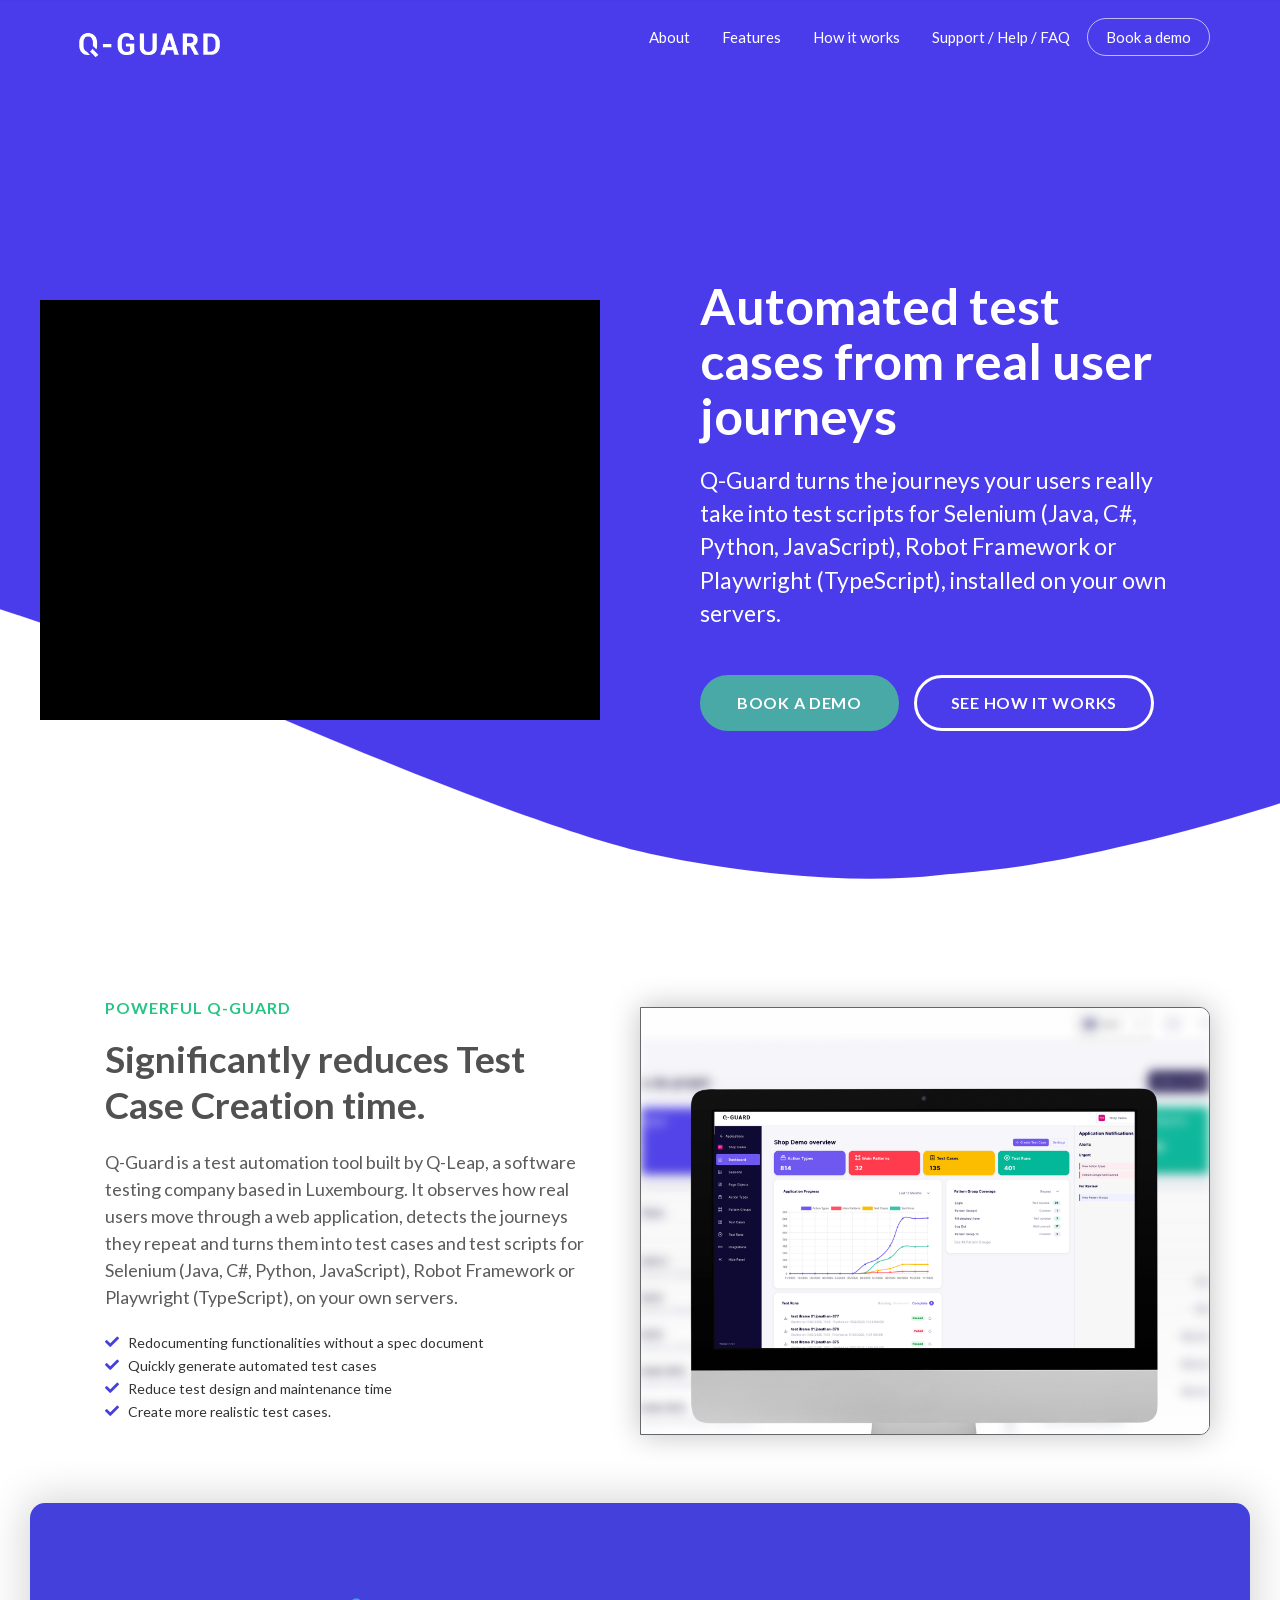
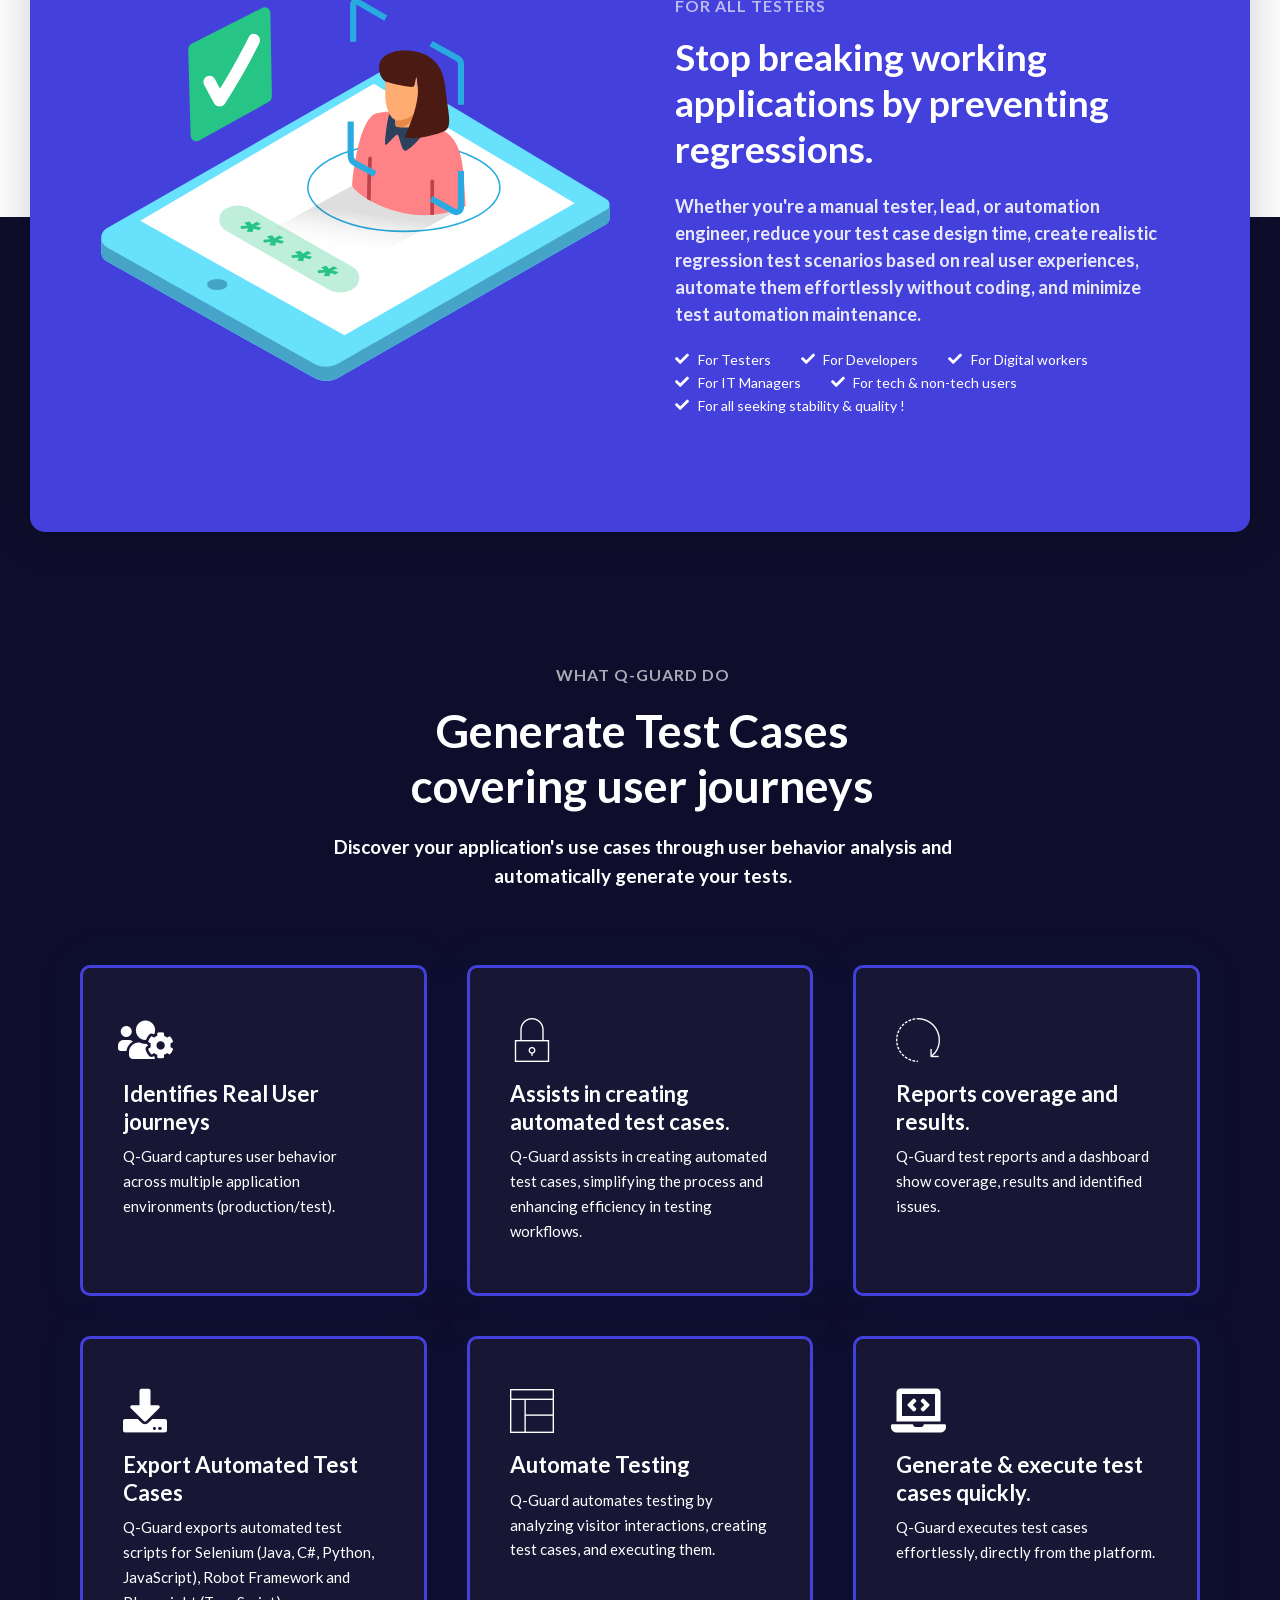
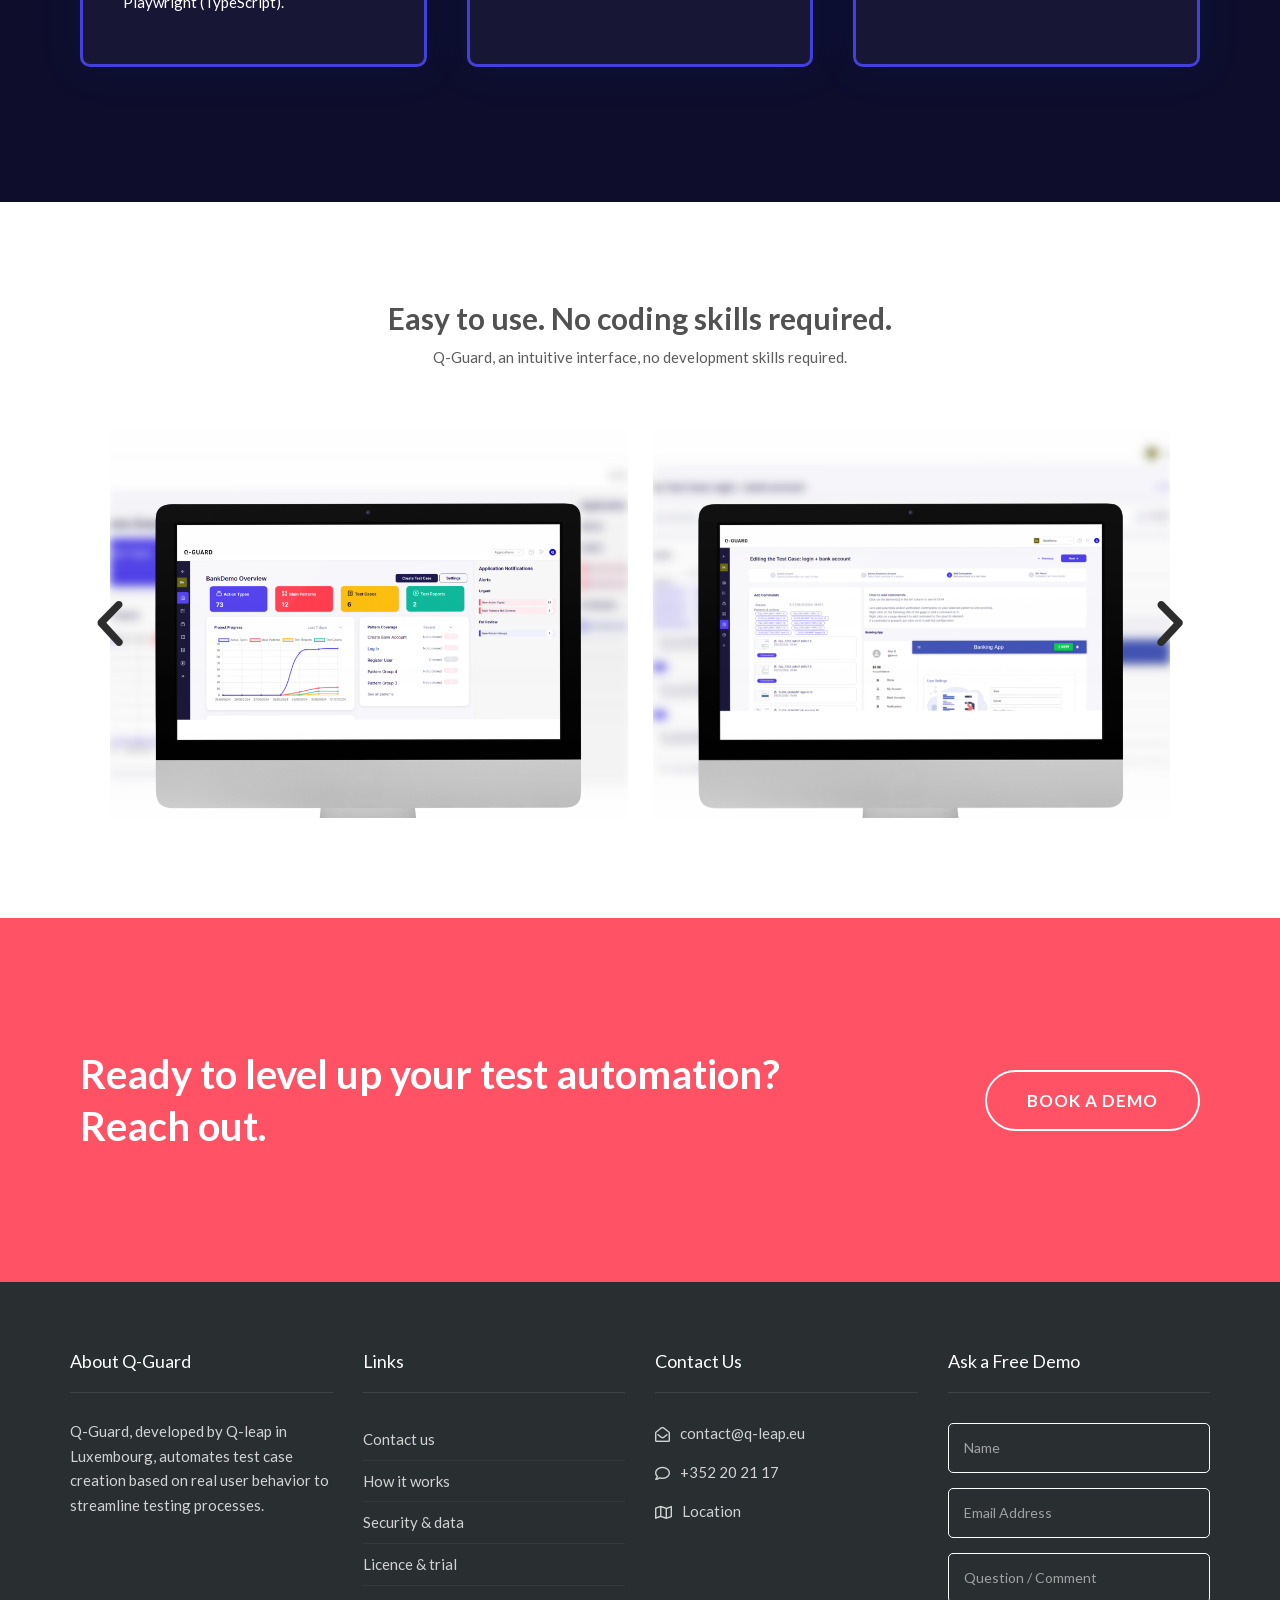
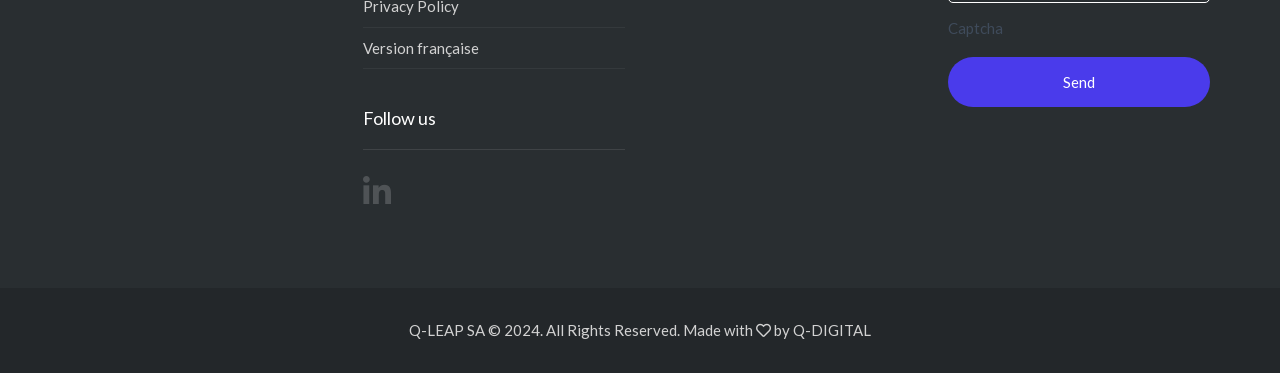
==== commit f4acb37f: "Home (EN/FR): current Q-Guard dashboard in the 'in brief' iMac mockup Co-Authored-By: Claude Opus 5." ====
--- a/index.html
+++ b/index.html
@@ -215,7 +215,7 @@
 			<div class="elementor-widget-wrap elementor-element-populated">
 						<div class="elementor-element elementor-element-da0d023 elementor-widget elementor-widget-image" data-id="da0d023" data-element_type="widget" data-e-type="widget" data-widget_type="image.default">
 				<div class="elementor-widget-container">
-															<img decoding="async" width="1920" height="1440" src="assets/images/imac-mockup-with-a-backdrop-a12634.png" class="attachment-full size-full wp-image-19645" alt="" />															</div>
+															<img decoding="async" width="1920" height="1440" src="assets/images/qguard-dashboard-imac.png" class="attachment-full size-full wp-image-19645" alt="" />															</div>
 				</div>
 					</div>
 		</div>
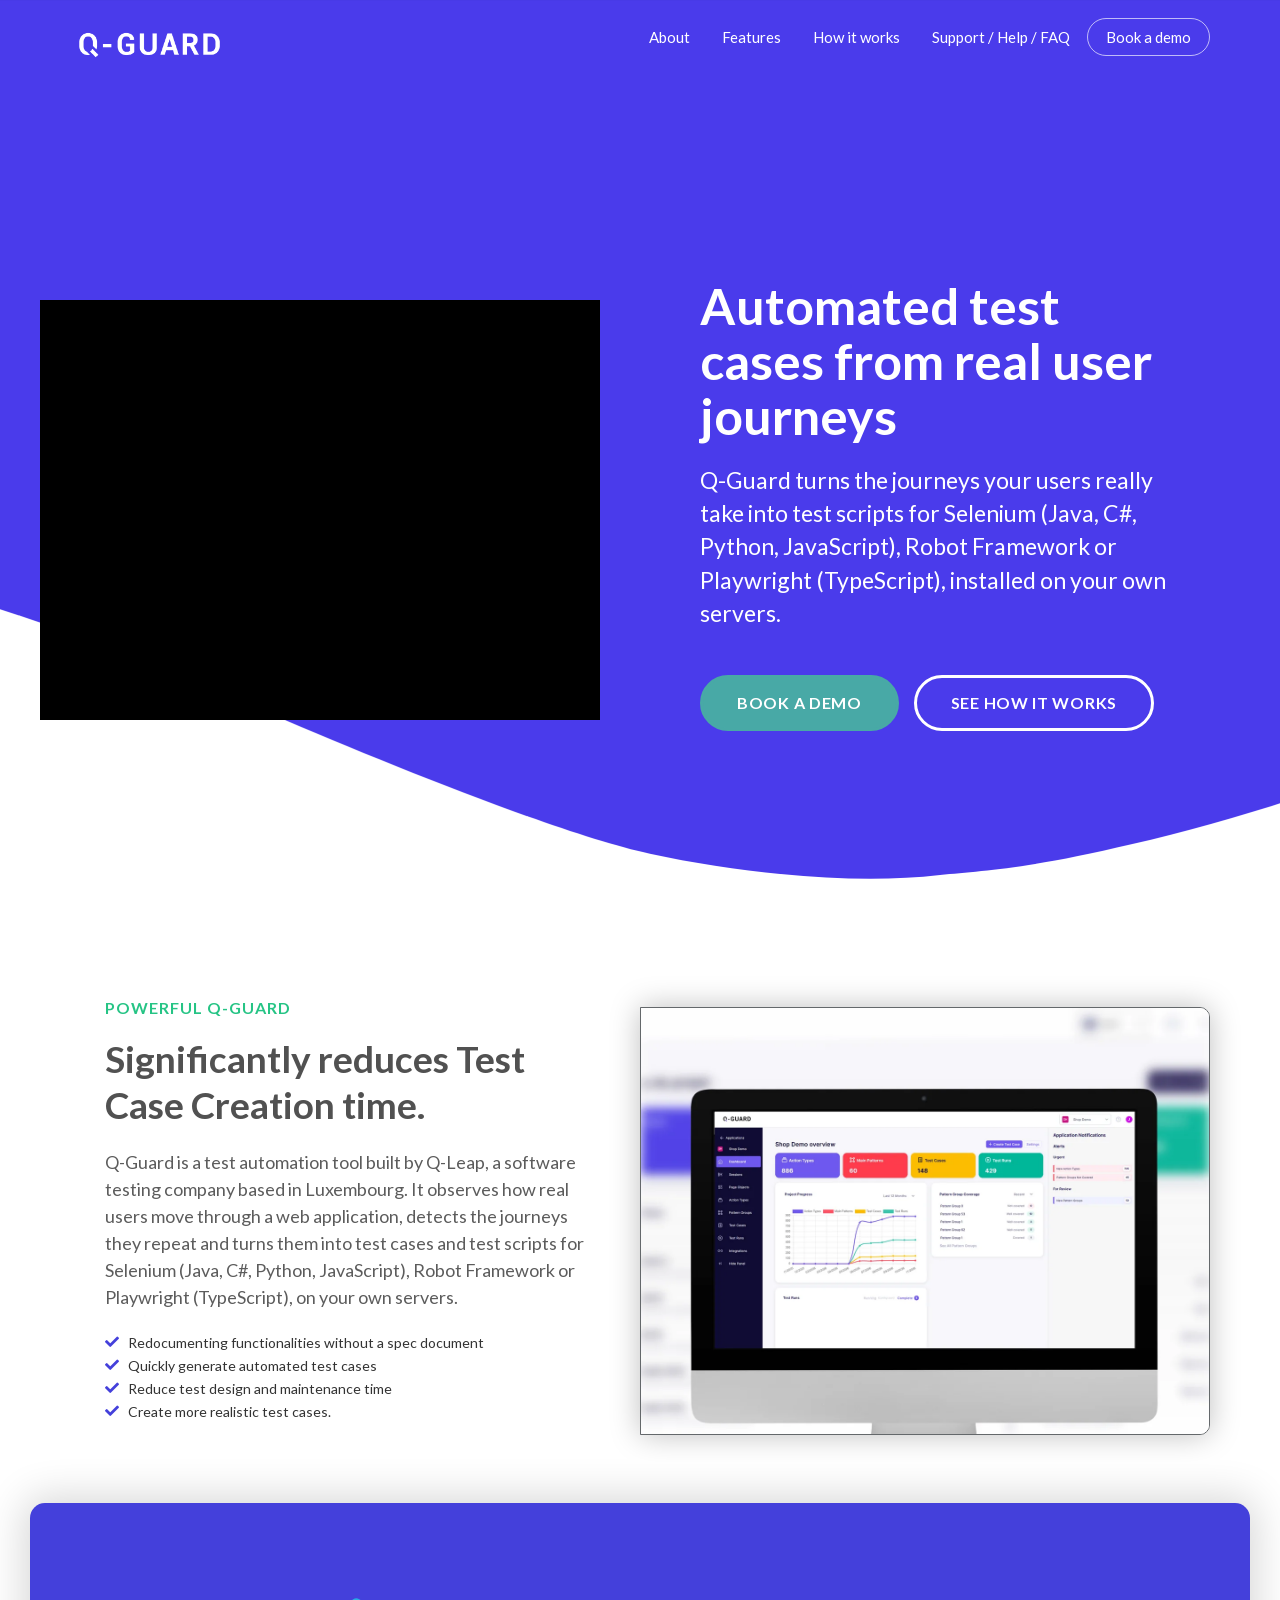
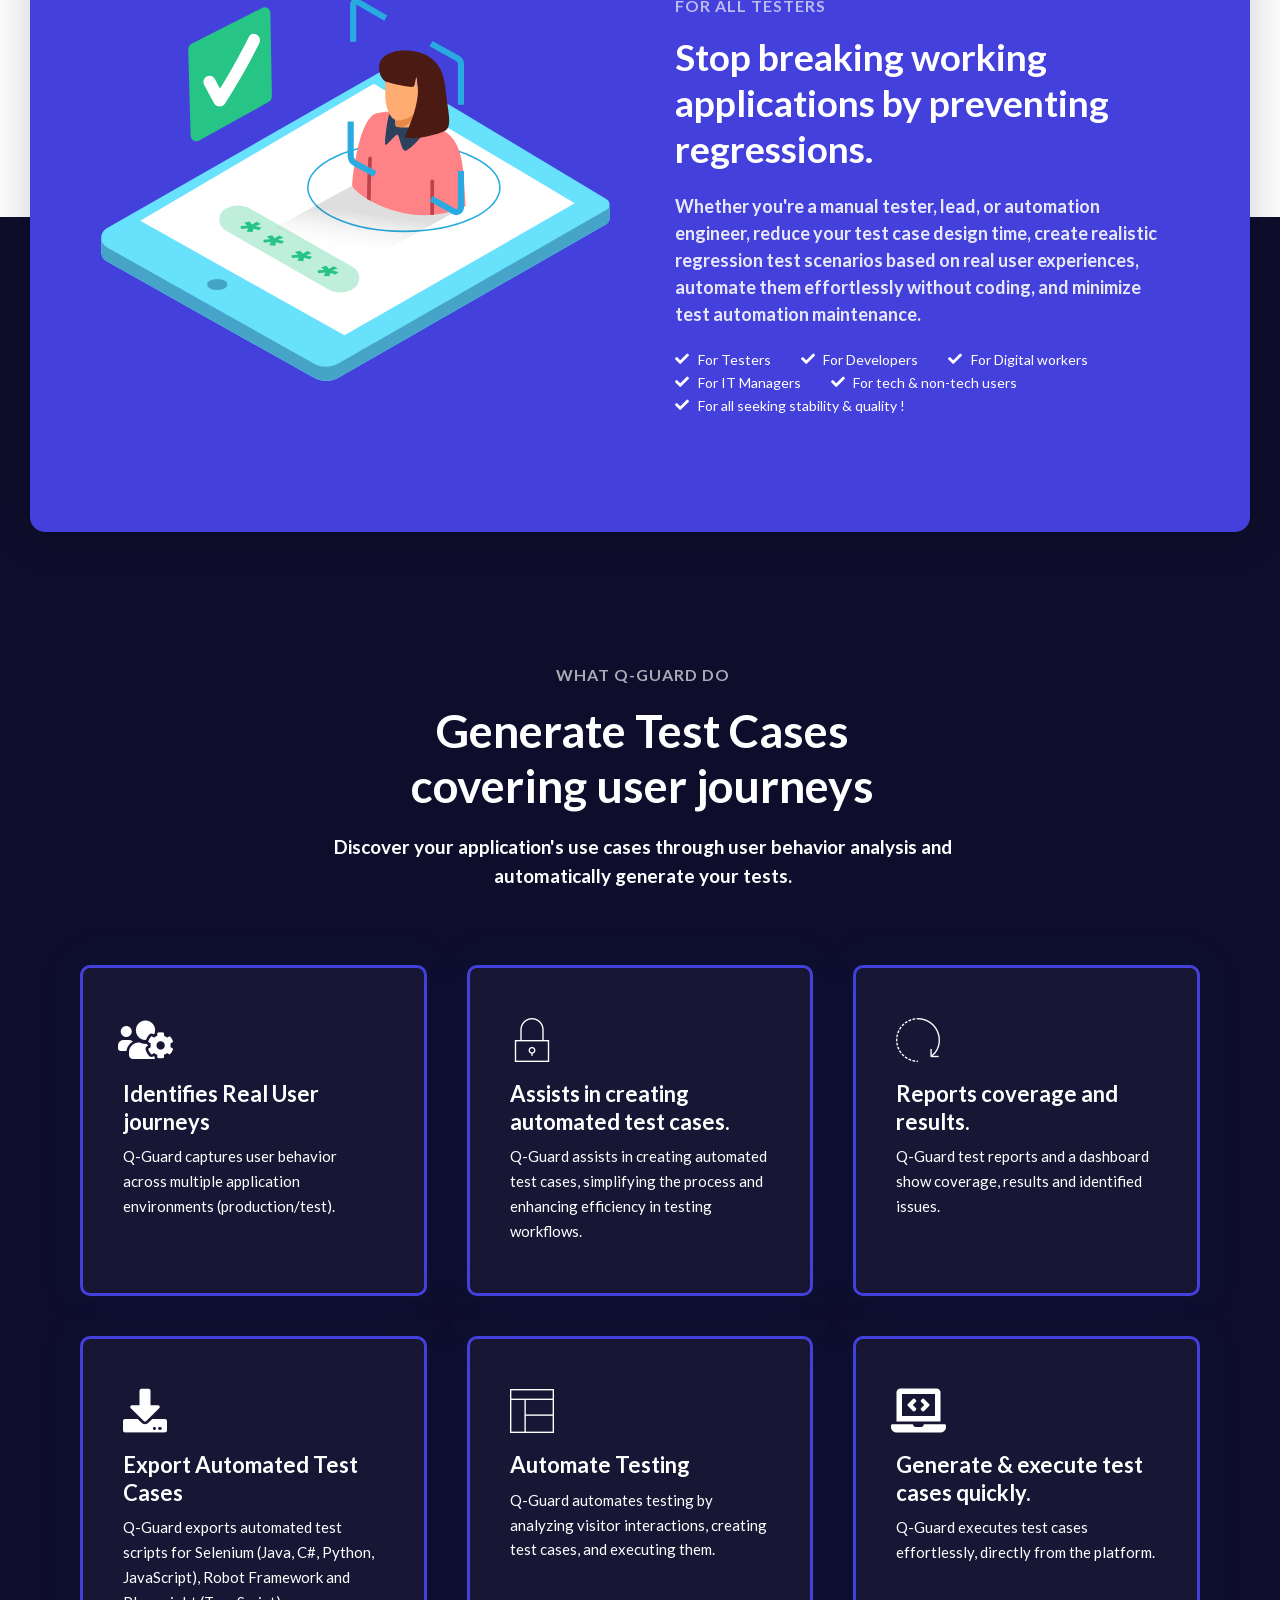
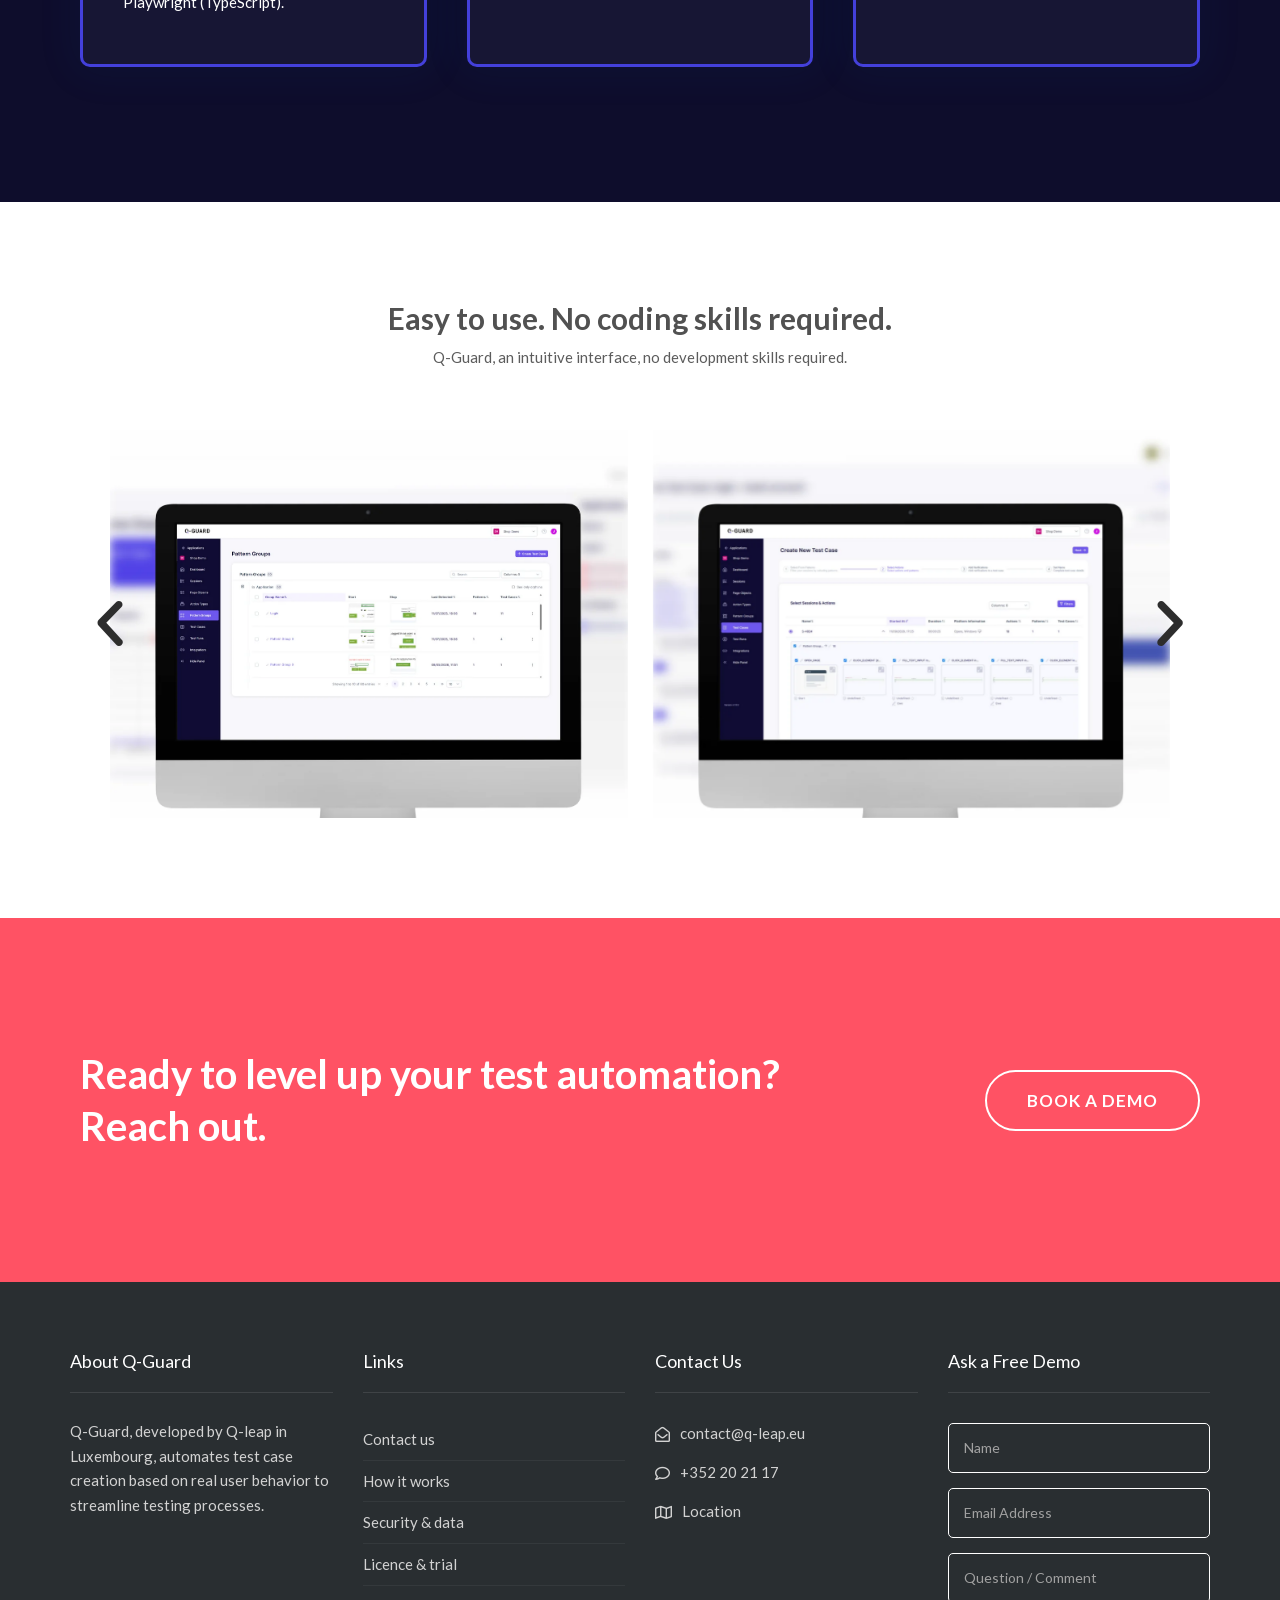
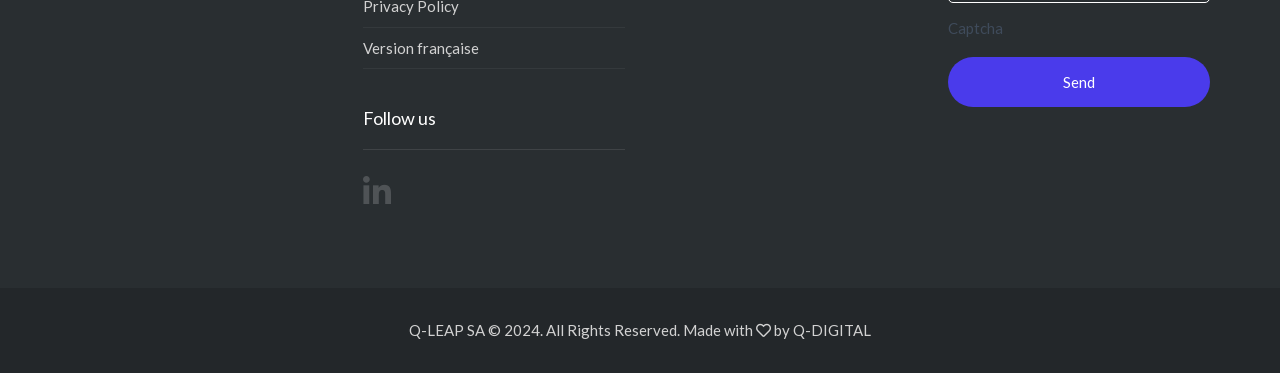
==== commit db4bf666: "Product visuals: Q-Guard v1.17.2 screens across the site - iMac mockups (home in brief + carousel, F" ====
--- a/index.html
+++ b/index.html
@@ -215,7 +215,7 @@
 			<div class="elementor-widget-wrap elementor-element-populated">
 						<div class="elementor-element elementor-element-da0d023 elementor-widget elementor-widget-image" data-id="da0d023" data-element_type="widget" data-e-type="widget" data-widget_type="image.default">
 				<div class="elementor-widget-container">
-															<img decoding="async" width="1920" height="1440" src="assets/images/qguard-dashboard-imac.png" class="attachment-full size-full wp-image-19645" alt="" />															</div>
+															<img loading="lazy" decoding="async" width="1920" height="1440" src="assets/images/qguard-dashboard-imac.webp" class="attachment-full size-full wp-image-19645" alt="Q-Guard dashboard on an iMac: user journeys, test cases and reports" />															</div>
 				</div>
 					</div>
 		</div>
@@ -500,7 +500,7 @@
 				<div class="elementor-widget-container">
 							<div class="elementor-image-carousel-wrapper swiper" role="region" aria-roledescription="carousel" aria-label="Image carousel" dir="ltr">
 			<div class="elementor-image-carousel swiper-wrapper" aria-live="off">
-								<div class="swiper-slide" role="group" aria-roledescription="slide" aria-label="1 of 4"><a data-elementor-open-lightbox="yes" data-elementor-lightbox-slideshow="b5cpuzy" data-elementor-lightbox-title="imac-mockup-with-a-backdrop-a12634 (2)" data-e-action-hash="#elementor-action%3Aaction%3Dlightbox%26settings%3DeyJpZCI6MjAxNDEsInVybCI6Imh0dHBzOlwvXC9xLWd1YXJkLmFwcFwvd3AtY29udGVudFwvdXBsb2Fkc1wvMjAyNFwvMDdcL2ltYWMtbW9ja3VwLXdpdGgtYS1iYWNrZHJvcC1hMTI2MzQtMi5wbmciLCJzbGlkZXNob3ciOiJiNWNwdXp5In0%3D" href="assets/images/imac-mockup-with-a-backdrop-a12634-2.png"><figure class="swiper-slide-inner"><img decoding="async" class="swiper-slide-image" src="assets/images/imac-mockup-with-a-backdrop-a12634-2.png" alt="imac-mockup-with-a-backdrop-a12634 (2)" /></figure></a></div><div class="swiper-slide" role="group" aria-roledescription="slide" aria-label="2 of 4"><a data-elementor-open-lightbox="yes" data-elementor-lightbox-slideshow="b5cpuzy" data-elementor-lightbox-title="imac-mockup-with-a-backdrop-a12634 (1)" data-e-action-hash="#elementor-action%3Aaction%3Dlightbox%26settings%3DeyJpZCI6MjAxMzcsInVybCI6Imh0dHBzOlwvXC9xLWd1YXJkLmFwcFwvd3AtY29udGVudFwvdXBsb2Fkc1wvMjAyNFwvMDdcL2ltYWMtbW9ja3VwLXdpdGgtYS1iYWNrZHJvcC1hMTI2MzQtMS5wbmciLCJzbGlkZXNob3ciOiJiNWNwdXp5In0%3D" href="assets/images/imac-mockup-with-a-backdrop-a12634-1.png"><figure class="swiper-slide-inner"><img decoding="async" class="swiper-slide-image" src="assets/images/imac-mockup-with-a-backdrop-a12634-1.png" alt="imac-mockup-with-a-backdrop-a12634 (1)" /></figure></a></div><div class="swiper-slide" role="group" aria-roledescription="slide" aria-label="3 of 4"><a data-elementor-open-lightbox="yes" data-elementor-lightbox-slideshow="b5cpuzy" data-elementor-lightbox-title="imac-mockup-with-a-backdrop-a12634 (3)" data-e-action-hash="#elementor-action%3Aaction%3Dlightbox%26settings%3DeyJpZCI6MjAxNjcsInVybCI6Imh0dHBzOlwvXC9xLWd1YXJkLmFwcFwvd3AtY29udGVudFwvdXBsb2Fkc1wvMjAyNFwvMDdcL2ltYWMtbW9ja3VwLXdpdGgtYS1iYWNrZHJvcC1hMTI2MzQtMy5wbmciLCJzbGlkZXNob3ciOiJiNWNwdXp5In0%3D" href="assets/images/imac-mockup-with-a-backdrop-a12634-3.png"><figure class="swiper-slide-inner"><img decoding="async" class="swiper-slide-image" src="assets/images/imac-mockup-with-a-backdrop-a12634-3.png" alt="imac-mockup-with-a-backdrop-a12634 (3)" /></figure></a></div><div class="swiper-slide" role="group" aria-roledescription="slide" aria-label="4 of 4"><a data-elementor-open-lightbox="yes" data-elementor-lightbox-slideshow="b5cpuzy" data-elementor-lightbox-title="imac-mockup-with-a-backdrop-a12634 (4)" data-e-action-hash="#elementor-action%3Aaction%3Dlightbox%26settings%3DeyJpZCI6MjAxNzEsInVybCI6Imh0dHBzOlwvXC9xLWd1YXJkLmFwcFwvd3AtY29udGVudFwvdXBsb2Fkc1wvMjAyNFwvMDdcL2ltYWMtbW9ja3VwLXdpdGgtYS1iYWNrZHJvcC1hMTI2MzQtNC5wbmciLCJzbGlkZXNob3ciOiJiNWNwdXp5In0%3D" href="assets/images/imac-mockup-with-a-backdrop-a12634-4.png"><figure class="swiper-slide-inner"><img decoding="async" class="swiper-slide-image" src="assets/images/imac-mockup-with-a-backdrop-a12634-4.png" alt="imac-mockup-with-a-backdrop-a12634 (4)" /></figure></a></div>			</div>
+								<div class="swiper-slide" role="group" aria-roledescription="slide" aria-label="1 of 4"><a data-elementor-open-lightbox="yes" data-elementor-lightbox-slideshow="b5cpuzy" data-elementor-lightbox-title="Q-Guard Pattern Groups: user journeys detected automatically, with their start and stop screens" data-e-action-hash="#elementor-action%3Aaction%3Dlightbox%26settings%3DeyJpZCI6MjAxNDEsInVybCI6Imh0dHBzOlwvXC9xLWd1YXJkLmFwcFwvd3AtY29udGVudFwvdXBsb2Fkc1wvMjAyNFwvMDdcL2ltYWMtbW9ja3VwLXdpdGgtYS1iYWNrZHJvcC1hMTI2MzQtMi5wbmciLCJzbGlkZXNob3ciOiJiNWNwdXp5In0%3D" href="assets/images/imac-mockup-with-a-backdrop-a12634-2.png"><figure class="swiper-slide-inner"><img decoding="async" class="swiper-slide-image" src="assets/images/imac-mockup-with-a-backdrop-a12634-2.webp" alt="Q-Guard Pattern Groups: user journeys detected automatically, with their start and stop screens" /></figure></a></div><div class="swiper-slide" role="group" aria-roledescription="slide" aria-label="2 of 4"><a data-elementor-open-lightbox="yes" data-elementor-lightbox-slideshow="b5cpuzy" data-elementor-lightbox-title="Creating a test case in Q-Guard from a recorded session and its actions" data-e-action-hash="#elementor-action%3Aaction%3Dlightbox%26settings%3DeyJpZCI6MjAxMzcsInVybCI6Imh0dHBzOlwvXC9xLWd1YXJkLmFwcFwvd3AtY29udGVudFwvdXBsb2Fkc1wvMjAyNFwvMDdcL2ltYWMtbW9ja3VwLXdpdGgtYS1iYWNrZHJvcC1hMTI2MzQtMS5wbmciLCJzbGlkZXNob3ciOiJiNWNwdXp5In0%3D" href="assets/images/imac-mockup-with-a-backdrop-a12634-1.png"><figure class="swiper-slide-inner"><img decoding="async" class="swiper-slide-image" src="assets/images/imac-mockup-with-a-backdrop-a12634-1.webp" alt="Creating a test case in Q-Guard from a recorded session and its actions" /></figure></a></div><div class="swiper-slide" role="group" aria-roledescription="slide" aria-label="3 of 4"><a data-elementor-open-lightbox="yes" data-elementor-lightbox-slideshow="b5cpuzy" data-elementor-lightbox-title="Q-Guard Sessions: recorded user visits with duration, platform and number of actions" data-e-action-hash="#elementor-action%3Aaction%3Dlightbox%26settings%3DeyJpZCI6MjAxNjcsInVybCI6Imh0dHBzOlwvXC9xLWd1YXJkLmFwcFwvd3AtY29udGVudFwvdXBsb2Fkc1wvMjAyNFwvMDdcL2ltYWMtbW9ja3VwLXdpdGgtYS1iYWNrZHJvcC1hMTI2MzQtMy5wbmciLCJzbGlkZXNob3ciOiJiNWNwdXp5In0%3D" href="assets/images/imac-mockup-with-a-backdrop-a12634-3.png"><figure class="swiper-slide-inner"><img decoding="async" class="swiper-slide-image" src="assets/images/imac-mockup-with-a-backdrop-a12634-3.webp" alt="Q-Guard Sessions: recorded user visits with duration, platform and number of actions" /></figure></a></div><div class="swiper-slide" role="group" aria-roledescription="slide" aria-label="4 of 4"><a data-elementor-open-lightbox="yes" data-elementor-lightbox-slideshow="b5cpuzy" data-elementor-lightbox-title="Q-Guard pattern detail: overview, associated items and the steps of the main pattern" data-e-action-hash="#elementor-action%3Aaction%3Dlightbox%26settings%3DeyJpZCI6MjAxNzEsInVybCI6Imh0dHBzOlwvXC9xLWd1YXJkLmFwcFwvd3AtY29udGVudFwvdXBsb2Fkc1wvMjAyNFwvMDdcL2ltYWMtbW9ja3VwLXdpdGgtYS1iYWNrZHJvcC1hMTI2MzQtNC5wbmciLCJzbGlkZXNob3ciOiJiNWNwdXp5In0%3D" href="assets/images/imac-mockup-with-a-backdrop-a12634-4.png"><figure class="swiper-slide-inner"><img decoding="async" class="swiper-slide-image" src="assets/images/imac-mockup-with-a-backdrop-a12634-4.webp" alt="Q-Guard pattern detail: overview, associated items and the steps of the main pattern" /></figure></a></div>			</div>
 												<div class="elementor-swiper-button elementor-swiper-button-prev" role="button" tabindex="0">
 						<i aria-hidden="true" class="eicon-chevron-left"></i>					</div>
 					<div class="elementor-swiper-button elementor-swiper-button-next" role="button" tabindex="0">
--- a/assets/css/main.css
+++ b/assets/css/main.css
@@ -5673,7 +5673,7 @@
  *//*!
  * Font Awesome Free 5.15.3 by @fontawesome - https://fontawesome.com
  * License - https://fontawesome.com/license/free (Icons: CC BY 4.0, Fonts: SIL OFL 1.1, Code: MIT License)
- */.elementor-tab-title a{color:inherit}.elementor-toggle{text-align:start}.elementor-toggle .elementor-tab-title{border-block-end:1px solid #d5d8dc;cursor:pointer;font-weight:700;line-height:1;margin:0;outline:none;padding:15px}.elementor-toggle .elementor-tab-title .elementor-toggle-icon{display:inline-block;width:1em}.elementor-toggle .elementor-tab-title .elementor-toggle-icon svg{height:1em;margin-inline-start:-5px;width:1em}.elementor-toggle .elementor-tab-title .elementor-toggle-icon.elementor-toggle-icon-left{float:left;text-align:left}.elementor-toggle .elementor-tab-title .elementor-toggle-icon .elementor-toggle-icon-closed{display:block}.elementor-toggle .elementor-tab-title .elementor-toggle-icon .elementor-toggle-icon-opened{display:none}.elementor-toggle .elementor-tab-title.elementor-active{border-block-end:none}.elementor-toggle .elementor-tab-title.elementor-active .elementor-toggle-icon-closed{display:none}.elementor-toggle .elementor-tab-title.elementor-active .elementor-toggle-icon-opened{display:block}.elementor-toggle .elementor-tab-content{border-block-end:1px solid #d5d8dc;display:none;padding:15px}@media (max-width:767px){.elementor-toggle .elementor-tab-title{padding:12px}.elementor-toggle .elementor-tab-content{padding:12px 10px}}.elementor-20048 .elementor-element.elementor-element-jcpoldy:not(.elementor-motion-effects-element-type-background){background-color:#605d64;background-image:url("../images/mockup-q-guard.png");background-position:center center;background-repeat:no-repeat;background-size:cover;}.elementor-20048 .elementor-element.elementor-element-jcpoldy > .elementor-background-overlay{background-color:var( --e-global-color-secondary );opacity:0.87;transition:background 0.3s, border-radius 0.3s, opacity 0.3s;}.elementor-20048 .elementor-element.elementor-element-jcpoldy > .elementor-container{min-height:500px;}.elementor-20048 .elementor-element.elementor-element-jcpoldy{transition:background 0.3s, border 0.3s, border-radius 0.3s, box-shadow 0.3s;}.elementor-20048 .elementor-element.elementor-element-addubne{--spacer-size:30px;}.elementor-20048 .elementor-element.elementor-element-fxsfiac .th-header-wrap{max-width:100%;margin:0 auto;}.elementor-20048 .elementor-element.elementor-element-fxsfiac .th-header-wrap .elementor-icon-box-wrapper{text-align:center;}.elementor-20048 .elementor-element.elementor-element-fxsfiac .elementor-icon-box-content .elementor-icon-box-title{color:#ffffff;}.elementor-20048 .elementor-element.elementor-element-fxsfiac .elementor-icon-box-content .elementor-icon-box-description{color:#ffffff;}.elementor-20048 .elementor-element.elementor-element-fxsfiac .elementor-icon-box-content .elementor-icon-box-description a{color:#ffffff;}.elementor-20048 .elementor-element.elementor-element-yo2cagj{--spacer-size:65px;}.elementor-20048 .elementor-element.elementor-element-odkrlit:not(.elementor-motion-effects-element-type-background){background-color:#ffffff;}.elementor-20048 .elementor-element.elementor-element-odkrlit{transition:background 0.3s, border 0.3s, border-radius 0.3s, box-shadow 0.3s;padding:80px 0px 80px 0px;}.elementor-20048 .elementor-element.elementor-element-odkrlit > .elementor-background-overlay{transition:background 0.3s, border-radius 0.3s, opacity 0.3s;}.elementor-20048 .elementor-element.elementor-element-ruyeqzk:not(.elementor-motion-effects-element-type-background){background-color:var( --e-global-color-c5d1e27 );}.elementor-20048 .elementor-element.elementor-element-ruyeqzk{transition:background 0.3s, border 0.3s, border-radius 0.3s, box-shadow 0.3s;padding:75px 0px 75px 0px;}.elementor-20048 .elementor-element.elementor-element-ruyeqzk > .elementor-background-overlay{transition:background 0.3s, border-radius 0.3s, opacity 0.3s;}.elementor-20048 .elementor-element.elementor-element-zkydphc .th-header-wrap{max-width:100%;margin:0 auto;}.elementor-20048 .elementor-element.elementor-element-zkydphc .th-header-wrap .elementor-icon-box-wrapper{text-align:left;}.elementor-20048 .elementor-element.elementor-element-qybttnh:not(.elementor-motion-effects-element-type-background){background-color:var( --e-global-color-d415a4e );}.elementor-20048 .elementor-element.elementor-element-qybttnh{transition:background 0.3s, border 0.3s, border-radius 0.3s, box-shadow 0.3s;padding:70px 0px 70px 0px;}.elementor-20048 .elementor-element.elementor-element-qybttnh > .elementor-background-overlay{transition:background 0.3s, border-radius 0.3s, opacity 0.3s;}.elementor-20048 .elementor-element.elementor-element-od4ezkn .th-cta-text span{color:#1D2023;}body.elementor-page-20048 h1.entry-title{margin-top:1px;}body.elementor-page-20048{--page-title-display:none}@media(min-width:1025px){.elementor-20048 .elementor-element.elementor-element-jcpoldy:not(.elementor-motion-effects-element-type-background){background-attachment:scroll;}}@media(max-width:1024px){.elementor-20048 .elementor-element.elementor-element-jcpoldy > .elementor-container{min-height:650px;}.elementor-20048 .elementor-element.elementor-element-yo2cagj{--spacer-size:40px;}}@media(max-width:767px){.elementor-20048 .elementor-element.elementor-element-jcpoldy > .elementor-container{min-height:700px;}.elementor-20048 .elementor-element.elementor-element-addubne{--spacer-size:0px;}.elementor-20048 .elementor-element.elementor-element-yo2cagj{--spacer-size:20px;}}
+ */.elementor-tab-title a{color:inherit}.elementor-toggle{text-align:start}.elementor-toggle .elementor-tab-title{border-block-end:1px solid #d5d8dc;cursor:pointer;font-weight:700;line-height:1;margin:0;outline:none;padding:15px}.elementor-toggle .elementor-tab-title .elementor-toggle-icon{display:inline-block;width:1em}.elementor-toggle .elementor-tab-title .elementor-toggle-icon svg{height:1em;margin-inline-start:-5px;width:1em}.elementor-toggle .elementor-tab-title .elementor-toggle-icon.elementor-toggle-icon-left{float:left;text-align:left}.elementor-toggle .elementor-tab-title .elementor-toggle-icon .elementor-toggle-icon-closed{display:block}.elementor-toggle .elementor-tab-title .elementor-toggle-icon .elementor-toggle-icon-opened{display:none}.elementor-toggle .elementor-tab-title.elementor-active{border-block-end:none}.elementor-toggle .elementor-tab-title.elementor-active .elementor-toggle-icon-closed{display:none}.elementor-toggle .elementor-tab-title.elementor-active .elementor-toggle-icon-opened{display:block}.elementor-toggle .elementor-tab-content{border-block-end:1px solid #d5d8dc;display:none;padding:15px}@media (max-width:767px){.elementor-toggle .elementor-tab-title{padding:12px}.elementor-toggle .elementor-tab-content{padding:12px 10px}}.elementor-20048 .elementor-element.elementor-element-jcpoldy:not(.elementor-motion-effects-element-type-background){background-color:#605d64;background-image:url("../images/mockup-q-guard.webp");background-position:center center;background-repeat:no-repeat;background-size:cover;}.elementor-20048 .elementor-element.elementor-element-jcpoldy > .elementor-background-overlay{background-color:var( --e-global-color-secondary );opacity:0.87;transition:background 0.3s, border-radius 0.3s, opacity 0.3s;}.elementor-20048 .elementor-element.elementor-element-jcpoldy > .elementor-container{min-height:500px;}.elementor-20048 .elementor-element.elementor-element-jcpoldy{transition:background 0.3s, border 0.3s, border-radius 0.3s, box-shadow 0.3s;}.elementor-20048 .elementor-element.elementor-element-addubne{--spacer-size:30px;}.elementor-20048 .elementor-element.elementor-element-fxsfiac .th-header-wrap{max-width:100%;margin:0 auto;}.elementor-20048 .elementor-element.elementor-element-fxsfiac .th-header-wrap .elementor-icon-box-wrapper{text-align:center;}.elementor-20048 .elementor-element.elementor-element-fxsfiac .elementor-icon-box-content .elementor-icon-box-title{color:#ffffff;}.elementor-20048 .elementor-element.elementor-element-fxsfiac .elementor-icon-box-content .elementor-icon-box-description{color:#ffffff;}.elementor-20048 .elementor-element.elementor-element-fxsfiac .elementor-icon-box-content .elementor-icon-box-description a{color:#ffffff;}.elementor-20048 .elementor-element.elementor-element-yo2cagj{--spacer-size:65px;}.elementor-20048 .elementor-element.elementor-element-odkrlit:not(.elementor-motion-effects-element-type-background){background-color:#ffffff;}.elementor-20048 .elementor-element.elementor-element-odkrlit{transition:background 0.3s, border 0.3s, border-radius 0.3s, box-shadow 0.3s;padding:80px 0px 80px 0px;}.elementor-20048 .elementor-element.elementor-element-odkrlit > .elementor-background-overlay{transition:background 0.3s, border-radius 0.3s, opacity 0.3s;}.elementor-20048 .elementor-element.elementor-element-ruyeqzk:not(.elementor-motion-effects-element-type-background){background-color:var( --e-global-color-c5d1e27 );}.elementor-20048 .elementor-element.elementor-element-ruyeqzk{transition:background 0.3s, border 0.3s, border-radius 0.3s, box-shadow 0.3s;padding:75px 0px 75px 0px;}.elementor-20048 .elementor-element.elementor-element-ruyeqzk > .elementor-background-overlay{transition:background 0.3s, border-radius 0.3s, opacity 0.3s;}.elementor-20048 .elementor-element.elementor-element-zkydphc .th-header-wrap{max-width:100%;margin:0 auto;}.elementor-20048 .elementor-element.elementor-element-zkydphc .th-header-wrap .elementor-icon-box-wrapper{text-align:left;}.elementor-20048 .elementor-element.elementor-element-qybttnh:not(.elementor-motion-effects-element-type-background){background-color:var( --e-global-color-d415a4e );}.elementor-20048 .elementor-element.elementor-element-qybttnh{transition:background 0.3s, border 0.3s, border-radius 0.3s, box-shadow 0.3s;padding:70px 0px 70px 0px;}.elementor-20048 .elementor-element.elementor-element-qybttnh > .elementor-background-overlay{transition:background 0.3s, border-radius 0.3s, opacity 0.3s;}.elementor-20048 .elementor-element.elementor-element-od4ezkn .th-cta-text span{color:#1D2023;}body.elementor-page-20048 h1.entry-title{margin-top:1px;}body.elementor-page-20048{--page-title-display:none}@media(min-width:1025px){.elementor-20048 .elementor-element.elementor-element-jcpoldy:not(.elementor-motion-effects-element-type-background){background-attachment:scroll;}}@media(max-width:1024px){.elementor-20048 .elementor-element.elementor-element-jcpoldy > .elementor-container{min-height:650px;}.elementor-20048 .elementor-element.elementor-element-yo2cagj{--spacer-size:40px;}}@media(max-width:767px){.elementor-20048 .elementor-element.elementor-element-jcpoldy > .elementor-container{min-height:700px;}.elementor-20048 .elementor-element.elementor-element-addubne{--spacer-size:0px;}.elementor-20048 .elementor-element.elementor-element-yo2cagj{--spacer-size:20px;}}
 /* ==== https://q-guard.app/_static/??-eJyljMEKwjAQRH/IdNtcigfxW5J2DYFNJnRT8vumRUE86m1mmPdaMQty5VxpLwK3KrFw6h0bBSAIm0c/KC2qtMGjY */
 /* cyrillic-ext */
 /* cyrillic */
@@ -6963,3 +6963,9 @@
 @media (prefers-reduced-motion: reduce) {
   .qg-security .qg-security__toc a { transition: none; }
 }
+
+/* How it works: product screenshot under each pair of steps */
+.qg-step-shot{max-width:1140px;margin:0 auto 70px;padding:0 10px}
+.qg-step-shot img{display:block;width:100%;height:auto;border-radius:10px;border:1px solid #ECEBF5;box-shadow:0px 0px 40px 10px rgba(1, 110, 204, 0.05)}
+@media(max-width:1024px){.qg-step-shot{margin-bottom:50px;padding:0 20px}}
+@media(max-width:767px){.qg-step-shot{margin-bottom:40px}}
